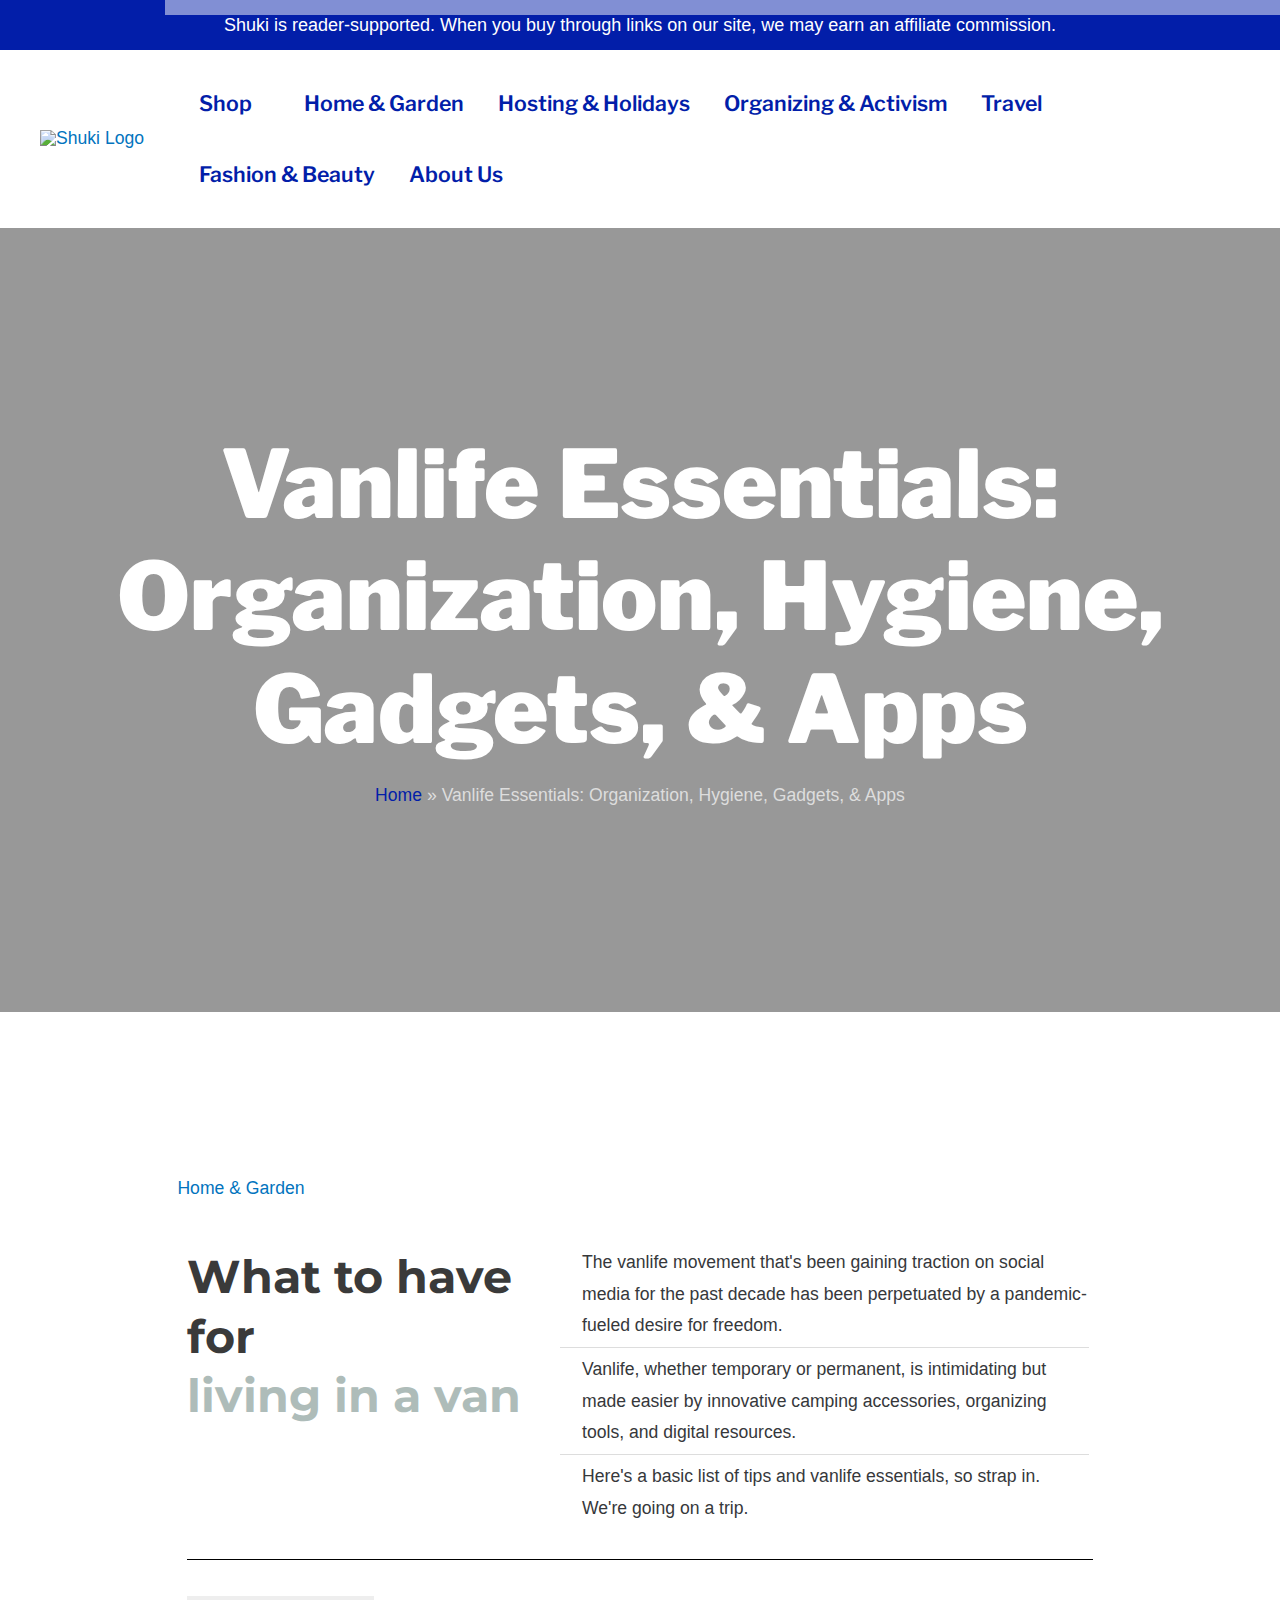
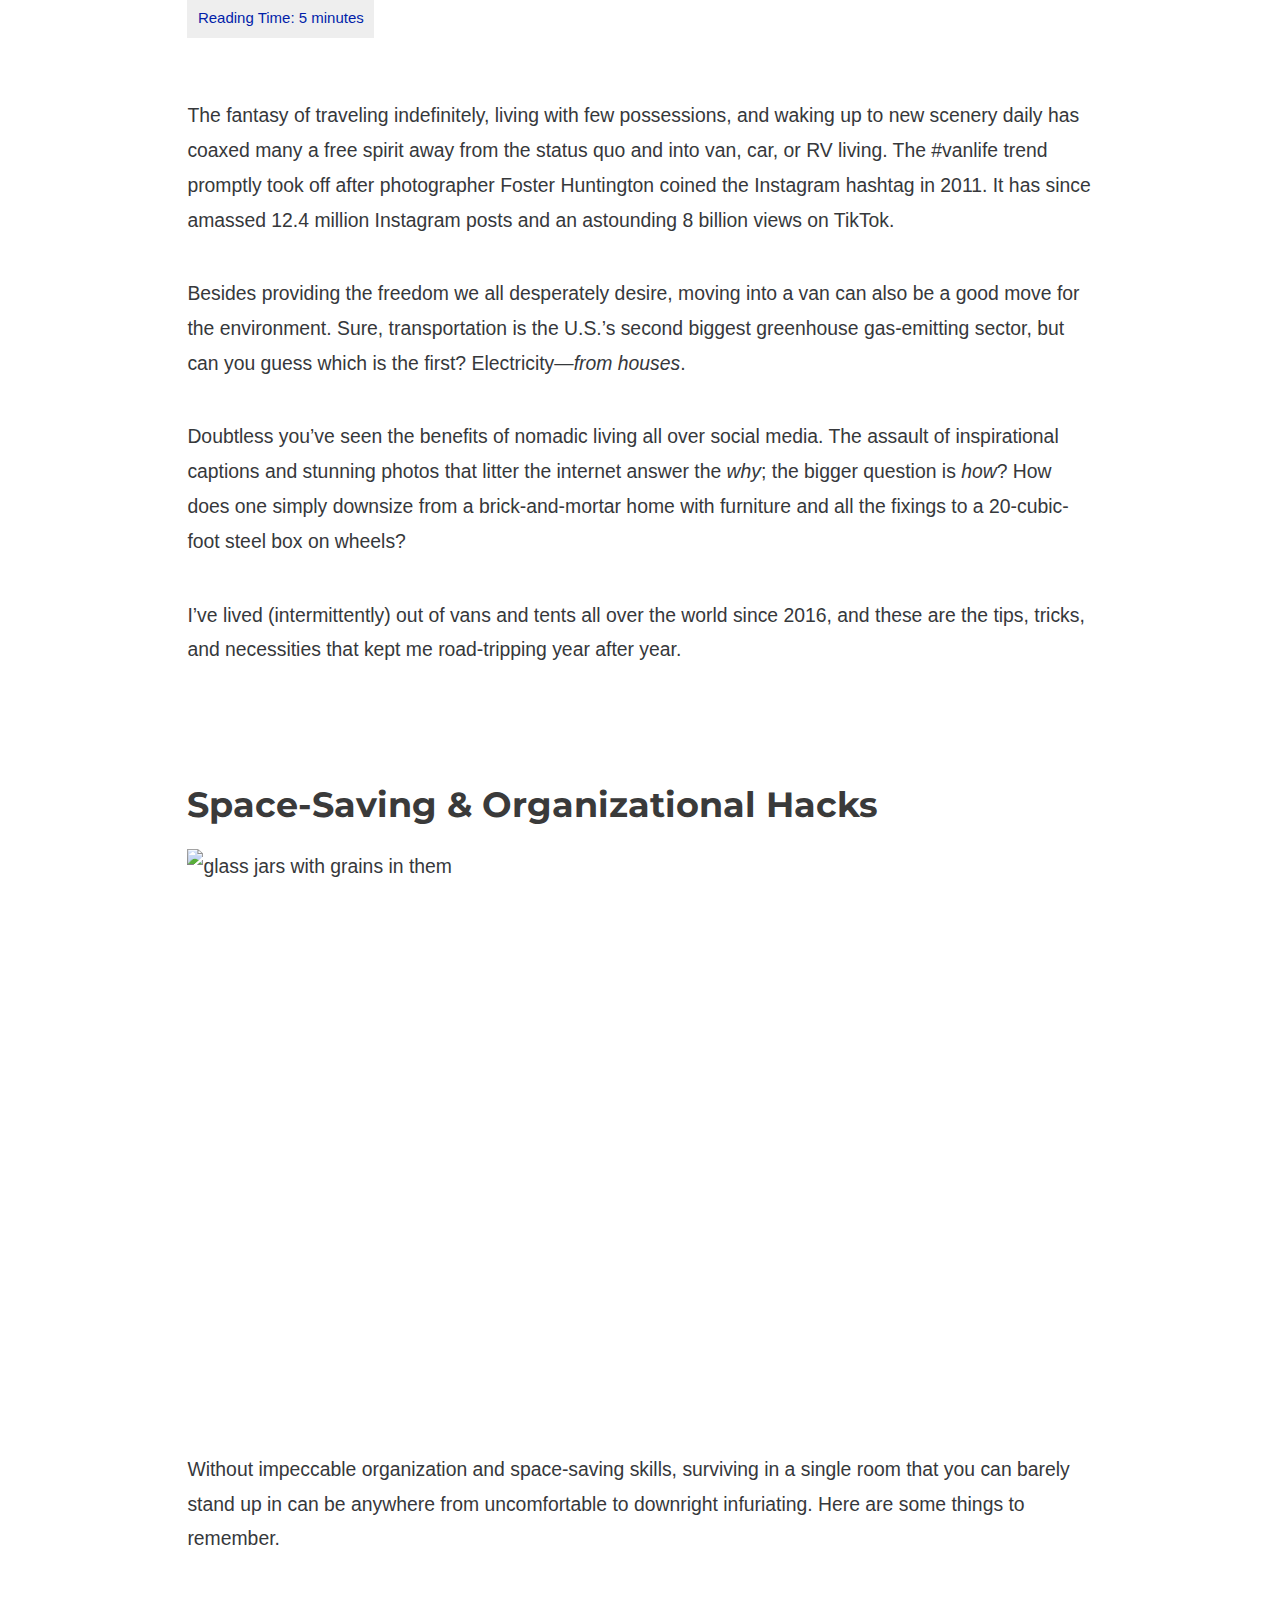
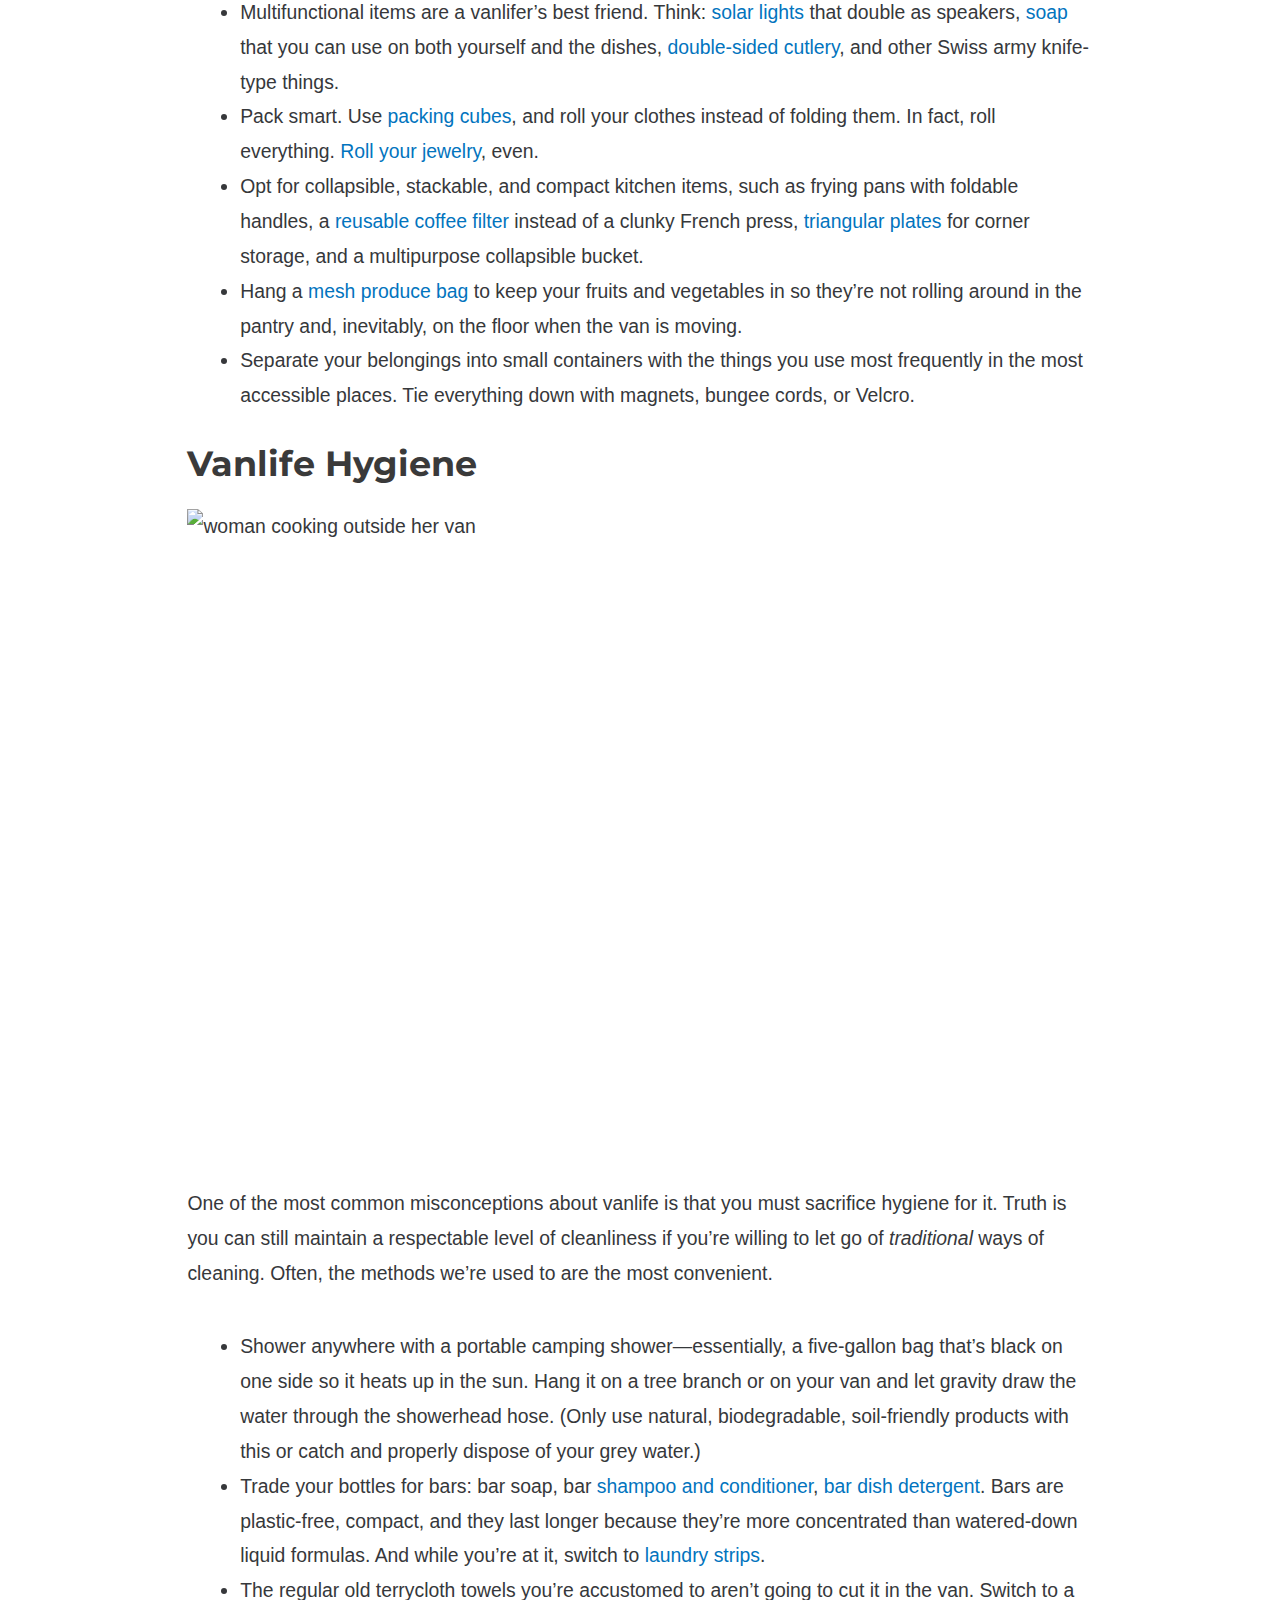
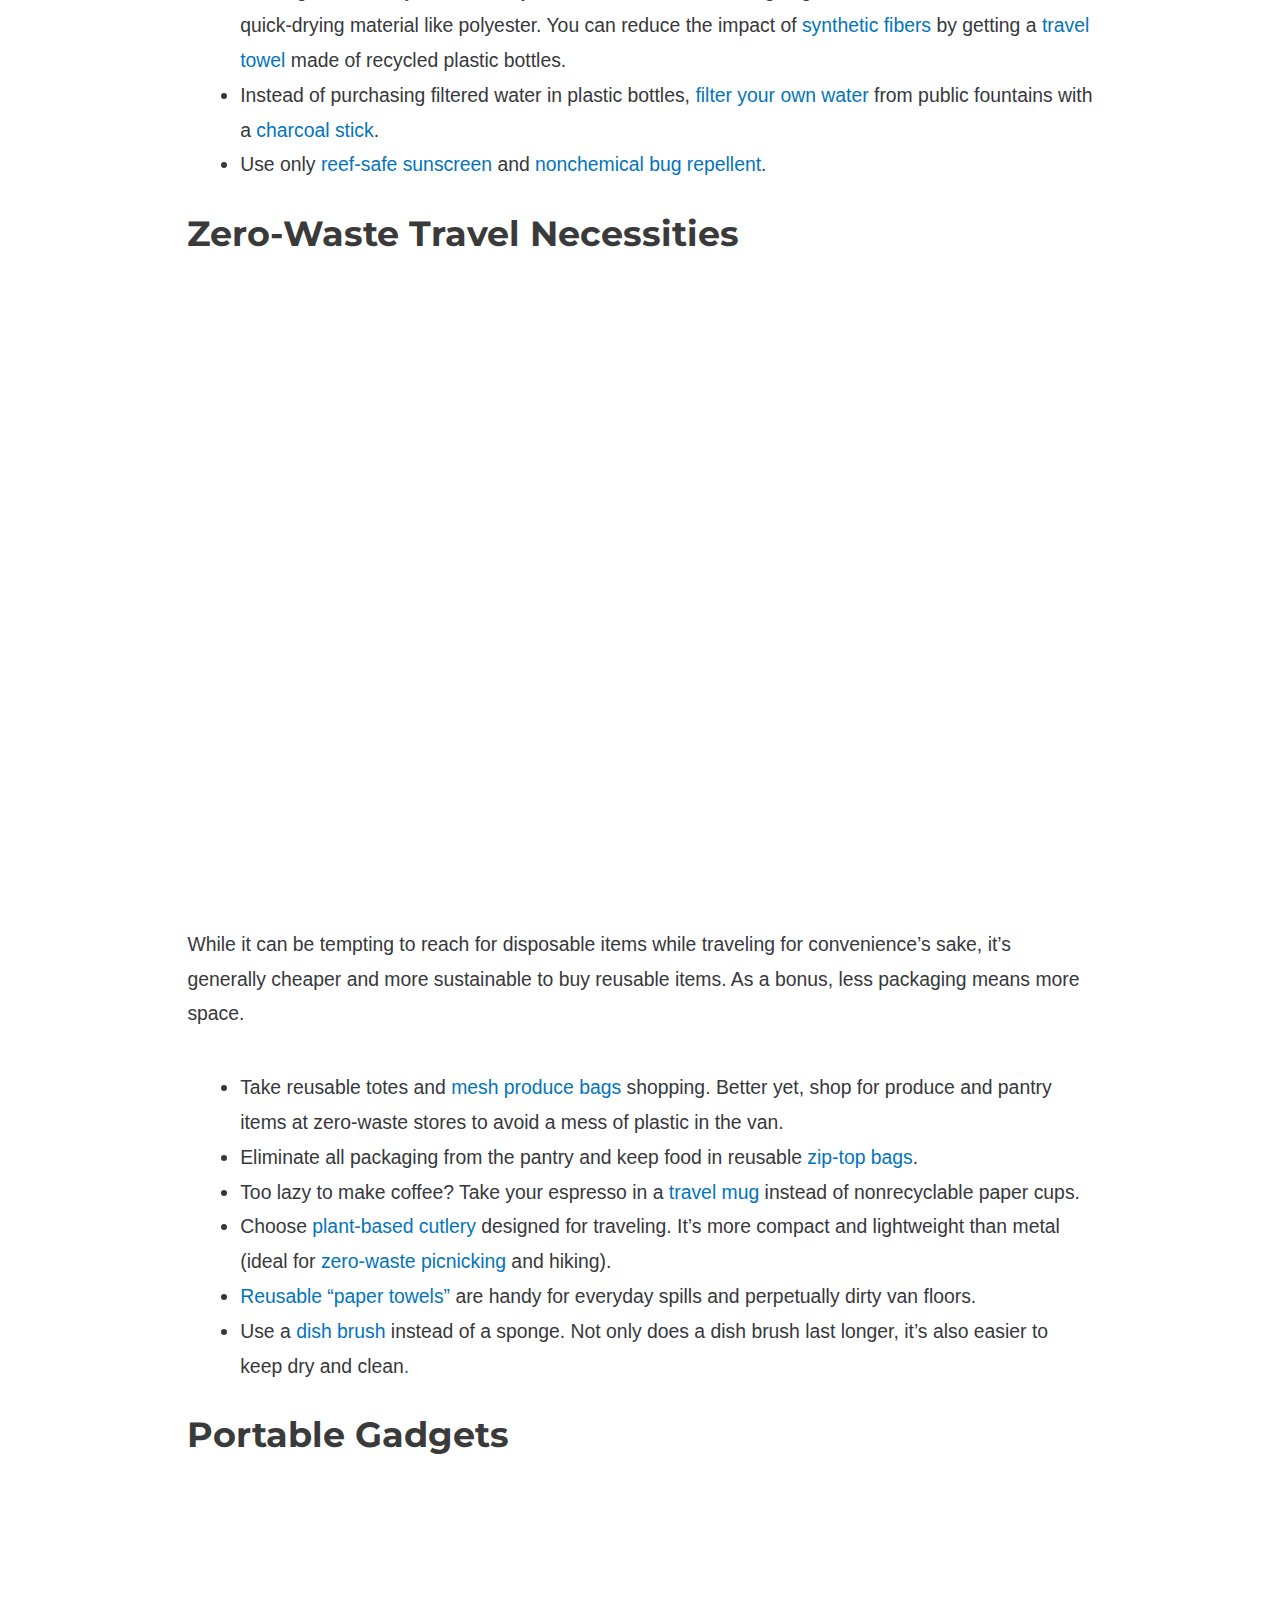
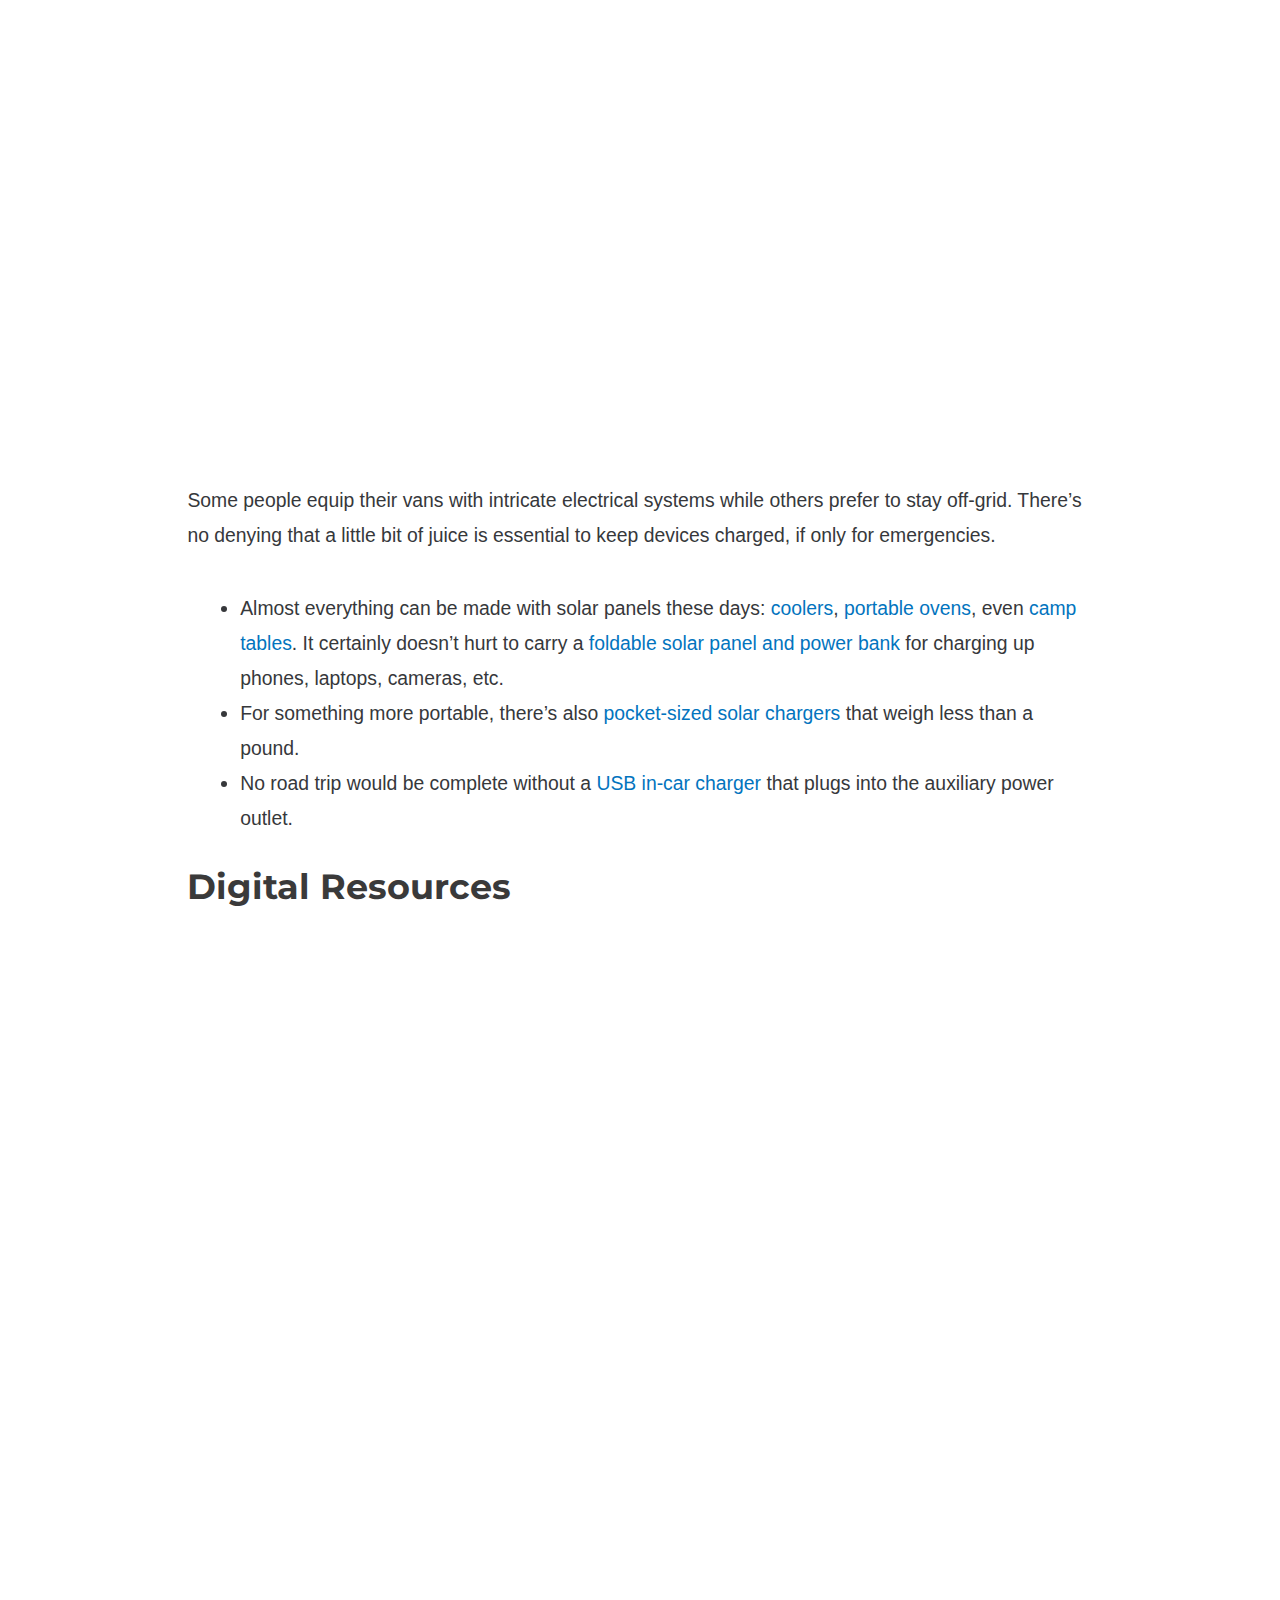
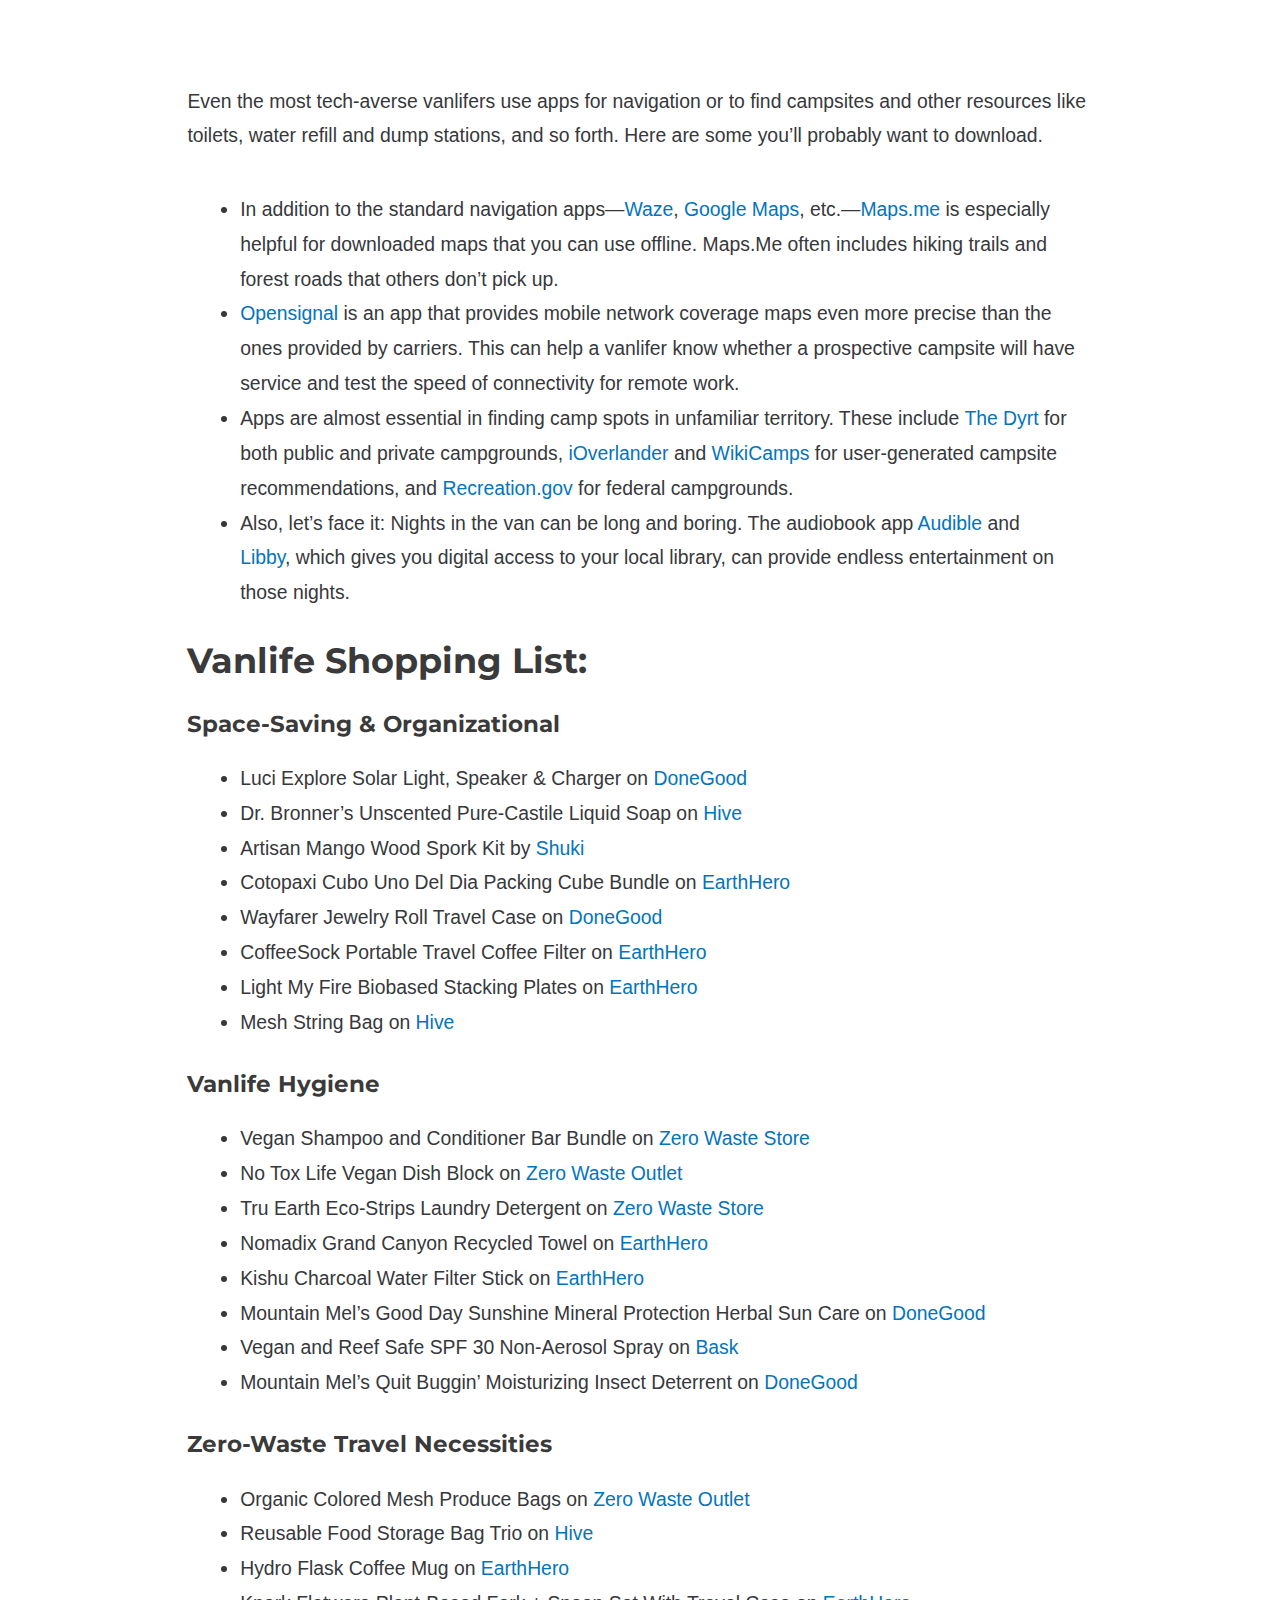
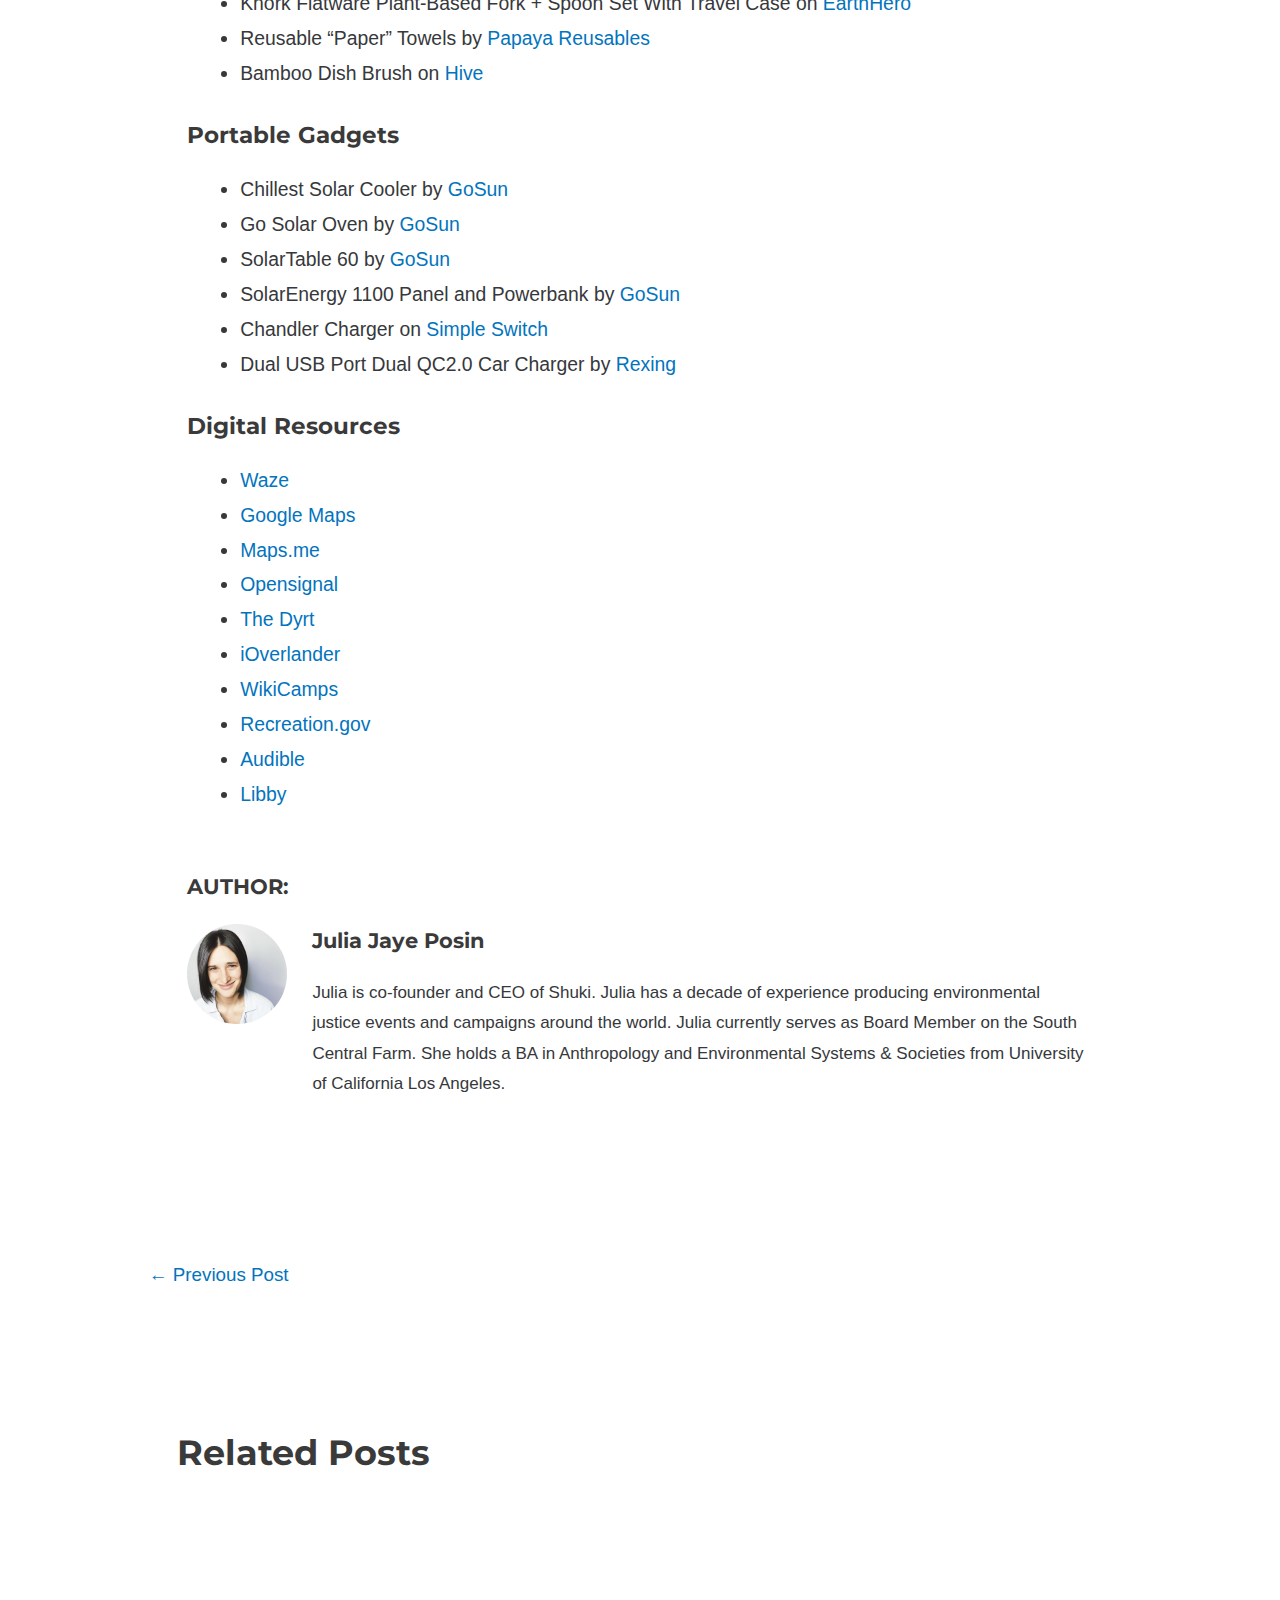
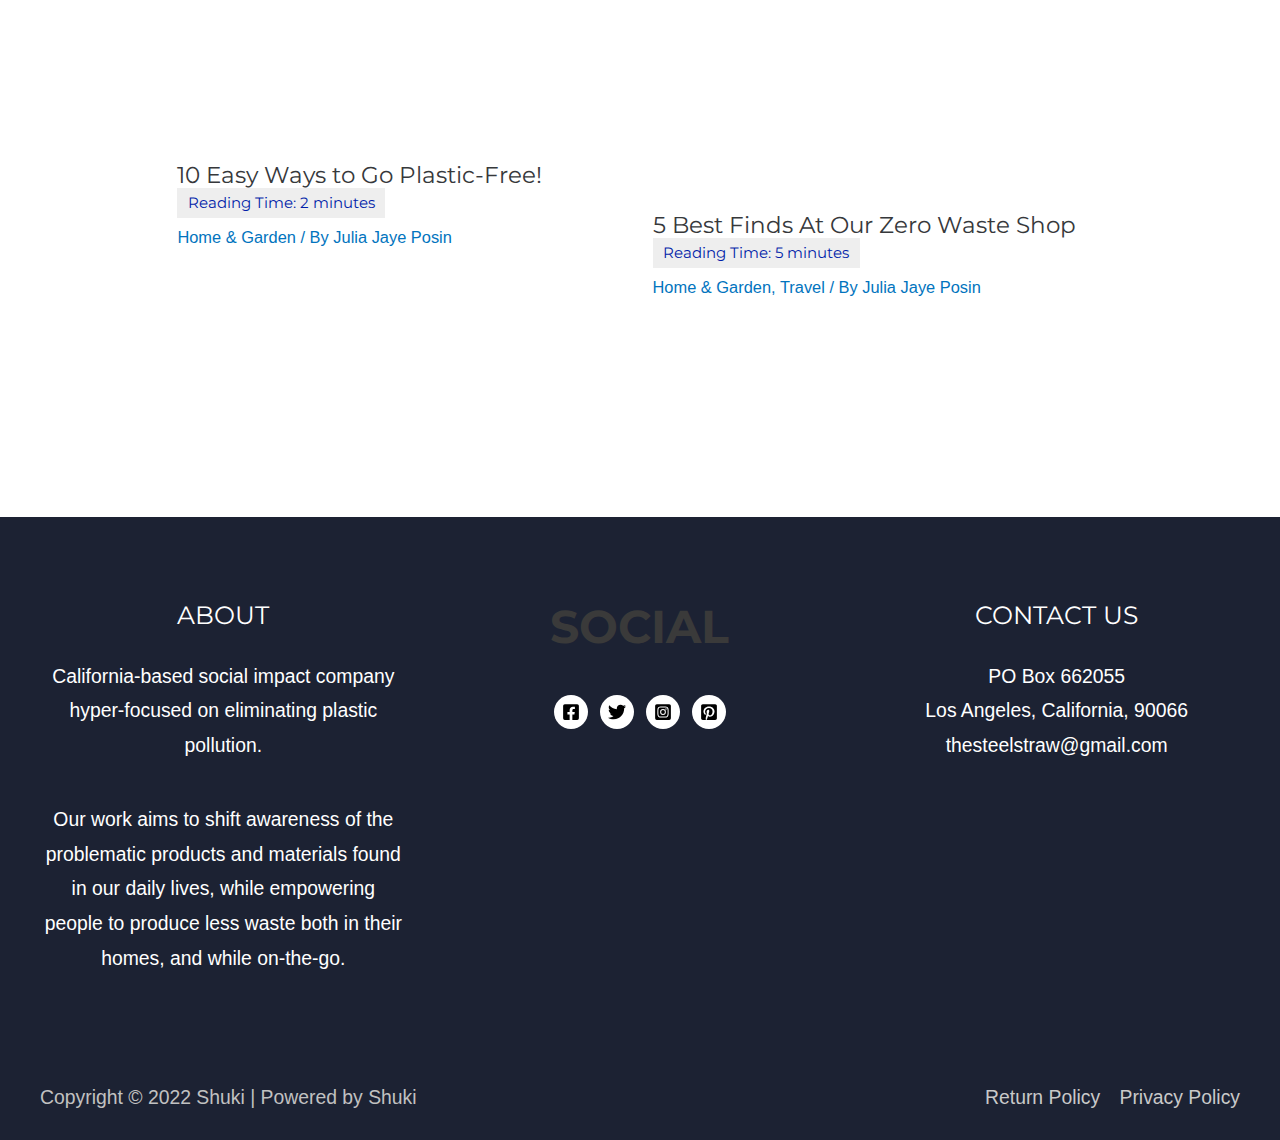
==== vanlife_serif.html @ 0a10cd12 "first commit" ====
<!DOCTYPE html>
<!-- saved from url=(0087)https://shopshuki.com/home-garden/vanlife-essentials-organization-hygiene-gadgets-apps/ -->
<html lang="en-US">

<head>
  <meta http-equiv="Content-Type" content="text/html; charset=UTF-8">

  <meta name="viewport" content="width=device-width, initial-scale=1">
  <link rel="profile" href="https://gmpg.org/xfn/11">

  <title>Vanlife Essentials: Organization, Hygiene, Gadgets, &amp; Apps – Shuki</title>
  <meta name="robots" content="max-image-preview:large">
  <link rel="dns-prefetch" href="https://fonts.googleapis.com/">
  <link rel="dns-prefetch" href="https://s.w.org/">
  <link rel="alternate" type="application/rss+xml" title="Shuki » Feed" href="https://shopshuki.com/feed/">
  <link rel="alternate" type="application/rss+xml" title="Shuki » Comments Feed"
    href="https://shopshuki.com/comments/feed/">
  <link rel="stylesheet" id="astra-google-fonts-css"
    href="https://fonts.googleapis.com/css?family=Libre+Franklin%3A300%2C900%2C600%7CMontserrat%3A400%3A700?family=Zilla+Slab&amp;display=fallback&amp;ver=3.7.10"
    media="all">
  <script async="" src="./Vanlife Essentials_ Organization, Hygiene, Gadgets, &amp; Apps – Shuki_files/gtm.js"></script>
  <script>
    window._wpemojiSettings = {
      "baseUrl": "https:\/\/s.w.org\/images\/core\/emoji\/13.1.0\/72x72\/",
      "ext": ".png",
      "svgUrl": "https:\/\/s.w.org\/images\/core\/emoji\/13.1.0\/svg\/",
      "svgExt": ".svg",
      "source": {
        "concatemoji": "https:\/\/shopshuki.com\/wp-includes\/js\/wp-emoji-release.min.js?ver=5.9.3"
      }
    };
    /*! This file is auto-generated */
    ! function (e, a, t) {
      var n, r, o, i = a.createElement("canvas"),
        p = i.getContext && i.getContext("2d");

      function s(e, t) {
        var a = String.fromCharCode;
        p.clearRect(0, 0, i.width, i.height), p.fillText(a.apply(this, e), 0, 0);
        e = i.toDataURL();
        return p.clearRect(0, 0, i.width, i.height), p.fillText(a.apply(this, t), 0, 0), e === i.toDataURL()
      }

      function c(e) {
        var t = a.createElement("script");
        t.src = e, t.defer = t.type = "text/javascript", a.getElementsByTagName("head")[0].appendChild(t)
      }
      for (o = Array("flag", "emoji"), t.supports = {
          everything: !0,
          everythingExceptFlag: !0
        }, r = 0; r < o.length; r++) t.supports[o[r]] = function (e) {
        if (!p || !p.fillText) return !1;
        switch (p.textBaseline = "top", p.font = "600 32px Arial", e) {
          case "flag":
            return s([127987, 65039, 8205, 9895, 65039], [127987, 65039, 8203, 9895, 65039]) ? !1 : !s([55356, 56826,
              55356, 56819
            ], [55356, 56826, 8203, 55356, 56819]) && !s([55356, 57332, 56128, 56423, 56128, 56418, 56128, 56421,
              56128, 56430, 56128, 56423, 56128, 56447
            ], [55356, 57332, 8203, 56128, 56423, 8203, 56128, 56418, 8203, 56128, 56421, 8203, 56128, 56430,
              8203,
              56128, 56423, 8203, 56128, 56447
            ]);
          case "emoji":
            return !s([10084, 65039, 8205, 55357, 56613], [10084, 65039, 8203, 55357, 56613])
        }
        return !1
      }(o[r]), t.supports.everything = t.supports.everything && t.supports[o[r]], "flag" !== o[r] && (t.supports
        .everythingExceptFlag = t.supports.everythingExceptFlag && t.supports[o[r]]);
      t.supports.everythingExceptFlag = t.supports.everythingExceptFlag && !t.supports.flag, t.DOMReady = !1, t
        .readyCallback = function () {
          t.DOMReady = !0
        }, t.supports.everything || (n = function () {
          t.readyCallback()
        }, a.addEventListener ? (a.addEventListener("DOMContentLoaded", n, !1), e.addEventListener("load", n, !1)) : (
          e
          .attachEvent("onload", n), a.attachEvent("onreadystatechange", function () {
            "complete" === a.readyState && t.readyCallback()
          })), (n = t.source || {}).concatemoji ? c(n.concatemoji) : n.wpemoji && n.twemoji && (c(n.twemoji), c(n
          .wpemoji)))
    }(window, document, window._wpemojiSettings);
  </script>
  <script src="./Vanlife Essentials_ Organization, Hygiene, Gadgets, &amp; Apps – Shuki_files/wp-emoji-release.min.js"
    type="text/javascript" defer=""></script>
  <style>
    img.wp-smiley,
    img.emoji {
      display: inline !important;
      border: none !important;
      box-shadow: none !important;
      height: 1em !important;
      width: 1em !important;
      margin: 0 0.07em !important;
      vertical-align: -0.1em !important;
      background: none !important;
      padding: 0 !important;
    }
  </style>
  <link rel="stylesheet" id="wp-block-library-css"
    href="./Vanlife Essentials_ Organization, Hygiene, Gadgets, &amp; Apps – Shuki_files/style.min.css" media="all">
  <link rel="stylesheet" id="astra-theme-css-css"
    href="./Vanlife Essentials_ Organization, Hygiene, Gadgets, &amp; Apps – Shuki_files/frontend.min.css" media="all">
  <style id="astra-theme-css-inline-css">
    html {
      font-size: 93.75%;
    }

    a,
    .page-title {
      color: var(--ast-global-color-0);
    }

    a:hover,
    a:focus {
      color: var(--ast-global-color-1);
    }

    body,
    button,
    input,
    select,
    textarea,
    .ast-button,
    .ast-custom-button {
      /* font-family: 'Libre Franklin', sans-serif; */
      font-family: 'Zilla Slab', sans-serif;
      font-weight: 400;
      font-size: 15px;
      font-size: 1rem;
      line-height: 1.8;
    }

    dd,
    dl,
    dt,
    fieldset,
    figure,
    h1,
    h2,
    h3,
    h4,
    h5,
    h6,
    hr,
    html,
    iframe,
    legend,
    li,
    ol,
    p {
      font-size: 110%;
    }

    blockquote {
      color: var(--ast-global-color-3);
    }

    p,
    .entry-content p {
      margin-bottom: 2em;
    }

    h1,
    .entry-content h1,
    .entry-content h1 a,
    h2,
    .entry-content h2,
    .entry-content h2 a,
    h3,
    .entry-content h3,
    .entry-content h3 a,
    h4,
    .entry-content h4,
    .entry-content h4 a,
    h5,
    .entry-content h5,
    .entry-content h5 a,
    h6,
    .entry-content h6,
    .entry-content h6 a,
    .site-title,
    .site-title a {
      font-family: 'Montserrat', sans-serif;
      font-weight: 700;
    }

    .site-title {
      font-size: 45px;
      font-size: 3rem;
      display: none;
    }

    header .custom-logo-link img {
      max-width: 180px;
    }

    .astra-logo-svg {
      width: 180px;
    }

    .ast-archive-description .ast-archive-title {
      font-size: 40px;
      font-size: 2.6666666666667rem;
    }

    .site-header .site-description {
      font-size: 15px;
      font-size: 1rem;
      display: none;
    }

    .entry-title {
      font-size: 1.6em;
    }

    h1,
    .entry-content h1,
    .entry-content h1 a {
      font-size: 80px;
      font-size: 5.3333333333333rem;
      font-weight: 900;
      font-family: 'Libre Franklin', sans-serif;
      line-height: 1.2;
    }

    h2,
    .entry-content h2,
    .entry-content h2 a {
      font-size: 39px;
      font-size: 2.6rem;
      font-family: 'Montserrat', sans-serif;
    }

    h3,
    .entry-content h3,
    .entry-content h3 a {
      font-size: 30px;
      font-size: 2rem;
      font-family: 'Montserrat', sans-serif;
    }

    h4,
    .entry-content h4,
    .entry-content h4 a {
      font-size: 20px;
      font-size: 1.3333333333333rem;
      font-family: 'Montserrat', sans-serif;
    }

    h5,
    .entry-content h5,
    .entry-content h5 a {
      font-size: 18px;
      font-size: 1.2rem;
      font-family: 'Montserrat', sans-serif;
    }

    h6,
    .entry-content h6,
    .entry-content h6 a {
      font-size: 15px;
      font-size: 1rem;
      font-family: 'Montserrat', sans-serif;
    }

    .ast-single-post .entry-title,
    .page-title {
      font-size: 30px;
      font-size: 2rem;
    }

    ::selection {
      background-color: var(--ast-global-color-0);
      color: #ffffff;
    }

    body,
    h1,
    .entry-title a,
    .entry-content h1,
    .entry-content h1 a,
    h2,
    .entry-content h2,
    .entry-content h2 a,
    h3,
    .entry-content h3,
    .entry-content h3 a,
    h4,
    .entry-content h4,
    .entry-content h4 a,
    h5,
    .entry-content h5,
    .entry-content h5 a,
    h6,
    .entry-content h6,
    .entry-content h6 a {
      color: var(--ast-global-color-3);
    }

    .tagcloud a:hover,
    .tagcloud a:focus,
    .tagcloud a.current-item {
      color: #ffffff;
      border-color: var(--ast-global-color-0);
      background-color: var(--ast-global-color-0);
    }

    input:focus,
    input[type="text"]:focus,
    input[type="email"]:focus,
    input[type="url"]:focus,
    input[type="password"]:focus,
    input[type="reset"]:focus,
    input[type="search"]:focus,
    textarea:focus {
      border-color: var(--ast-global-color-0);
    }

    input[type="radio"]:checked,
    input[type=reset],
    input[type="checkbox"]:checked,
    input[type="checkbox"]:hover:checked,
    input[type="checkbox"]:focus:checked,
    input[type=range]::-webkit-slider-thumb {
      border-color: var(--ast-global-color-0);
      background-color: var(--ast-global-color-0);
      box-shadow: none;
    }

    .site-footer a:hover+.post-count,
    .site-footer a:focus+.post-count {
      background: var(--ast-global-color-0);
      border-color: var(--ast-global-color-0);
    }

    .single .nav-links .nav-previous,
    .single .nav-links .nav-next {
      color: var(--ast-global-color-0);
    }

    .entry-meta,
    .entry-meta * {
      line-height: 1.45;
      color: var(--ast-global-color-0);
    }

    .entry-meta a:hover,
    .entry-meta a:hover *,
    .entry-meta a:focus,
    .entry-meta a:focus *,
    .page-links>.page-link,
    .page-links .page-link:hover,
    .post-navigation a:hover {
      color: var(--ast-global-color-1);
    }

    #cat option,
    .secondary .calendar_wrap thead a,
    .secondary .calendar_wrap thead a:visited {
      color: var(--ast-global-color-0);
    }

    .secondary .calendar_wrap #today,
    .ast-progress-val span {
      background: var(--ast-global-color-0);
    }

    .secondary a:hover+.post-count,
    .secondary a:focus+.post-count {
      background: var(--ast-global-color-0);
      border-color: var(--ast-global-color-0);
    }

    .calendar_wrap #today>a {
      color: #ffffff;
    }

    .page-links .page-link,
    .single .post-navigation a {
      color: var(--ast-global-color-0);
    }

    .widget-title {
      font-size: 21px;
      font-size: 1.4rem;
      color: var(--ast-global-color-3);
    }

    .single .ast-author-details .author-title {
      color: var(--ast-global-color-1);
    }

    .ast-logo-title-inline .site-logo-img {
      padding-right: 1em;
    }

    .site-logo-img img {
      transition: all 0.2s linear;
    }

    @media (max-width:921px) {
      #ast-desktop-header {
        display: none;
      }
    }

    @media (min-width:921px) {
      #ast-mobile-header {
        display: none;
      }
    }

    .wp-block-buttons.aligncenter {
      justify-content: center;
    }

    @media (max-width:782px) {
      .entry-content .wp-block-columns .wp-block-column {
        margin-left: 0px;
      }
    }

    @media (max-width:921px) {

      .ast-separate-container .ast-article-post,
      .ast-separate-container .ast-article-single {
        padding: 1.5em 2.14em;
      }

      .ast-separate-container #primary,
      .ast-separate-container #secondary {
        padding: 1.5em 0;
      }

      #primary,
      #secondary {
        padding: 1.5em 0;
        margin: 0;
      }

      .ast-left-sidebar #content>.ast-container {
        display: flex;
        flex-direction: column-reverse;
        width: 100%;
      }

      .ast-author-box img.avatar {
        margin: 20px 0 0 0;
      }
    }

    @media (min-width:922px) {

      .ast-separate-container.ast-right-sidebar #primary,
      .ast-separate-container.ast-left-sidebar #primary {
        border: 0;
      }

      .search-no-results.ast-separate-container #primary {
        margin-bottom: 4em;
      }
    }

    .elementor-button-wrapper .elementor-button {
      border-style: solid;
      text-decoration: none;
      border-top-width: 0px;
      border-right-width: 0px;
      border-left-width: 0px;
      border-bottom-width: 0px;
    }

    body .elementor-button.elementor-size-sm,
    body .elementor-button.elementor-size-xs,
    body .elementor-button.elementor-size-md,
    body .elementor-button.elementor-size-lg,
    body .elementor-button.elementor-size-xl,
    body .elementor-button {
      border-radius: 2px;
      padding-top: 17px;
      padding-right: 40px;
      padding-bottom: 17px;
      padding-left: 40px;
    }

    .elementor-button-wrapper .elementor-button {
      border-color: var(--ast-global-color-0);
      background-color: var(--ast-global-color-0);
    }

    .elementor-button-wrapper .elementor-button:hover,
    .elementor-button-wrapper .elementor-button:focus {
      color: #ffffff;
      background-color: var(--ast-global-color-1);
      border-color: var(--ast-global-color-1);
    }

    .wp-block-button .wp-block-button__link,
    .elementor-button-wrapper .elementor-button,
    .elementor-button-wrapper .elementor-button:visited {
      color: #ffffff;
    }

    .elementor-button-wrapper .elementor-button {
      font-family: inherit;
      font-weight: inherit;
      line-height: 1;
      text-transform: uppercase;
    }

    .wp-block-button .wp-block-button__link:hover,
    .wp-block-button .wp-block-button__link:focus {
      color: #ffffff;
      background-color: var(--ast-global-color-1);
      border-color: var(--ast-global-color-1);
    }

    .elementor-widget-heading h1.elementor-heading-title {
      line-height: 1.2;
    }

    .wp-block-button .wp-block-button__link {
      border-style: solid;
      border-top-width: 0px;
      border-right-width: 0px;
      border-left-width: 0px;
      border-bottom-width: 0px;
      border-color: var(--ast-global-color-0);
      background-color: var(--ast-global-color-0);
      color: #ffffff;
      font-family: inherit;
      font-weight: inherit;
      line-height: 1;
      text-transform: uppercase;
      border-radius: 2px;
    }

    .wp-block-buttons .wp-block-button .wp-block-button__link {
      padding-top: 17px;
      padding-right: 40px;
      padding-bottom: 17px;
      padding-left: 40px;
    }

    .menu-toggle,
    button,
    .ast-button,
    .ast-custom-button,
    .button,
    input#submit,
    input[type="button"],
    input[type="submit"],
    input[type="reset"] {
      border-style: solid;
      border-top-width: 0px;
      border-right-width: 0px;
      border-left-width: 0px;
      border-bottom-width: 0px;
      color: #ffffff;
      border-color: var(--ast-global-color-0);
      background-color: var(--ast-global-color-0);
      border-radius: 2px;
      padding-top: 17px;
      padding-right: 40px;
      padding-bottom: 17px;
      padding-left: 40px;
      font-family: inherit;
      font-weight: inherit;
      line-height: 1;
      text-transform: uppercase;
    }

    button:focus,
    .menu-toggle:hover,
    button:hover,
    .ast-button:hover,
    .ast-custom-button:hover .button:hover,
    .ast-custom-button:hover,
    input[type=reset]:hover,
    input[type=reset]:focus,
    input#submit:hover,
    input#submit:focus,
    input[type="button"]:hover,
    input[type="button"]:focus,
    input[type="submit"]:hover,
    input[type="submit"]:focus {
      color: #ffffff;
      background-color: var(--ast-global-color-1);
      border-color: var(--ast-global-color-1);
    }

    @media (min-width:544px) {
      .ast-container {
        max-width: 100%;
      }
    }

    @media (max-width:544px) {

      .ast-separate-container .ast-article-post,
      .ast-separate-container .ast-article-single,
      .ast-separate-container .comments-title,
      .ast-separate-container .ast-archive-description {
        padding: 1.5em 1em;
      }

      .ast-separate-container #content .ast-container {
        padding-left: 0.54em;
        padding-right: 0.54em;
      }

      .ast-separate-container .ast-comment-list li.depth-1 {
        padding: 1.5em 1em;
        margin-bottom: 1.5em;
      }

      .ast-separate-container .ast-comment-list .bypostauthor {
        padding: .5em;
      }

      .ast-search-menu-icon.ast-dropdown-active .search-field {
        width: 170px;
      }
    }

    @media (max-width:921px) {
      .ast-mobile-header-stack .main-header-bar .ast-search-menu-icon {
        display: inline-block;
      }

      .ast-header-break-point.ast-header-custom-item-outside .ast-mobile-header-stack .main-header-bar .ast-search-icon {
        margin: 0;
      }

      .ast-comment-avatar-wrap img {
        max-width: 2.5em;
      }

      .ast-separate-container .ast-comment-list li.depth-1 {
        padding: 1.5em 2.14em;
      }

      .ast-separate-container .comment-respond {
        padding: 2em 2.14em;
      }

      .ast-comment-meta {
        padding: 0 1.8888em 1.3333em;
      }
    }

    body,
    .ast-separate-container {
      background-color: var(--ast-global-color-4);
      ;
      background-image: none;
      ;
    }

    .ast-no-sidebar.ast-separate-container .entry-content .alignfull {
      margin-left: -6.67em;
      margin-right: -6.67em;
      width: auto;
    }

    @media (max-width: 1200px) {
      .ast-no-sidebar.ast-separate-container .entry-content .alignfull {
        margin-left: -2.4em;
        margin-right: -2.4em;
      }
    }

    @media (max-width: 768px) {
      .ast-no-sidebar.ast-separate-container .entry-content .alignfull {
        margin-left: -2.14em;
        margin-right: -2.14em;
      }
    }

    @media (max-width: 544px) {
      .ast-no-sidebar.ast-separate-container .entry-content .alignfull {
        margin-left: -1em;
        margin-right: -1em;
      }
    }

    .ast-no-sidebar.ast-separate-container .entry-content .alignwide {
      margin-left: -20px;
      margin-right: -20px;
    }

    .ast-no-sidebar.ast-separate-container .entry-content .wp-block-column .alignfull,
    .ast-no-sidebar.ast-separate-container .entry-content .wp-block-column .alignwide {
      margin-left: auto;
      margin-right: auto;
      width: 100%;
    }

    @media (max-width:921px) {
      .site-title {
        display: none;
      }

      .ast-archive-description .ast-archive-title {
        font-size: 40px;
      }

      .site-header .site-description {
        display: none;
      }

      .entry-title {
        font-size: 30px;
      }

      h1,
      .entry-content h1,
      .entry-content h1 a {
        font-size: 30px;
      }

      h2,
      .entry-content h2,
      .entry-content h2 a {
        font-size: 25px;
      }

      h3,
      .entry-content h3,
      .entry-content h3 a {
        font-size: 20px;
      }

      .ast-single-post .entry-title,
      .page-title {
        font-size: 30px;
      }
    }

    @media (max-width:544px) {
      .site-title {
        display: none;
      }

      .ast-archive-description .ast-archive-title {
        font-size: 40px;
      }

      .site-header .site-description {
        display: none;
      }

      .entry-title {
        font-size: 1.6em;
      }

      h1,
      .entry-content h1,
      .entry-content h1 a {
        font-size: 30px;
      }

      h2,
      .entry-content h2,
      .entry-content h2 a {
        font-size: 25px;
      }

      h3,
      .entry-content h3,
      .entry-content h3 a {
        font-size: 20px;
      }

      .ast-single-post .entry-title,
      .page-title {
        font-size: 30px;
      }

      header .custom-logo-link img,
      .ast-header-break-point .site-branding img,
      .ast-header-break-point .custom-logo-link img {
        max-width: 140px;
      }

      .astra-logo-svg {
        width: 140px;
      }

      .ast-header-break-point .site-logo-img .custom-mobile-logo-link img {
        max-width: 140px;
      }
    }

    @media (max-width:921px) {
      html {
        font-size: 85.5%;
      }
    }

    @media (max-width:544px) {
      html {
        font-size: 85.5%;
      }
    }

    @media (min-width:922px) {
      .ast-container {
        max-width: 1240px;
      }
    }

    @font-face {
      font-family: "Astra";
      src: url(https://shopshuki.com/wp-content/themes/astra/assets/fonts/astra.woff) format("woff"), url(https://shopshuki.com/wp-content/themes/astra/assets/fonts/astra.ttf) format("truetype"), url(https://shopshuki.com/wp-content/themes/astra/assets/fonts/astra.svg#astra) format("svg");
      font-weight: normal;
      font-style: normal;
      font-display: fallback;
    }

    @media (min-width:922px) {

      .blog .site-content>.ast-container,
      .archive .site-content>.ast-container,
      .search .site-content>.ast-container {
        max-width: 1200px;
      }
    }

    @media (min-width:922px) {
      .single-post .site-content>.ast-container {
        max-width: 1200px;
      }
    }

    @media (min-width:922px) {

      .main-header-menu .sub-menu .menu-item.ast-left-align-sub-menu:hover>.sub-menu,
      .main-header-menu .sub-menu .menu-item.ast-left-align-sub-menu.focus>.sub-menu {
        margin-left: -2px;
      }
    }

    .astra-icon-down_arrow::after {
      content: "\e900";
      font-family: Astra;
    }

    .astra-icon-close::after {
      content: "\e5cd";
      font-family: Astra;
    }

    .astra-icon-drag_handle::after {
      content: "\e25d";
      font-family: Astra;
    }

    .astra-icon-format_align_justify::after {
      content: "\e235";
      font-family: Astra;
    }

    .astra-icon-menu::after {
      content: "\e5d2";
      font-family: Astra;
    }

    .astra-icon-reorder::after {
      content: "\e8fe";
      font-family: Astra;
    }

    .astra-icon-search::after {
      content: "\e8b6";
      font-family: Astra;
    }

    .astra-icon-zoom_in::after {
      content: "\e56b";
      font-family: Astra;
    }

    .astra-icon-check-circle::after {
      content: "\e901";
      font-family: Astra;
    }

    .astra-icon-shopping-cart::after {
      content: "\f07a";
      font-family: Astra;
    }

    .astra-icon-shopping-bag::after {
      content: "\f290";
      font-family: Astra;
    }

    .astra-icon-shopping-basket::after {
      content: "\f291";
      font-family: Astra;
    }

    .astra-icon-circle-o::after {
      content: "\e903";
      font-family: Astra;
    }

    .astra-icon-certificate::after {
      content: "\e902";
      font-family: Astra;
    }

    blockquote {
      padding: 1.2em;
    }

    :root .has-ast-global-color-0-color {
      color: var(--ast-global-color-0);
    }

    :root .has-ast-global-color-0-background-color {
      background-color: var(--ast-global-color-0);
    }

    :root .wp-block-button .has-ast-global-color-0-color {
      color: var(--ast-global-color-0);
    }

    :root .wp-block-button .has-ast-global-color-0-background-color {
      background-color: var(--ast-global-color-0);
    }

    :root .has-ast-global-color-1-color {
      color: var(--ast-global-color-1);
    }

    :root .has-ast-global-color-1-background-color {
      background-color: var(--ast-global-color-1);
    }

    :root .wp-block-button .has-ast-global-color-1-color {
      color: var(--ast-global-color-1);
    }

    :root .wp-block-button .has-ast-global-color-1-background-color {
      background-color: var(--ast-global-color-1);
    }

    :root .has-ast-global-color-2-color {
      color: var(--ast-global-color-2);
    }

    :root .has-ast-global-color-2-background-color {
      background-color: var(--ast-global-color-2);
    }

    :root .wp-block-button .has-ast-global-color-2-color {
      color: var(--ast-global-color-2);
    }

    :root .wp-block-button .has-ast-global-color-2-background-color {
      background-color: var(--ast-global-color-2);
    }

    :root .has-ast-global-color-3-color {
      color: var(--ast-global-color-3);
    }

    :root .has-ast-global-color-3-background-color {
      background-color: var(--ast-global-color-3);
    }

    :root .wp-block-button .has-ast-global-color-3-color {
      color: var(--ast-global-color-3);
    }

    :root .wp-block-button .has-ast-global-color-3-background-color {
      background-color: var(--ast-global-color-3);
    }

    :root .has-ast-global-color-4-color {
      color: var(--ast-global-color-4);
    }

    :root .has-ast-global-color-4-background-color {
      background-color: var(--ast-global-color-4);
    }

    :root .wp-block-button .has-ast-global-color-4-color {
      color: var(--ast-global-color-4);
    }

    :root .wp-block-button .has-ast-global-color-4-background-color {
      background-color: var(--ast-global-color-4);
    }

    :root .has-ast-global-color-5-color {
      color: var(--ast-global-color-5);
    }

    :root .has-ast-global-color-5-background-color {
      background-color: var(--ast-global-color-5);
    }

    :root .wp-block-button .has-ast-global-color-5-color {
      color: var(--ast-global-color-5);
    }

    :root .wp-block-button .has-ast-global-color-5-background-color {
      background-color: var(--ast-global-color-5);
    }

    :root .has-ast-global-color-6-color {
      color: var(--ast-global-color-6);
    }

    :root .has-ast-global-color-6-background-color {
      background-color: var(--ast-global-color-6);
    }

    :root .wp-block-button .has-ast-global-color-6-color {
      color: var(--ast-global-color-6);
    }

    :root .wp-block-button .has-ast-global-color-6-background-color {
      background-color: var(--ast-global-color-6);
    }

    :root .has-ast-global-color-7-color {
      color: var(--ast-global-color-7);
    }

    :root .has-ast-global-color-7-background-color {
      background-color: var(--ast-global-color-7);
    }

    :root .wp-block-button .has-ast-global-color-7-color {
      color: var(--ast-global-color-7);
    }

    :root .wp-block-button .has-ast-global-color-7-background-color {
      background-color: var(--ast-global-color-7);
    }

    :root .has-ast-global-color-8-color {
      color: var(--ast-global-color-8);
    }

    :root .has-ast-global-color-8-background-color {
      background-color: var(--ast-global-color-8);
    }

    :root .wp-block-button .has-ast-global-color-8-color {
      color: var(--ast-global-color-8);
    }

    :root .wp-block-button .has-ast-global-color-8-background-color {
      background-color: var(--ast-global-color-8);
    }

    :root {
      --ast-global-color-0: #0274be;
      --ast-global-color-1: #3a3a3a;
      --ast-global-color-2: #3a3a3a;
      /* --ast-global-color-3: #4B4F58; */
      --ast-global-color-3: #36383b;
      /* --ast-global-color-3: #ff0000; */
      --ast-global-color-4: #ffffff;
      --ast-global-color-5: #1c2233;
      --ast-global-color-6: #1c2233;
      --ast-global-color-7: #424242;
      --ast-global-color-8: #000000;
    }

    .ast-breadcrumbs .trail-browse,
    .ast-breadcrumbs .trail-items,
    .ast-breadcrumbs .trail-items li {
      display: inline-block;
      margin: 0;
      padding: 0;
      border: none;
      background: inherit;
      text-indent: 0;
    }

    .ast-breadcrumbs .trail-browse {
      font-size: inherit;
      font-style: inherit;
      font-weight: inherit;
      color: inherit;
    }

    .ast-breadcrumbs .trail-items {
      list-style: none;
    }

    .trail-items li::after {
      padding: 0 0.3em;
      content: "\00bb";
    }

    .trail-items li:last-of-type::after {
      display: none;
    }

    h1,
    .entry-content h1,
    h2,
    .entry-content h2,
    h3,
    .entry-content h3,
    h4,
    .entry-content h4,
    h5,
    .entry-content h5,
    h6,
    .entry-content h6 {
      color: var(--ast-global-color-2);
    }

    @media (max-width:921px) {

      .ast-builder-grid-row-container.ast-builder-grid-row-tablet-3-firstrow .ast-builder-grid-row>*:first-child,
      .ast-builder-grid-row-container.ast-builder-grid-row-tablet-3-lastrow .ast-builder-grid-row>*:last-child {
        grid-column: 1 / -1;
      }
    }

    @media (max-width:544px) {

      .ast-builder-grid-row-container.ast-builder-grid-row-mobile-3-firstrow .ast-builder-grid-row>*:first-child,
      .ast-builder-grid-row-container.ast-builder-grid-row-mobile-3-lastrow .ast-builder-grid-row>*:last-child {
        grid-column: 1 / -1;
      }
    }

    .ast-builder-layout-element[data-section="title_tagline"] {
      display: flex;
    }

    @media (max-width:921px) {
      .ast-header-break-point .ast-builder-layout-element[data-section="title_tagline"] {
        display: flex;
      }
    }

    @media (max-width:544px) {
      .ast-header-break-point .ast-builder-layout-element[data-section="title_tagline"] {
        display: flex;
      }
    }

    .ast-builder-menu-1 {
      font-family: 'Libre Franklin', sans-serif;
      font-weight: 600;
      text-transform: capitalize;
    }

    .ast-builder-menu-1 .menu-item>.menu-link {
      font-size: 1.1em;
      color: #021ea9;
    }

    .ast-builder-menu-1 .menu-item>.ast-menu-toggle {
      color: #021ea9;
    }

    .ast-builder-menu-1 .menu-item:hover>.menu-link,
    .ast-builder-menu-1 .inline-on-mobile .menu-item:hover>.ast-menu-toggle {
      color: #3a3a3a;
    }

    .ast-builder-menu-1 .menu-item:hover>.ast-menu-toggle {
      color: #3a3a3a;
    }

    .ast-builder-menu-1 .menu-item.current-menu-item>.menu-link,
    .ast-builder-menu-1 .inline-on-mobile .menu-item.current-menu-item>.ast-menu-toggle,
    .ast-builder-menu-1 .current-menu-ancestor>.menu-link {
      color: #6b9eed;
    }

    .ast-builder-menu-1 .menu-item.current-menu-item>.ast-menu-toggle {
      color: #6b9eed;
    }

    .ast-builder-menu-1 .sub-menu,
    .ast-builder-menu-1 .inline-on-mobile .sub-menu {
      border-top-width: 1px;
      border-bottom-width: 1px;
      border-right-width: 1px;
      border-left-width: 1px;
      border-color: #eaeaea;
      border-style: solid;
      border-radius: 0;
    }

    .ast-builder-menu-1 .main-header-menu>.menu-item>.sub-menu,
    .ast-builder-menu-1 .main-header-menu>.menu-item>.astra-full-megamenu-wrapper {
      margin-top: 0;
    }

    .ast-desktop .ast-builder-menu-1 .main-header-menu>.menu-item>.sub-menu:before,
    .ast-desktop .ast-builder-menu-1 .main-header-menu>.menu-item>.astra-full-megamenu-wrapper:before {
      height: calc(0px + 5px);
    }

    .ast-desktop .ast-builder-menu-1 .menu-item .sub-menu .menu-link {
      border-style: none;
    }

    @media (max-width:921px) {
      .ast-builder-menu-1 .main-header-menu .menu-item>.menu-link {
        color: #021ea9;
      }

      .ast-builder-menu-1 .menu-item>.ast-menu-toggle {
        color: #021ea9;
      }

      .ast-builder-menu-1 .menu-item:hover>.menu-link,
      .ast-builder-menu-1 .inline-on-mobile .menu-item:hover>.ast-menu-toggle {
        color: #3a3a3a;
      }

      .ast-builder-menu-1 .menu-item:hover>.ast-menu-toggle {
        color: #3a3a3a;
      }

      .ast-builder-menu-1 .menu-item.current-menu-item>.menu-link,
      .ast-builder-menu-1 .inline-on-mobile .menu-item.current-menu-item>.ast-menu-toggle,
      .ast-builder-menu-1 .current-menu-ancestor>.menu-link,
      .ast-builder-menu-1 .current-menu-ancestor>.ast-menu-toggle {
        color: #6b9eed;
      }

      .ast-builder-menu-1 .menu-item.current-menu-item>.ast-menu-toggle {
        color: #6b9eed;
      }

      .ast-header-break-point .ast-builder-menu-1 .menu-item.menu-item-has-children>.ast-menu-toggle {
        top: 0;
      }

      .ast-builder-menu-1 .menu-item-has-children>.menu-link:after {
        content: unset;
      }

      .ast-builder-menu-1 .main-header-menu,
      .ast-builder-menu-1 .main-header-menu .sub-menu {
        background-color: var(--ast-global-color-4);
        ;
        background-image: none;
        ;
      }
    }

    @media (max-width:544px) {
      .ast-builder-menu-1 .main-header-menu .menu-item>.menu-link {
        color: #021ea9;
      }

      .ast-builder-menu-1 .menu-item>.ast-menu-toggle {
        color: #021ea9;
      }

      .ast-builder-menu-1 .menu-item:hover>.menu-link,
      .ast-builder-menu-1 .inline-on-mobile .menu-item:hover>.ast-menu-toggle {
        color: var(--ast-global-color-1);
      }

      .ast-builder-menu-1 .menu-item:hover>.ast-menu-toggle {
        color: var(--ast-global-color-1);
      }

      .ast-builder-menu-1 .menu-item.current-menu-item>.menu-link,
      .ast-builder-menu-1 .inline-on-mobile .menu-item.current-menu-item>.ast-menu-toggle,
      .ast-builder-menu-1 .current-menu-ancestor>.menu-link,
      .ast-builder-menu-1 .current-menu-ancestor>.ast-menu-toggle {
        color: #6b9eed;
      }

      .ast-builder-menu-1 .menu-item.current-menu-item>.ast-menu-toggle {
        color: #6b9eed;
      }

      .ast-header-break-point .ast-builder-menu-1 .menu-item.menu-item-has-children>.ast-menu-toggle {
        top: 0;
      }
    }

    .ast-builder-menu-1 {
      display: flex;
    }

    @media (max-width:921px) {
      .ast-header-break-point .ast-builder-menu-1 {
        display: flex;
      }
    }

    @media (max-width:544px) {
      .ast-header-break-point .ast-builder-menu-1 {
        display: flex;
      }
    }

    .site-below-footer-wrap {
      padding-top: 20px;
      padding-bottom: 20px;
    }

    .site-below-footer-wrap[data-section="section-below-footer-builder"] {
      background-color: ;
      ;
      background-image: none;
      ;
      min-height: 80px;
    }

    .site-below-footer-wrap[data-section="section-below-footer-builder"] .ast-builder-grid-row {
      max-width: 1200px;
      margin-left: auto;
      margin-right: auto;
    }

    .site-below-footer-wrap[data-section="section-below-footer-builder"] .ast-builder-grid-row,
    .site-below-footer-wrap[data-section="section-below-footer-builder"] .site-footer-section {
      align-items: flex-start;
    }

    .site-below-footer-wrap[data-section="section-below-footer-builder"].ast-footer-row-inline .site-footer-section {
      display: flex;
      margin-bottom: 0;
    }

    .ast-builder-grid-row-2-equal .ast-builder-grid-row {
      grid-template-columns: repeat(2, 1fr);
    }

    @media (max-width:921px) {
      .site-below-footer-wrap[data-section="section-below-footer-builder"].ast-footer-row-tablet-inline .site-footer-section {
        display: flex;
        margin-bottom: 0;
      }

      .site-below-footer-wrap[data-section="section-below-footer-builder"].ast-footer-row-tablet-stack .site-footer-section {
        display: block;
        margin-bottom: 10px;
      }

      .ast-builder-grid-row-container.ast-builder-grid-row-tablet-2-equal .ast-builder-grid-row {
        grid-template-columns: repeat(2, 1fr);
      }
    }

    @media (max-width:544px) {
      .site-below-footer-wrap[data-section="section-below-footer-builder"].ast-footer-row-mobile-inline .site-footer-section {
        display: flex;
        margin-bottom: 0;
      }

      .site-below-footer-wrap[data-section="section-below-footer-builder"].ast-footer-row-mobile-stack .site-footer-section {
        display: block;
        margin-bottom: 10px;
      }

      .ast-builder-grid-row-container.ast-builder-grid-row-mobile-full .ast-builder-grid-row {
        grid-template-columns: 1fr;
      }
    }

    .site-below-footer-wrap[data-section="section-below-footer-builder"] {
      padding-bottom: 24px;
    }

    .site-below-footer-wrap[data-section="section-below-footer-builder"] {
      display: grid;
    }

    @media (max-width:921px) {
      .ast-header-break-point .site-below-footer-wrap[data-section="section-below-footer-builder"] {
        display: grid;
      }
    }

    @media (max-width:544px) {
      .ast-header-break-point .site-below-footer-wrap[data-section="section-below-footer-builder"] {
        display: grid;
      }
    }

    .ast-footer-copyright {
      text-align: left;
    }

    .ast-footer-copyright {
      color: #c1c1c1;
    }

    @media (max-width:921px) {
      .ast-footer-copyright {
        text-align: left;
      }
    }

    @media (max-width:544px) {
      .ast-footer-copyright {
        text-align: center;
      }
    }

    .ast-footer-copyright.ast-builder-layout-element {
      display: flex;
    }

    @media (max-width:921px) {
      .ast-header-break-point .ast-footer-copyright.ast-builder-layout-element {
        display: flex;
      }
    }

    @media (max-width:544px) {
      .ast-header-break-point .ast-footer-copyright.ast-builder-layout-element {
        display: flex;
      }
    }

    .ast-builder-social-element:hover {
      color: #0274be;
    }

    .ast-social-stack-desktop .ast-builder-social-element,
    .ast-social-stack-tablet .ast-builder-social-element,
    .ast-social-stack-mobile .ast-builder-social-element {
      margin-top: 6px;
      margin-bottom: 6px;
    }

    .ast-social-color-type-official .ast-builder-social-element,
    .ast-social-color-type-official .social-item-label {
      color: var(--color);
      background-color: var(--background-color);
    }

    .header-social-inner-wrap.ast-social-color-type-official .ast-builder-social-element svg,
    .footer-social-inner-wrap.ast-social-color-type-official .ast-builder-social-element svg {
      fill: currentColor;
    }

    .social-show-label-true .ast-builder-social-element {
      width: auto;
      padding: 0 0.4em;
    }

    [data-section^="section-fb-social-icons-"] .footer-social-inner-wrap {
      text-align: center;
    }

    .ast-footer-social-wrap {
      width: 100%;
    }

    .ast-footer-social-wrap .ast-builder-social-element:first-child {
      margin-left: 0;
    }

    .ast-footer-social-wrap .ast-builder-social-element:last-child {
      margin-right: 0;
    }

    .ast-header-social-wrap .ast-builder-social-element:first-child {
      margin-left: 0;
    }

    .ast-header-social-wrap .ast-builder-social-element:last-child {
      margin-right: 0;
    }

    .ast-builder-social-element {
      line-height: 1;
      color: #3a3a3a;
      background: transparent;
      vertical-align: middle;
      transition: all 0.01s;
      margin-left: 6px;
      margin-right: 6px;
      justify-content: center;
      align-items: center;
    }

    .ast-builder-social-element {
      line-height: 1;
      color: #3a3a3a;
      background: transparent;
      vertical-align: middle;
      transition: all 0.01s;
      margin-left: 6px;
      margin-right: 6px;
      justify-content: center;
      align-items: center;
    }

    .ast-builder-social-element .social-item-label {
      padding-left: 6px;
    }

    .ast-footer-social-1-wrap .ast-builder-social-element {
      padding: 8px;
      border-radius: 50px;
      background: #ffffff;
    }

    .ast-footer-social-1-wrap .ast-builder-social-element svg {
      width: 18px;
      height: 18px;
    }

    .ast-footer-social-1-wrap .ast-social-icon-image-wrap {
      margin: 8px;
    }

    .ast-footer-social-1-wrap {
      margin-top: 29px;
    }

    .ast-footer-social-1-wrap .ast-social-color-type-custom .ast-builder-social-element:hover {
      color: #ffffff;
      background: var(--ast-global-color-1);
    }

    .ast-footer-social-1-wrap .ast-social-color-type-custom .ast-builder-social-element:hover svg {
      fill: #ffffff;
    }

    .ast-footer-social-1-wrap .ast-builder-social-element:hover .social-item-label {
      color: #ffffff;
    }

    [data-section="section-fb-social-icons-1"] .footer-social-inner-wrap {
      text-align: center;
    }

    @media (max-width:921px) {
      .ast-footer-social-1-wrap .ast-builder-social-element svg {
        width: 13px;
        height: 13px;
      }

      .ast-footer-social-1-wrap .ast-builder-social-element {
        margin-left: 8.5px;
        margin-right: 8.5px;
      }

      [data-section="section-fb-social-icons-1"] .footer-social-inner-wrap {
        text-align: center;
      }
    }

    @media (max-width:544px) {
      .ast-footer-social-1-wrap {
        margin-top: 4px;
      }

      [data-section="section-fb-social-icons-1"] .footer-social-inner-wrap {
        text-align: center;
      }
    }

    .ast-builder-layout-element[data-section="section-fb-social-icons-1"] {
      display: flex;
    }

    @media (max-width:921px) {
      .ast-header-break-point .ast-builder-layout-element[data-section="section-fb-social-icons-1"] {
        display: flex;
      }
    }

    @media (max-width:544px) {
      .ast-header-break-point .ast-builder-layout-element[data-section="section-fb-social-icons-1"] {
        display: flex;
      }
    }

    .site-footer {
      background-color: var(--ast-global-color-5);
      ;
      background-image: none;
      ;
    }

    @media (max-width:921px) {
      .ast-hfb-header .site-footer {
        padding-left: 30px;
        padding-right: 30px;
      }
    }

    .site-primary-footer-wrap {
      padding-top: 45px;
      padding-bottom: 45px;
    }

    .site-primary-footer-wrap[data-section="section-primary-footer-builder"] {
      background-color: ;
      ;
      background-image: none;
      ;
    }

    .site-primary-footer-wrap[data-section="section-primary-footer-builder"] .ast-builder-grid-row {
      max-width: 1200px;
      margin-left: auto;
      margin-right: auto;
    }

    .site-primary-footer-wrap[data-section="section-primary-footer-builder"] .ast-builder-grid-row,
    .site-primary-footer-wrap[data-section="section-primary-footer-builder"] .site-footer-section {
      align-items: flex-start;
    }

    .site-primary-footer-wrap[data-section="section-primary-footer-builder"].ast-footer-row-inline .site-footer-section {
      display: flex;
      margin-bottom: 0;
    }

    .ast-builder-grid-row-3-equal .ast-builder-grid-row {
      grid-template-columns: repeat(3, 1fr);
    }

    @media (max-width:921px) {
      .site-primary-footer-wrap[data-section="section-primary-footer-builder"].ast-footer-row-tablet-inline .site-footer-section {
        display: flex;
        margin-bottom: 0;
      }

      .site-primary-footer-wrap[data-section="section-primary-footer-builder"].ast-footer-row-tablet-stack .site-footer-section {
        display: block;
        margin-bottom: 10px;
      }

      .ast-builder-grid-row-container.ast-builder-grid-row-tablet-3-equal .ast-builder-grid-row {
        grid-template-columns: repeat(3, 1fr);
      }
    }

    @media (max-width:544px) {
      .site-primary-footer-wrap[data-section="section-primary-footer-builder"].ast-footer-row-mobile-inline .site-footer-section {
        display: flex;
        margin-bottom: 0;
      }

      .site-primary-footer-wrap[data-section="section-primary-footer-builder"].ast-footer-row-mobile-stack .site-footer-section {
        display: block;
        margin-bottom: 10px;
      }

      .ast-builder-grid-row-container.ast-builder-grid-row-mobile-full .ast-builder-grid-row {
        grid-template-columns: 1fr;
      }
    }

    .site-primary-footer-wrap[data-section="section-primary-footer-builder"] {
      padding-top: 80px;
    }

    @media (max-width:921px) {
      .site-primary-footer-wrap[data-section="section-primary-footer-builder"] {
        padding-top: 60px;
        padding-bottom: 0px;
      }
    }

    .site-primary-footer-wrap[data-section="section-primary-footer-builder"] {
      display: grid;
    }

    @media (max-width:921px) {
      .ast-header-break-point .site-primary-footer-wrap[data-section="section-primary-footer-builder"] {
        display: grid;
      }
    }

    @media (max-width:544px) {
      .ast-header-break-point .site-primary-footer-wrap[data-section="section-primary-footer-builder"] {
        display: grid;
      }
    }

    .footer-widget-area[data-section="sidebar-widgets-footer-widget-1"] .footer-widget-area-inner {
      text-align: center;
    }

    @media (max-width:921px) {
      .footer-widget-area[data-section="sidebar-widgets-footer-widget-1"] .footer-widget-area-inner {
        text-align: left;
      }
    }

    @media (max-width:544px) {
      .footer-widget-area[data-section="sidebar-widgets-footer-widget-1"] .footer-widget-area-inner {
        text-align: center;
      }
    }

    .footer-widget-area[data-section="sidebar-widgets-footer-widget-1"] .footer-widget-area-inner {
      color: #ffffff;
    }

    .footer-widget-area[data-section="sidebar-widgets-footer-widget-1"] .widget-title {
      color: #ffffff;
    }

    .footer-widget-area[data-section="sidebar-widgets-footer-widget-1"] {
      display: block;
    }

    @media (max-width:921px) {
      .ast-header-break-point .footer-widget-area[data-section="sidebar-widgets-footer-widget-1"] {
        display: block;
      }
    }

    @media (max-width:544px) {
      .ast-header-break-point .footer-widget-area[data-section="sidebar-widgets-footer-widget-1"] {
        display: block;
      }
    }

    .footer-widget-area[data-section="sidebar-widgets-footer-widget-2"] .widget-title {
      color: #ffffff;
    }

    .footer-widget-area[data-section="sidebar-widgets-footer-widget-2"] {
      display: block;
    }

    @media (max-width:921px) {
      .ast-header-break-point .footer-widget-area[data-section="sidebar-widgets-footer-widget-2"] {
        display: block;
      }
    }

    @media (max-width:544px) {
      .ast-header-break-point .footer-widget-area[data-section="sidebar-widgets-footer-widget-2"] {
        display: block;
      }
    }

    .footer-widget-area[data-section="sidebar-widgets-footer-widget-3"] .footer-widget-area-inner {
      color: #ffffff;
    }

    .footer-widget-area[data-section="sidebar-widgets-footer-widget-3"] .widget-title {
      color: #ffffff;
    }

    .footer-widget-area[data-section="sidebar-widgets-footer-widget-3"] {
      display: block;
    }

    @media (max-width:921px) {
      .ast-header-break-point .footer-widget-area[data-section="sidebar-widgets-footer-widget-3"] {
        display: block;
      }
    }

    @media (max-width:544px) {
      .ast-header-break-point .footer-widget-area[data-section="sidebar-widgets-footer-widget-3"] {
        display: block;
      }
    }

    .footer-widget-area[data-section="sidebar-widgets-footer-widget-2"] .footer-widget-area-inner {
      text-align: center;
    }

    @media (max-width:921px) {
      .footer-widget-area[data-section="sidebar-widgets-footer-widget-2"] .footer-widget-area-inner {
        text-align: center;
      }
    }

    @media (max-width:544px) {
      .footer-widget-area[data-section="sidebar-widgets-footer-widget-2"] .footer-widget-area-inner {
        text-align: center;
      }
    }

    .footer-widget-area[data-section="sidebar-widgets-footer-widget-1"] .footer-widget-area-inner {
      color: #ffffff;
    }

    .footer-widget-area[data-section="sidebar-widgets-footer-widget-1"] .widget-title {
      color: #ffffff;
    }

    .footer-widget-area[data-section="sidebar-widgets-footer-widget-1"] {
      display: block;
    }

    @media (max-width:921px) {
      .ast-header-break-point .footer-widget-area[data-section="sidebar-widgets-footer-widget-1"] {
        display: block;
      }
    }

    @media (max-width:544px) {
      .ast-header-break-point .footer-widget-area[data-section="sidebar-widgets-footer-widget-1"] {
        display: block;
      }
    }

    .footer-widget-area[data-section="sidebar-widgets-footer-widget-2"] .widget-title {
      color: #ffffff;
    }

    .footer-widget-area[data-section="sidebar-widgets-footer-widget-2"] {
      display: block;
    }

    @media (max-width:921px) {
      .ast-header-break-point .footer-widget-area[data-section="sidebar-widgets-footer-widget-2"] {
        display: block;
      }
    }

    @media (max-width:544px) {
      .ast-header-break-point .footer-widget-area[data-section="sidebar-widgets-footer-widget-2"] {
        display: block;
      }
    }

    .footer-widget-area[data-section="sidebar-widgets-footer-widget-3"] .footer-widget-area-inner {
      color: #ffffff;
    }

    .footer-widget-area[data-section="sidebar-widgets-footer-widget-3"] .widget-title {
      color: #ffffff;
    }

    .footer-widget-area[data-section="sidebar-widgets-footer-widget-3"] {
      display: block;
    }

    @media (max-width:921px) {
      .ast-header-break-point .footer-widget-area[data-section="sidebar-widgets-footer-widget-3"] {
        display: block;
      }
    }

    @media (max-width:544px) {
      .ast-header-break-point .footer-widget-area[data-section="sidebar-widgets-footer-widget-3"] {
        display: block;
      }
    }

    .footer-widget-area[data-section="sidebar-widgets-footer-widget-3"] .footer-widget-area-inner {
      text-align: center;
    }

    @media (max-width:921px) {
      .footer-widget-area[data-section="sidebar-widgets-footer-widget-3"] .footer-widget-area-inner {
        text-align: right;
      }
    }

    @media (max-width:544px) {
      .footer-widget-area[data-section="sidebar-widgets-footer-widget-3"] .footer-widget-area-inner {
        text-align: center;
      }
    }

    .footer-widget-area[data-section="sidebar-widgets-footer-widget-1"] .footer-widget-area-inner {
      color: #ffffff;
    }

    .footer-widget-area[data-section="sidebar-widgets-footer-widget-1"] .widget-title {
      color: #ffffff;
    }

    .footer-widget-area[data-section="sidebar-widgets-footer-widget-1"] {
      display: block;
    }

    @media (max-width:921px) {
      .ast-header-break-point .footer-widget-area[data-section="sidebar-widgets-footer-widget-1"] {
        display: block;
      }
    }

    @media (max-width:544px) {
      .ast-header-break-point .footer-widget-area[data-section="sidebar-widgets-footer-widget-1"] {
        display: block;
      }
    }

    .footer-widget-area[data-section="sidebar-widgets-footer-widget-2"] .widget-title {
      color: #ffffff;
    }

    .footer-widget-area[data-section="sidebar-widgets-footer-widget-2"] {
      display: block;
    }

    @media (max-width:921px) {
      .ast-header-break-point .footer-widget-area[data-section="sidebar-widgets-footer-widget-2"] {
        display: block;
      }
    }

    @media (max-width:544px) {
      .ast-header-break-point .footer-widget-area[data-section="sidebar-widgets-footer-widget-2"] {
        display: block;
      }
    }

    .footer-widget-area[data-section="sidebar-widgets-footer-widget-3"] .footer-widget-area-inner {
      color: #ffffff;
    }

    .footer-widget-area[data-section="sidebar-widgets-footer-widget-3"] .widget-title {
      color: #ffffff;
    }

    .footer-widget-area[data-section="sidebar-widgets-footer-widget-3"] {
      display: block;
    }

    @media (max-width:921px) {
      .ast-header-break-point .footer-widget-area[data-section="sidebar-widgets-footer-widget-3"] {
        display: block;
      }
    }

    @media (max-width:544px) {
      .ast-header-break-point .footer-widget-area[data-section="sidebar-widgets-footer-widget-3"] {
        display: block;
      }
    }

    .elementor-widget-heading .elementor-heading-title {
      margin: 0;
    }

    .elementor-post.elementor-grid-item.hentry {
      margin-bottom: 0;
    }

    .woocommerce div.product .elementor-element.elementor-products-grid .related.products ul.products li.product,
    .elementor-element .elementor-wc-products .woocommerce[class*='columns-'] ul.products li.product {
      width: auto;
      margin: 0;
      float: none;
    }

    .ast-left-sidebar .elementor-section.elementor-section-stretched,
    .ast-right-sidebar .elementor-section.elementor-section-stretched {
      max-width: 100%;
      left: 0 !important;
    }

    .elementor-template-full-width .ast-container {
      display: block;
    }

    @media (max-width:544px) {
      .elementor-element .elementor-wc-products .woocommerce[class*="columns-"] ul.products li.product {
        width: auto;
        margin: 0;
      }

      .elementor-element .woocommerce .woocommerce-result-count {
        float: none;
      }
    }

    .ast-desktop .ast-mega-menu-enabled .ast-builder-menu-1 div:not(.astra-full-megamenu-wrapper) .sub-menu,
    .ast-desktop .ast-builder-menu-1 .sub-menu,
    .ast-builder-menu-1 .inline-on-mobile .sub-menu,
    .ast-desktop .ast-builder-menu-1 .astra-full-megamenu-wrapper,
    .ast-desktop .ast-builder-menu-1 .sub-menu {
      box-shadow: 0px 4px 10px -2px rgba(0, 0, 0, 0.1);
    }

    .ast-desktop .ast-mobile-popup-drawer.active .ast-mobile-popup-inner {
      max-width: 35%;
    }

    @media (max-width:921px) {
      .ast-mobile-popup-drawer.active .ast-mobile-popup-inner {
        max-width: 90%;
      }
    }

    @media (max-width:544px) {
      .ast-mobile-popup-drawer.active .ast-mobile-popup-inner {
        max-width: 90%;
      }
    }

    .ast-header-break-point .main-header-bar {
      border-bottom-width: 0;
    }

    @media (min-width:922px) {
      .main-header-bar {
        border-bottom-width: 0;
      }
    }

    .ast-flex {
      -webkit-align-content: center;
      -ms-flex-line-pack: center;
      align-content: center;
      -webkit-box-align: center;
      -webkit-align-items: center;
      -moz-box-align: center;
      -ms-flex-align: center;
      align-items: center;
    }

    .main-header-bar {
      padding: 1em 0;
    }

    .ast-site-identity {
      padding: 0;
    }

    .header-main-layout-1 .ast-flex.main-header-container,
    .header-main-layout-3 .ast-flex.main-header-container {
      -webkit-align-content: center;
      -ms-flex-line-pack: center;
      align-content: center;
      -webkit-box-align: center;
      -webkit-align-items: center;
      -moz-box-align: center;
      -ms-flex-align: center;
      align-items: center;
    }

    .header-main-layout-1 .ast-flex.main-header-container,
    .header-main-layout-3 .ast-flex.main-header-container {
      -webkit-align-content: center;
      -ms-flex-line-pack: center;
      align-content: center;
      -webkit-box-align: center;
      -webkit-align-items: center;
      -moz-box-align: center;
      -ms-flex-align: center;
      align-items: center;
    }

    .main-header-menu .sub-menu .menu-item.menu-item-has-children>.menu-link:after {
      position: absolute;
      right: 1em;
      top: 50%;
      transform: translate(0, -50%) rotate(270deg);
    }

    .ast-header-break-point .main-header-bar .main-header-bar-navigation .page_item_has_children>.ast-menu-toggle::before,
    .ast-header-break-point .main-header-bar .main-header-bar-navigation .menu-item-has-children>.ast-menu-toggle::before,
    .ast-mobile-popup-drawer .main-header-bar-navigation .menu-item-has-children>.ast-menu-toggle::before,
    .ast-header-break-point .ast-mobile-header-wrap .main-header-bar-navigation .menu-item-has-children>.ast-menu-toggle::before {
      font-weight: bold;
      content: "\e900";
      font-family: Astra;
      text-decoration: inherit;
      display: inline-block;
    }

    .ast-header-break-point .main-navigation ul.sub-menu .menu-item .menu-link:before {
      content: "\e900";
      font-family: Astra;
      font-size: .65em;
      text-decoration: inherit;
      display: inline-block;
      transform: translate(0, -2px) rotateZ(270deg);
      margin-right: 5px;
    }

    .widget_search .search-form:after {
      font-family: Astra;
      font-size: 1.2em;
      font-weight: normal;
      content: "\e8b6";
      position: absolute;
      top: 50%;
      right: 15px;
      transform: translate(0, -50%);
    }

    .astra-search-icon::before {
      content: "\e8b6";
      font-family: Astra;
      font-style: normal;
      font-weight: normal;
      text-decoration: inherit;
      text-align: center;
      -webkit-font-smoothing: antialiased;
      -moz-osx-font-smoothing: grayscale;
      z-index: 3;
    }

    .main-header-bar .main-header-bar-navigation .page_item_has_children>a:after,
    .main-header-bar .main-header-bar-navigation .menu-item-has-children>a:after,
    .site-header-focus-item .main-header-bar-navigation .menu-item-has-children>.menu-link:after {
      content: "\e900";
      display: inline-block;
      font-family: Astra;
      font-size: .6rem;
      font-weight: bold;
      text-rendering: auto;
      -webkit-font-smoothing: antialiased;
      -moz-osx-font-smoothing: grayscale;
      margin-left: 10px;
      line-height: normal;
    }

    .ast-mobile-popup-drawer .main-header-bar-navigation .ast-submenu-expanded>.ast-menu-toggle::before {
      transform: rotateX(180deg);
    }

    .ast-header-break-point .main-header-bar-navigation .menu-item-has-children>.menu-link:after {
      display: none;
    }

    .ast-separate-container .blog-layout-1,
    .ast-separate-container .blog-layout-2,
    .ast-separate-container .blog-layout-3 {
      background-color: #ffffff;
      ;
      background-image: none;
      ;
    }

    .ast-separate-container .ast-article-single:not(.ast-related-post),
    .ast-separate-container .comments-area .comment-respond,
    .ast-separate-container .comments-area .ast-comment-list li,
    .ast-separate-container .ast-woocommerce-container,
    .ast-separate-container .error-404,
    .ast-separate-container .no-results,
    .single.ast-separate-container .ast-author-meta,
    .ast-separate-container .related-posts-title-wrapper,
    .ast-separate-container.ast-two-container #secondary .widget,
    .ast-separate-container .comments-count-wrapper,
    .ast-box-layout.ast-plain-container .site-content,
    .ast-padded-layout.ast-plain-container .site-content,
    .ast-separate-container .comments-area .comments-title {
      background-color: #ffffff;
      ;
      background-image: none;
      ;
    }

    .ast-related-posts-title-section {
      border-top: 1px solid #eeeeee;
    }

    .ast-related-posts-title {
      margin: 20px 0;
    }

    .ast-related-post-title,
    .entry-meta * {
      word-break: break-word;
    }

    .ast-separate-container .ast-related-posts-title {
      margin: 0 0 20px 0;
    }

    .ast-page-builder-template .ast-related-posts-title-section,
    .ast-page-builder-template .ast-single-related-posts-container {
      padding: 0 20px;
    }

    .ast-page-builder-template .ast-related-post .entry-header,
    .ast-related-post-content .entry-header,
    .ast-related-post-content .entry-meta {
      margin: 1em auto 1em auto;
      padding: 0;
    }

    .ast-related-posts-wrapper {
      display: grid;
      grid-column-gap: 25px;
      grid-row-gap: 25px;
    }

    .ast-single-related-posts-container {
      margin: 2em 0;
    }

    .ast-related-posts-wrapper .ast-related-post,
    .ast-related-post-featured-section {
      padding: 0;
      margin: 0;
      width: 100%;
      position: relative;
    }

    .ast-related-posts-inner-section {
      height: 100%;
    }

    .post-has-thumb+.entry-header,
    .post-has-thumb+.entry-content {
      margin-top: 1em;
    }

    .ast-related-post-content .entry-meta {
      margin-top: 0.5em;
    }

    .ast-related-posts-inner-section .post-thumb-img-content {
      margin: 0;
      position: relative;
    }

    .ast-separate-container .ast-single-related-posts-container {
      padding: 5.34em 6.67em;
    }

    .ast-separate-container .ast-related-posts-title-section,
    .ast-page-builder-template .ast-single-related-posts-container {
      border-top: 0;
      margin-top: 0;
    }

    @media (max-width: 1200px) {
      .ast-separate-container .ast-single-related-posts-container {
        padding: 3.34em 2.4em;
      }
    }

    .ast-single-related-posts-container .ast-related-posts-wrapper {
      grid-template-columns: repeat(2, 1fr);
    }

    .ast-related-posts-inner-section .ast-date-meta .posted-on,
    .ast-related-posts-inner-section .ast-date-meta .posted-on * {
      background: var(--ast-global-color-0);
      color: #ffffff;
    }

    .ast-related-posts-inner-section .ast-date-meta .posted-on .date-month,
    .ast-related-posts-inner-section .ast-date-meta .posted-on .date-year {
      color: #ffffff;
    }

    .ast-single-related-posts-container {
      background-color: #ffffff;
    }

    .ast-related-posts-title {
      font-size: 30px;
      font-size: 2rem;
      text-align: left;
    }

    .ast-related-post-content .entry-header .ast-related-post-title,
    .ast-related-post-content .entry-header .ast-related-post-title a {
      font-size: 20px;
      font-size: 1.3333333333333rem;
      line-height: 1;
    }

    .ast-related-post-content .entry-meta,
    .ast-related-post-content .entry-meta * {
      font-size: 14px;
      font-size: 0.93333333333333rem;
    }

    @media (max-width:921px) {
      .ast-single-related-posts-container .ast-related-posts-wrapper .ast-related-post {
        width: 100%;
      }

      .ast-single-related-posts-container .ast-related-posts-wrapper {
        grid-template-columns: repeat(2, 1fr);
      }
    }

    @media (max-width:544px) {
      .ast-single-related-posts-container .ast-related-posts-wrapper {
        grid-template-columns: 1fr;
      }
    }

    .ast-mobile-header-content>*,
    .ast-desktop-header-content>* {
      padding: 10px 0;
      height: auto;
    }

    .ast-mobile-header-content>*:first-child,
    .ast-desktop-header-content>*:first-child {
      padding-top: 10px;
    }

    .ast-mobile-header-content>.ast-builder-menu,
    .ast-desktop-header-content>.ast-builder-menu {
      padding-top: 0;
    }

    .ast-mobile-header-content>*:last-child,
    .ast-desktop-header-content>*:last-child {
      padding-bottom: 0;
    }

    .ast-mobile-header-content .ast-search-menu-icon.ast-inline-search label,
    .ast-desktop-header-content .ast-search-menu-icon.ast-inline-search label {
      width: 100%;
    }

    .ast-desktop-header-content .main-header-bar-navigation .ast-submenu-expanded>.ast-menu-toggle::before {
      transform: rotateX(180deg);
    }

    #ast-desktop-header .ast-desktop-header-content,
    .ast-mobile-header-content .ast-search-icon,
    .ast-desktop-header-content .ast-search-icon,
    .ast-mobile-header-wrap .ast-mobile-header-content,
    .ast-main-header-nav-open.ast-popup-nav-open .ast-mobile-header-wrap .ast-mobile-header-content,
    .ast-main-header-nav-open.ast-popup-nav-open .ast-desktop-header-content {
      display: none;
    }

    .ast-main-header-nav-open.ast-header-break-point #ast-desktop-header .ast-desktop-header-content,
    .ast-main-header-nav-open.ast-header-break-point .ast-mobile-header-wrap .ast-mobile-header-content {
      display: block;
    }

    .ast-desktop .ast-desktop-header-content .astra-menu-animation-slide-up>.menu-item>.sub-menu,
    .ast-desktop .ast-desktop-header-content .astra-menu-animation-slide-up>.menu-item .menu-item>.sub-menu,
    .ast-desktop .ast-desktop-header-content .astra-menu-animation-slide-down>.menu-item>.sub-menu,
    .ast-desktop .ast-desktop-header-content .astra-menu-animation-slide-down>.menu-item .menu-item>.sub-menu,
    .ast-desktop .ast-desktop-header-content .astra-menu-animation-fade>.menu-item>.sub-menu,
    .ast-desktop .ast-desktop-header-content .astra-menu-animation-fade>.menu-item .menu-item>.sub-menu {
      opacity: 1;
      visibility: visible;
    }

    .ast-hfb-header.ast-default-menu-enable.ast-header-break-point .ast-mobile-header-wrap .ast-mobile-header-content .main-header-bar-navigation {
      width: unset;
      margin: unset;
    }

    .ast-mobile-header-content.content-align-flex-end .main-header-bar-navigation .menu-item-has-children>.ast-menu-toggle,
    .ast-desktop-header-content.content-align-flex-end .main-header-bar-navigation .menu-item-has-children>.ast-menu-toggle {
      left: calc(20px - 0.907em);
    }

    .ast-mobile-header-content .ast-search-menu-icon,
    .ast-mobile-header-content .ast-search-menu-icon.slide-search,
    .ast-desktop-header-content .ast-search-menu-icon,
    .ast-desktop-header-content .ast-search-menu-icon.slide-search {
      width: 100%;
      position: relative;
      display: block;
      right: auto;
      transform: none;
    }

    .ast-mobile-header-content .ast-search-menu-icon.slide-search .search-form,
    .ast-mobile-header-content .ast-search-menu-icon .search-form,
    .ast-desktop-header-content .ast-search-menu-icon.slide-search .search-form,
    .ast-desktop-header-content .ast-search-menu-icon .search-form {
      right: 0;
      visibility: visible;
      opacity: 1;
      position: relative;
      top: auto;
      transform: none;
      padding: 0;
      display: block;
      overflow: hidden;
    }

    .ast-mobile-header-content .ast-search-menu-icon.ast-inline-search .search-field,
    .ast-mobile-header-content .ast-search-menu-icon .search-field,
    .ast-desktop-header-content .ast-search-menu-icon.ast-inline-search .search-field,
    .ast-desktop-header-content .ast-search-menu-icon .search-field {
      width: 100%;
      padding-right: 5.5em;
    }

    .ast-mobile-header-content .ast-search-menu-icon .search-submit,
    .ast-desktop-header-content .ast-search-menu-icon .search-submit {
      display: block;
      position: absolute;
      height: 100%;
      top: 0;
      right: 0;
      padding: 0 1em;
      border-radius: 0;
    }

    .ast-hfb-header.ast-default-menu-enable.ast-header-break-point .ast-mobile-header-wrap .ast-mobile-header-content .main-header-bar-navigation ul .sub-menu .menu-link {
      padding-left: 30px;
    }

    .ast-hfb-header.ast-default-menu-enable.ast-header-break-point .ast-mobile-header-wrap .ast-mobile-header-content .main-header-bar-navigation .sub-menu .menu-item .menu-item .menu-link {
      padding-left: 40px;
    }

    .ast-mobile-popup-drawer.active .ast-mobile-popup-inner {
      background-color: #ffffff;
      ;
    }

    .ast-mobile-header-wrap .ast-mobile-header-content,
    .ast-desktop-header-content {
      background-color: #ffffff;
      ;
    }

    .ast-mobile-popup-content>*,
    .ast-mobile-header-content>*,
    .ast-desktop-popup-content>*,
    .ast-desktop-header-content>* {
      padding-top: 0;
      padding-bottom: 0;
    }

    .content-align-flex-start .ast-builder-layout-element {
      justify-content: flex-start;
    }

    .content-align-flex-start .main-header-menu {
      text-align: left;
    }

    .ast-mobile-popup-drawer.active .menu-toggle-close {
      color: #3a3a3a;
    }

    .ast-mobile-header-wrap .ast-primary-header-bar,
    .ast-primary-header-bar .site-primary-header-wrap {
      min-height: 70px;
    }

    .ast-desktop .ast-primary-header-bar .main-header-menu>.menu-item {
      line-height: 70px;
    }

    @media (max-width:921px) {

      #masthead .ast-mobile-header-wrap .ast-primary-header-bar,
      #masthead .ast-mobile-header-wrap .ast-below-header-bar {
        padding-left: 20px;
        padding-right: 20px;
      }
    }

    .ast-header-break-point .ast-primary-header-bar {
      border-bottom-width: 0;
      border-bottom-style: solid;
    }

    @media (min-width:922px) {
      .ast-primary-header-bar {
        border-bottom-width: 0;
        border-bottom-style: solid;
      }
    }

    .ast-primary-header-bar {
      background-color: var(--ast-global-color-4);
      ;
      background-image: none;
      ;
    }

    .ast-primary-header-bar {
      display: block;
    }

    @media (max-width:921px) {
      .ast-header-break-point .ast-primary-header-bar {
        display: grid;
      }
    }

    @media (max-width:544px) {
      .ast-header-break-point .ast-primary-header-bar {
        display: grid;
      }
    }

    [data-section="section-header-mobile-trigger"] .ast-button-wrap .ast-mobile-menu-trigger-fill {
      color: #ffffff;
      border: none;
      background: var(--ast-global-color-0);
    }

    [data-section="section-header-mobile-trigger"] .ast-button-wrap .mobile-menu-toggle-icon .ast-mobile-svg {
      width: 20px;
      height: 20px;
      fill: #ffffff;
    }

    [data-section="section-header-mobile-trigger"] .ast-button-wrap .mobile-menu-wrap .mobile-menu {
      color: #ffffff;
    }

    .footer-nav-wrap .astra-footer-vertical-menu {
      display: grid;
    }

    @media (min-width: 769px) {
      .footer-nav-wrap .astra-footer-horizontal-menu li {
        margin: 0;
      }

      .footer-nav-wrap .astra-footer-horizontal-menu a {
        padding: 0 0.5em;
      }
    }

    @media (min-width: 769px) {
      .footer-nav-wrap .astra-footer-horizontal-menu li:first-child a {
        padding-left: 0;
      }

      .footer-nav-wrap .astra-footer-horizontal-menu li:last-child a {
        padding-right: 0;
      }
    }

    .footer-widget-area[data-section="section-footer-menu"] .astra-footer-horizontal-menu {
      justify-content: flex-end;
    }

    .footer-widget-area[data-section="section-footer-menu"] .astra-footer-vertical-menu .menu-item {
      align-items: flex-end;
    }

    #astra-footer-menu .menu-item>a {
      color: #c9c9c9;
    }

    #astra-footer-menu .menu-item:hover>a {
      color: var(--ast-global-color-1);
    }

    @media (max-width:921px) {
      .footer-widget-area[data-section="section-footer-menu"] .astra-footer-tablet-horizontal-menu {
        justify-content: flex-end;
      }

      .footer-widget-area[data-section="section-footer-menu"] .astra-footer-tablet-vertical-menu {
        display: grid;
      }

      .footer-widget-area[data-section="section-footer-menu"] .astra-footer-tablet-vertical-menu .menu-item {
        align-items: flex-end;
      }

      #astra-footer-menu .menu-item>a {
        padding-left: 20px;
        padding-right: 20px;
      }
    }

    @media (max-width:544px) {
      .footer-widget-area[data-section="section-footer-menu"] .astra-footer-mobile-horizontal-menu {
        justify-content: center;
      }

      .footer-widget-area[data-section="section-footer-menu"] .astra-footer-mobile-vertical-menu {
        display: grid;
      }

      .footer-widget-area[data-section="section-footer-menu"] .astra-footer-mobile-vertical-menu .menu-item {
        align-items: center;
      }
    }

    .footer-widget-area[data-section="section-footer-menu"] {
      display: block;
    }

    @media (max-width:921px) {
      .ast-header-break-point .footer-widget-area[data-section="section-footer-menu"] {
        display: block;
      }
    }

    @media (max-width:544px) {
      .ast-header-break-point .footer-widget-area[data-section="section-footer-menu"] {
        display: block;
      }
    }

    :root {
      --e-global-color-astglobalcolor0: #0274be;
      --e-global-color-astglobalcolor1: #3a3a3a;
      --e-global-color-astglobalcolor2: #3a3a3a;
      --e-global-color-astglobalcolor3: #4B4F58;
      --e-global-color-astglobalcolor4: #ffffff;
      --e-global-color-astglobalcolor5: #1c2233;
      --e-global-color-astglobalcolor6: #1c2233;
      --e-global-color-astglobalcolor7: #424242;
      --e-global-color-astglobalcolor8: #000000;
    }
  </style>
  <link rel="stylesheet" id="astra-google-fonts-css"
    href="./Vanlife Essentials_ Organization, Hygiene, Gadgets, &amp; Apps – Shuki_files/css" media="all">
  <link rel="stylesheet" id="astra-advanced-headers-css-css"
    href="./Vanlife Essentials_ Organization, Hygiene, Gadgets, &amp; Apps – Shuki_files/style.min(1).css" media="all">
  <link rel="stylesheet" id="astra-advanced-headers-layout-css-css"
    href="./Vanlife Essentials_ Organization, Hygiene, Gadgets, &amp; Apps – Shuki_files/advanced-headers-layout-2.min.css"
    media="all">
  <style id="global-styles-inline-css">
    body {
      --wp--preset--color--black: #000000;
      --wp--preset--color--cyan-bluish-gray: #abb8c3;
      --wp--preset--color--white: #ffffff;
      --wp--preset--color--pale-pink: #f78da7;
      --wp--preset--color--vivid-red: #cf2e2e;
      --wp--preset--color--luminous-vivid-orange: #ff6900;
      --wp--preset--color--luminous-vivid-amber: #fcb900;
      --wp--preset--color--light-green-cyan: #7bdcb5;
      --wp--preset--color--vivid-green-cyan: #00d084;
      --wp--preset--color--pale-cyan-blue: #8ed1fc;
      --wp--preset--color--vivid-cyan-blue: #0693e3;
      --wp--preset--color--vivid-purple: #9b51e0;
      --wp--preset--color--ast-global-color-0: var(--ast-global-color-0);
      --wp--preset--color--ast-global-color-1: var(--ast-global-color-1);
      --wp--preset--color--ast-global-color-2: var(--ast-global-color-2);
      --wp--preset--color--ast-global-color-3: var(--ast-global-color-3);
      --wp--preset--color--ast-global-color-4: var(--ast-global-color-4);
      --wp--preset--color--ast-global-color-5: var(--ast-global-color-5);
      --wp--preset--color--ast-global-color-6: var(--ast-global-color-6);
      --wp--preset--color--ast-global-color-7: var(--ast-global-color-7);
      --wp--preset--color--ast-global-color-8: var(--ast-global-color-8);
      --wp--preset--gradient--vivid-cyan-blue-to-vivid-purple: linear-gradient(135deg, rgba(6, 147, 227, 1) 0%, rgb(155, 81, 224) 100%);
      --wp--preset--gradient--light-green-cyan-to-vivid-green-cyan: linear-gradient(135deg, rgb(122, 220, 180) 0%, rgb(0, 208, 130) 100%);
      --wp--preset--gradient--luminous-vivid-amber-to-luminous-vivid-orange: linear-gradient(135deg, rgba(252, 185, 0, 1) 0%, rgba(255, 105, 0, 1) 100%);
      --wp--preset--gradient--luminous-vivid-orange-to-vivid-red: linear-gradient(135deg, rgba(255, 105, 0, 1) 0%, rgb(207, 46, 46) 100%);
      --wp--preset--gradient--very-light-gray-to-cyan-bluish-gray: linear-gradient(135deg, rgb(238, 238, 238) 0%, rgb(169, 184, 195) 100%);
      --wp--preset--gradient--cool-to-warm-spectrum: linear-gradient(135deg, rgb(74, 234, 220) 0%, rgb(151, 120, 209) 20%, rgb(207, 42, 186) 40%, rgb(238, 44, 130) 60%, rgb(251, 105, 98) 80%, rgb(254, 248, 76) 100%);
      --wp--preset--gradient--blush-light-purple: linear-gradient(135deg, rgb(255, 206, 236) 0%, rgb(152, 150, 240) 100%);
      --wp--preset--gradient--blush-bordeaux: linear-gradient(135deg, rgb(254, 205, 165) 0%, rgb(254, 45, 45) 50%, rgb(107, 0, 62) 100%);
      --wp--preset--gradient--luminous-dusk: linear-gradient(135deg, rgb(255, 203, 112) 0%, rgb(199, 81, 192) 50%, rgb(65, 88, 208) 100%);
      --wp--preset--gradient--pale-ocean: linear-gradient(135deg, rgb(255, 245, 203) 0%, rgb(182, 227, 212) 50%, rgb(51, 167, 181) 100%);
      --wp--preset--gradient--electric-grass: linear-gradient(135deg, rgb(202, 248, 128) 0%, rgb(113, 206, 126) 100%);
      --wp--preset--gradient--midnight: linear-gradient(135deg, rgb(2, 3, 129) 0%, rgb(40, 116, 252) 100%);
      --wp--preset--duotone--dark-grayscale: url('#wp-duotone-dark-grayscale');
      --wp--preset--duotone--grayscale: url('#wp-duotone-grayscale');
      --wp--preset--duotone--purple-yellow: url('#wp-duotone-purple-yellow');
      --wp--preset--duotone--blue-red: url('#wp-duotone-blue-red');
      --wp--preset--duotone--midnight: url('#wp-duotone-midnight');
      --wp--preset--duotone--magenta-yellow: url('#wp-duotone-magenta-yellow');
      --wp--preset--duotone--purple-green: url('#wp-duotone-purple-green');
      --wp--preset--duotone--blue-orange: url('#wp-duotone-blue-orange');
      --wp--preset--font-size--small: 13px;
      --wp--preset--font-size--medium: 20px;
      --wp--preset--font-size--large: 36px;
      --wp--preset--font-size--x-large: 42px;
    }

    body {
      margin: 0;
    }

    .wp-site-blocks>.alignleft {
      float: left;
      margin-right: 2em;
    }

    .wp-site-blocks>.alignright {
      float: right;
      margin-left: 2em;
    }

    .wp-site-blocks>.aligncenter {
      justify-content: center;
      margin-left: auto;
      margin-right: auto;
    }

    .has-black-color {
      color: var(--wp--preset--color--black) !important;
    }

    .has-cyan-bluish-gray-color {
      color: var(--wp--preset--color--cyan-bluish-gray) !important;
    }

    .has-white-color {
      color: var(--wp--preset--color--white) !important;
    }

    .has-pale-pink-color {
      color: var(--wp--preset--color--pale-pink) !important;
    }

    .has-vivid-red-color {
      color: var(--wp--preset--color--vivid-red) !important;
    }

    .has-luminous-vivid-orange-color {
      color: var(--wp--preset--color--luminous-vivid-orange) !important;
    }

    .has-luminous-vivid-amber-color {
      color: var(--wp--preset--color--luminous-vivid-amber) !important;
    }

    .has-light-green-cyan-color {
      color: var(--wp--preset--color--light-green-cyan) !important;
    }

    .has-vivid-green-cyan-color {
      color: var(--wp--preset--color--vivid-green-cyan) !important;
    }

    .has-pale-cyan-blue-color {
      color: var(--wp--preset--color--pale-cyan-blue) !important;
    }

    .has-vivid-cyan-blue-color {
      color: var(--wp--preset--color--vivid-cyan-blue) !important;
    }

    .has-vivid-purple-color {
      color: var(--wp--preset--color--vivid-purple) !important;
    }

    .has-ast-global-color-0-color {
      color: var(--wp--preset--color--ast-global-color-0) !important;
    }

    .has-ast-global-color-1-color {
      color: var(--wp--preset--color--ast-global-color-1) !important;
    }

    .has-ast-global-color-2-color {
      color: var(--wp--preset--color--ast-global-color-2) !important;
    }

    .has-ast-global-color-3-color {
      color: var(--wp--preset--color--ast-global-color-3) !important;
    }

    .has-ast-global-color-4-color {
      color: var(--wp--preset--color--ast-global-color-4) !important;
    }

    .has-ast-global-color-5-color {
      color: var(--wp--preset--color--ast-global-color-5) !important;
    }

    .has-ast-global-color-6-color {
      color: var(--wp--preset--color--ast-global-color-6) !important;
    }

    .has-ast-global-color-7-color {
      color: var(--wp--preset--color--ast-global-color-7) !important;
    }

    .has-ast-global-color-8-color {
      color: var(--wp--preset--color--ast-global-color-8) !important;
    }

    .has-black-background-color {
      background-color: var(--wp--preset--color--black) !important;
    }

    .has-cyan-bluish-gray-background-color {
      background-color: var(--wp--preset--color--cyan-bluish-gray) !important;
    }

    .has-white-background-color {
      background-color: var(--wp--preset--color--white) !important;
    }

    .has-pale-pink-background-color {
      background-color: var(--wp--preset--color--pale-pink) !important;
    }

    .has-vivid-red-background-color {
      background-color: var(--wp--preset--color--vivid-red) !important;
    }

    .has-luminous-vivid-orange-background-color {
      background-color: var(--wp--preset--color--luminous-vivid-orange) !important;
    }

    .has-luminous-vivid-amber-background-color {
      background-color: var(--wp--preset--color--luminous-vivid-amber) !important;
    }

    .has-light-green-cyan-background-color {
      background-color: var(--wp--preset--color--light-green-cyan) !important;
    }

    .has-vivid-green-cyan-background-color {
      background-color: var(--wp--preset--color--vivid-green-cyan) !important;
    }

    .has-pale-cyan-blue-background-color {
      background-color: var(--wp--preset--color--pale-cyan-blue) !important;
    }

    .has-vivid-cyan-blue-background-color {
      background-color: var(--wp--preset--color--vivid-cyan-blue) !important;
    }

    .has-vivid-purple-background-color {
      background-color: var(--wp--preset--color--vivid-purple) !important;
    }

    .has-ast-global-color-0-background-color {
      background-color: var(--wp--preset--color--ast-global-color-0) !important;
    }

    .has-ast-global-color-1-background-color {
      background-color: var(--wp--preset--color--ast-global-color-1) !important;
    }

    .has-ast-global-color-2-background-color {
      background-color: var(--wp--preset--color--ast-global-color-2) !important;
    }

    .has-ast-global-color-3-background-color {
      background-color: var(--wp--preset--color--ast-global-color-3) !important;
    }

    .has-ast-global-color-4-background-color {
      background-color: var(--wp--preset--color--ast-global-color-4) !important;
    }

    .has-ast-global-color-5-background-color {
      background-color: var(--wp--preset--color--ast-global-color-5) !important;
    }

    .has-ast-global-color-6-background-color {
      background-color: var(--wp--preset--color--ast-global-color-6) !important;
    }

    .has-ast-global-color-7-background-color {
      background-color: var(--wp--preset--color--ast-global-color-7) !important;
    }

    .has-ast-global-color-8-background-color {
      background-color: var(--wp--preset--color--ast-global-color-8) !important;
    }

    .has-black-border-color {
      border-color: var(--wp--preset--color--black) !important;
    }

    .has-cyan-bluish-gray-border-color {
      border-color: var(--wp--preset--color--cyan-bluish-gray) !important;
    }

    .has-white-border-color {
      border-color: var(--wp--preset--color--white) !important;
    }

    .has-pale-pink-border-color {
      border-color: var(--wp--preset--color--pale-pink) !important;
    }

    .has-vivid-red-border-color {
      border-color: var(--wp--preset--color--vivid-red) !important;
    }

    .has-luminous-vivid-orange-border-color {
      border-color: var(--wp--preset--color--luminous-vivid-orange) !important;
    }

    .has-luminous-vivid-amber-border-color {
      border-color: var(--wp--preset--color--luminous-vivid-amber) !important;
    }

    .has-light-green-cyan-border-color {
      border-color: var(--wp--preset--color--light-green-cyan) !important;
    }

    .has-vivid-green-cyan-border-color {
      border-color: var(--wp--preset--color--vivid-green-cyan) !important;
    }

    .has-pale-cyan-blue-border-color {
      border-color: var(--wp--preset--color--pale-cyan-blue) !important;
    }

    .has-vivid-cyan-blue-border-color {
      border-color: var(--wp--preset--color--vivid-cyan-blue) !important;
    }

    .has-vivid-purple-border-color {
      border-color: var(--wp--preset--color--vivid-purple) !important;
    }

    .has-ast-global-color-0-border-color {
      border-color: var(--wp--preset--color--ast-global-color-0) !important;
    }

    .has-ast-global-color-1-border-color {
      border-color: var(--wp--preset--color--ast-global-color-1) !important;
    }

    .has-ast-global-color-2-border-color {
      border-color: var(--wp--preset--color--ast-global-color-2) !important;
    }

    .has-ast-global-color-3-border-color {
      border-color: var(--wp--preset--color--ast-global-color-3) !important;
    }

    .has-ast-global-color-4-border-color {
      border-color: var(--wp--preset--color--ast-global-color-4) !important;
    }

    .has-ast-global-color-5-border-color {
      border-color: var(--wp--preset--color--ast-global-color-5) !important;
    }

    .has-ast-global-color-6-border-color {
      border-color: var(--wp--preset--color--ast-global-color-6) !important;
    }

    .has-ast-global-color-7-border-color {
      border-color: var(--wp--preset--color--ast-global-color-7) !important;
    }

    .has-ast-global-color-8-border-color {
      border-color: var(--wp--preset--color--ast-global-color-8) !important;
    }

    .has-vivid-cyan-blue-to-vivid-purple-gradient-background {
      background: var(--wp--preset--gradient--vivid-cyan-blue-to-vivid-purple) !important;
    }

    .has-light-green-cyan-to-vivid-green-cyan-gradient-background {
      background: var(--wp--preset--gradient--light-green-cyan-to-vivid-green-cyan) !important;
    }

    .has-luminous-vivid-amber-to-luminous-vivid-orange-gradient-background {
      background: var(--wp--preset--gradient--luminous-vivid-amber-to-luminous-vivid-orange) !important;
    }

    .has-luminous-vivid-orange-to-vivid-red-gradient-background {
      background: var(--wp--preset--gradient--luminous-vivid-orange-to-vivid-red) !important;
    }

    .has-very-light-gray-to-cyan-bluish-gray-gradient-background {
      background: var(--wp--preset--gradient--very-light-gray-to-cyan-bluish-gray) !important;
    }

    .has-cool-to-warm-spectrum-gradient-background {
      background: var(--wp--preset--gradient--cool-to-warm-spectrum) !important;
    }

    .has-blush-light-purple-gradient-background {
      background: var(--wp--preset--gradient--blush-light-purple) !important;
    }

    .has-blush-bordeaux-gradient-background {
      background: var(--wp--preset--gradient--blush-bordeaux) !important;
    }

    .has-luminous-dusk-gradient-background {
      background: var(--wp--preset--gradient--luminous-dusk) !important;
    }

    .has-pale-ocean-gradient-background {
      background: var(--wp--preset--gradient--pale-ocean) !important;
    }

    .has-electric-grass-gradient-background {
      background: var(--wp--preset--gradient--electric-grass) !important;
    }

    .has-midnight-gradient-background {
      background: var(--wp--preset--gradient--midnight) !important;
    }

    .has-small-font-size {
      font-size: var(--wp--preset--font-size--small) !important;
    }

    .has-medium-font-size {
      font-size: var(--wp--preset--font-size--medium) !important;
    }

    .has-large-font-size {
      font-size: var(--wp--preset--font-size--large) !important;
    }

    .has-x-large-font-size {
      font-size: var(--wp--preset--font-size--x-large) !important;
    }
  </style>
  <link rel="stylesheet" id="hfe-style-css"
    href="./Vanlife Essentials_ Organization, Hygiene, Gadgets, &amp; Apps – Shuki_files/header-footer-elementor.css"
    media="all">
  <link rel="stylesheet" id="elementor-icons-css"
    href="./Vanlife Essentials_ Organization, Hygiene, Gadgets, &amp; Apps – Shuki_files/elementor-icons.min.css"
    media="all">
  <link rel="stylesheet" id="elementor-frontend-css"
    href="./Vanlife Essentials_ Organization, Hygiene, Gadgets, &amp; Apps – Shuki_files/frontend-lite.min.css"
    media="all">
  <link rel="stylesheet" id="elementor-post-2309-css"
    href="./Vanlife Essentials_ Organization, Hygiene, Gadgets, &amp; Apps – Shuki_files/post-2309.css" media="all">
  <link rel="stylesheet" id="elementor-pro-css"
    href="./Vanlife Essentials_ Organization, Hygiene, Gadgets, &amp; Apps – Shuki_files/frontend-lite.min(1).css"
    media="all">
  <link rel="stylesheet" id="uael-frontend-css"
    href="./Vanlife Essentials_ Organization, Hygiene, Gadgets, &amp; Apps – Shuki_files/uael-frontend.min.css"
    media="all">
  <link rel="stylesheet" id="wpforms-full-css"
    href="./Vanlife Essentials_ Organization, Hygiene, Gadgets, &amp; Apps – Shuki_files/wpforms-full.min.css"
    media="all">
  <link rel="stylesheet" id="font-awesome-5-all-css"
    href="./Vanlife Essentials_ Organization, Hygiene, Gadgets, &amp; Apps – Shuki_files/all.min.css" media="all">
  <link rel="stylesheet" id="font-awesome-4-shim-css"
    href="./Vanlife Essentials_ Organization, Hygiene, Gadgets, &amp; Apps – Shuki_files/v4-shims.min.css" media="all">
  <link rel="stylesheet" id="hfe-widgets-style-css"
    href="./Vanlife Essentials_ Organization, Hygiene, Gadgets, &amp; Apps – Shuki_files/frontend.css" media="all">
  <link rel="stylesheet" id="elementor-post-4129-css"
    href="./Vanlife Essentials_ Organization, Hygiene, Gadgets, &amp; Apps – Shuki_files/post-4129.css" media="all">
  <link rel="stylesheet" id="astra-addon-css-css"
    href="./Vanlife Essentials_ Organization, Hygiene, Gadgets, &amp; Apps – Shuki_files/astra-addon-6262f052582791-94303646.css"
    media="all">
  <style id="astra-addon-css-inline-css">
    #content:before {
      content: "921";
      position: absolute;
      overflow: hidden;
      opacity: 0;
      visibility: hidden;
    }

    .single .ast-author-details .author-title {
      color: var(--ast-global-color-0);
    }

    @media (max-width:921px) {
      .single.ast-separate-container .ast-author-meta {
        padding: 1.5em 2.14em;
      }

      .single .ast-author-meta .post-author-avatar {
        margin-bottom: 1em;
      }

      .ast-separate-container .ast-grid-2 .ast-article-post,
      .ast-separate-container .ast-grid-3 .ast-article-post,
      .ast-separate-container .ast-grid-4 .ast-article-post {
        width: 100%;
      }

      .blog-layout-1 .post-content,
      .blog-layout-1 .ast-blog-featured-section {
        float: none;
      }

      .ast-separate-container .ast-article-post.remove-featured-img-padding.has-post-thumbnail .blog-layout-1 .post-content .ast-blog-featured-section:first-child .square .posted-on {
        margin-top: 0;
      }

      .ast-separate-container .ast-article-post.remove-featured-img-padding.has-post-thumbnail .blog-layout-1 .post-content .ast-blog-featured-section:first-child .circle .posted-on {
        margin-top: 1em;
      }

      .ast-separate-container .ast-article-post.remove-featured-img-padding .blog-layout-1 .post-content .ast-blog-featured-section:first-child .post-thumb-img-content {
        margin-top: -1.5em;
      }

      .ast-separate-container .ast-article-post.remove-featured-img-padding .blog-layout-1 .post-thumb-img-content {
        margin-left: -2.14em;
        margin-right: -2.14em;
      }

      .ast-separate-container .ast-article-single.remove-featured-img-padding .single-layout-1 .entry-header .post-thumb-img-content:first-child {
        margin-top: -1.5em;
      }

      .ast-separate-container .ast-article-single.remove-featured-img-padding .single-layout-1 .post-thumb-img-content {
        margin-left: -2.14em;
        margin-right: -2.14em;
      }

      .ast-separate-container.ast-blog-grid-2 .ast-article-post.remove-featured-img-padding.has-post-thumbnail .blog-layout-1 .post-content .ast-blog-featured-section .square .posted-on,
      .ast-separate-container.ast-blog-grid-3 .ast-article-post.remove-featured-img-padding.has-post-thumbnail .blog-layout-1 .post-content .ast-blog-featured-section .square .posted-on,
      .ast-separate-container.ast-blog-grid-4 .ast-article-post.remove-featured-img-padding.has-post-thumbnail .blog-layout-1 .post-content .ast-blog-featured-section .square .posted-on {
        margin-left: -1.5em;
        margin-right: -1.5em;
      }

      .ast-separate-container.ast-blog-grid-2 .ast-article-post.remove-featured-img-padding.has-post-thumbnail .blog-layout-1 .post-content .ast-blog-featured-section .circle .posted-on,
      .ast-separate-container.ast-blog-grid-3 .ast-article-post.remove-featured-img-padding.has-post-thumbnail .blog-layout-1 .post-content .ast-blog-featured-section .circle .posted-on,
      .ast-separate-container.ast-blog-grid-4 .ast-article-post.remove-featured-img-padding.has-post-thumbnail .blog-layout-1 .post-content .ast-blog-featured-section .circle .posted-on {
        margin-left: -0.5em;
        margin-right: -0.5em;
      }

      .ast-separate-container.ast-blog-grid-2 .ast-article-post.remove-featured-img-padding.has-post-thumbnail .blog-layout-1 .post-content .ast-blog-featured-section:first-child .square .posted-on,
      .ast-separate-container.ast-blog-grid-3 .ast-article-post.remove-featured-img-padding.has-post-thumbnail .blog-layout-1 .post-content .ast-blog-featured-section:first-child .square .posted-on,
      .ast-separate-container.ast-blog-grid-4 .ast-article-post.remove-featured-img-padding.has-post-thumbnail .blog-layout-1 .post-content .ast-blog-featured-section:first-child .square .posted-on {
        margin-top: 0;
      }

      .ast-separate-container.ast-blog-grid-2 .ast-article-post.remove-featured-img-padding.has-post-thumbnail .blog-layout-1 .post-content .ast-blog-featured-section:first-child .circle .posted-on,
      .ast-separate-container.ast-blog-grid-3 .ast-article-post.remove-featured-img-padding.has-post-thumbnail .blog-layout-1 .post-content .ast-blog-featured-section:first-child .circle .posted-on,
      .ast-separate-container.ast-blog-grid-4 .ast-article-post.remove-featured-img-padding.has-post-thumbnail .blog-layout-1 .post-content .ast-blog-featured-section:first-child .circle .posted-on {
        margin-top: 1em;
      }

      .ast-separate-container.ast-blog-grid-2 .ast-article-post.remove-featured-img-padding .blog-layout-1 .post-content .ast-blog-featured-section:first-child .post-thumb-img-content,
      .ast-separate-container.ast-blog-grid-3 .ast-article-post.remove-featured-img-padding .blog-layout-1 .post-content .ast-blog-featured-section:first-child .post-thumb-img-content,
      .ast-separate-container.ast-blog-grid-4 .ast-article-post.remove-featured-img-padding .blog-layout-1 .post-content .ast-blog-featured-section:first-child .post-thumb-img-content {
        margin-top: -1.5em;
      }

      .ast-separate-container.ast-blog-grid-2 .ast-article-post.remove-featured-img-padding .blog-layout-1 .post-thumb-img-content,
      .ast-separate-container.ast-blog-grid-3 .ast-article-post.remove-featured-img-padding .blog-layout-1 .post-thumb-img-content,
      .ast-separate-container.ast-blog-grid-4 .ast-article-post.remove-featured-img-padding .blog-layout-1 .post-thumb-img-content {
        margin-left: -1.5em;
        margin-right: -1.5em;
      }

      .blog-layout-2 {
        display: flex;
        flex-direction: column-reverse;
      }

      .ast-separate-container .blog-layout-3,
      .ast-separate-container .blog-layout-1 {
        display: block;
      }

      .ast-plain-container .ast-grid-2 .ast-article-post,
      .ast-plain-container .ast-grid-3 .ast-article-post,
      .ast-plain-container .ast-grid-4 .ast-article-post,
      .ast-page-builder-template .ast-grid-2 .ast-article-post,
      .ast-page-builder-template .ast-grid-3 .ast-article-post,
      .ast-page-builder-template .ast-grid-4 .ast-article-post {
        width: 100%;
      }
    }

    @media (max-width:921px) {
      .ast-separate-container .ast-article-post.remove-featured-img-padding.has-post-thumbnail .blog-layout-1 .post-content .ast-blog-featured-section .square .posted-on {
        margin-top: 0;
        margin-left: -2.14em;
      }

      .ast-separate-container .ast-article-post.remove-featured-img-padding.has-post-thumbnail .blog-layout-1 .post-content .ast-blog-featured-section .circle .posted-on {
        margin-top: 0;
        margin-left: -1.14em;
      }
    }

    @media (min-width:922px) {
      .single .ast-author-meta .ast-author-details {
        display: flex;
      }

      .ast-separate-container.ast-blog-grid-2 .ast-archive-description,
      .ast-separate-container.ast-blog-grid-3 .ast-archive-description,
      .ast-separate-container.ast-blog-grid-4 .ast-archive-description {
        margin-bottom: 1.33333em;
      }

      .blog-layout-2.ast-no-thumb .post-content,
      .blog-layout-3.ast-no-thumb .post-content {
        width: calc(100% - 5.714285714em);
      }

      .blog-layout-2.ast-no-thumb.ast-no-date-box .post-content,
      .blog-layout-3.ast-no-thumb.ast-no-date-box .post-content {
        width: 100%;
      }

      .ast-separate-container .ast-grid-2 .ast-article-post.ast-separate-posts,
      .ast-separate-container .ast-grid-3 .ast-article-post.ast-separate-posts,
      .ast-separate-container .ast-grid-4 .ast-article-post.ast-separate-posts {
        border-bottom: 0;
      }

      .ast-separate-container .ast-grid-2>.site-main>.ast-row,
      .ast-separate-container .ast-grid-3>.site-main>.ast-row,
      .ast-separate-container .ast-grid-4>.site-main>.ast-row {
        margin-left: -1em;
        margin-right: -1em;
        display: flex;
        flex-flow: row wrap;
        align-items: stretch;
      }

      .ast-separate-container .ast-grid-2>.site-main>.ast-row:before,
      .ast-separate-container .ast-grid-2>.site-main>.ast-row:after,
      .ast-separate-container .ast-grid-3>.site-main>.ast-row:before,
      .ast-separate-container .ast-grid-3>.site-main>.ast-row:after,
      .ast-separate-container .ast-grid-4>.site-main>.ast-row:before,
      .ast-separate-container .ast-grid-4>.site-main>.ast-row:after {
        flex-basis: 0;
        width: 0;
      }

      .ast-separate-container .ast-grid-2 .ast-article-post,
      .ast-separate-container .ast-grid-3 .ast-article-post,
      .ast-separate-container .ast-grid-4 .ast-article-post {
        display: flex;
        padding: 0;
      }

      .ast-plain-container .ast-grid-2>.site-main>.ast-row,
      .ast-plain-container .ast-grid-3>.site-main>.ast-row,
      .ast-plain-container .ast-grid-4>.site-main>.ast-row,
      .ast-page-builder-template .ast-grid-2>.site-main>.ast-row,
      .ast-page-builder-template .ast-grid-3>.site-main>.ast-row,
      .ast-page-builder-template .ast-grid-4>.site-main>.ast-row {
        margin-left: -1em;
        margin-right: -1em;
        display: flex;
        flex-flow: row wrap;
        align-items: stretch;
      }

      .ast-plain-container .ast-grid-2>.site-main>.ast-row:before,
      .ast-plain-container .ast-grid-2>.site-main>.ast-row:after,
      .ast-plain-container .ast-grid-3>.site-main>.ast-row:before,
      .ast-plain-container .ast-grid-3>.site-main>.ast-row:after,
      .ast-plain-container .ast-grid-4>.site-main>.ast-row:before,
      .ast-plain-container .ast-grid-4>.site-main>.ast-row:after,
      .ast-page-builder-template .ast-grid-2>.site-main>.ast-row:before,
      .ast-page-builder-template .ast-grid-2>.site-main>.ast-row:after,
      .ast-page-builder-template .ast-grid-3>.site-main>.ast-row:before,
      .ast-page-builder-template .ast-grid-3>.site-main>.ast-row:after,
      .ast-page-builder-template .ast-grid-4>.site-main>.ast-row:before,
      .ast-page-builder-template .ast-grid-4>.site-main>.ast-row:after {
        flex-basis: 0;
        width: 0;
      }

      .ast-plain-container .ast-grid-2 .ast-article-post,
      .ast-plain-container .ast-grid-3 .ast-article-post,
      .ast-plain-container .ast-grid-4 .ast-article-post,
      .ast-page-builder-template .ast-grid-2 .ast-article-post,
      .ast-page-builder-template .ast-grid-3 .ast-article-post,
      .ast-page-builder-template .ast-grid-4 .ast-article-post {
        display: flex;
      }

      .ast-plain-container .ast-grid-2 .ast-article-post:last-child,
      .ast-plain-container .ast-grid-3 .ast-article-post:last-child,
      .ast-plain-container .ast-grid-4 .ast-article-post:last-child,
      .ast-page-builder-template .ast-grid-2 .ast-article-post:last-child,
      .ast-page-builder-template .ast-grid-3 .ast-article-post:last-child,
      .ast-page-builder-template .ast-grid-4 .ast-article-post:last-child {
        margin-bottom: 2.5em;
      }
    }

    @media (min-width:922px) {

      .single .post-author-avatar,
      .single .post-author-bio {
        float: left;
        clear: right;
      }

      .single .ast-author-meta .post-author-avatar {
        margin-right: 1.33333em;
      }

      .single .ast-author-meta .about-author-title-wrapper,
      .single .ast-author-meta .post-author-bio {
        text-align: left;
      }

      .blog-layout-2 .post-content {
        padding-right: 2em;
      }

      .blog-layout-2.ast-no-date-box.ast-no-thumb .post-content {
        padding-right: 0;
      }

      .blog-layout-3 .post-content {
        padding-left: 2em;
      }

      .blog-layout-3.ast-no-date-box.ast-no-thumb .post-content {
        padding-left: 0;
      }

      .ast-separate-container .ast-grid-2 .ast-article-post.ast-separate-posts:nth-child(2n+0),
      .ast-separate-container .ast-grid-2 .ast-article-post.ast-separate-posts:nth-child(2n+1),
      .ast-separate-container .ast-grid-3 .ast-article-post.ast-separate-posts:nth-child(2n+0),
      .ast-separate-container .ast-grid-3 .ast-article-post.ast-separate-posts:nth-child(2n+1),
      .ast-separate-container .ast-grid-4 .ast-article-post.ast-separate-posts:nth-child(2n+0),
      .ast-separate-container .ast-grid-4 .ast-article-post.ast-separate-posts:nth-child(2n+1) {
        padding: 0 1em 0;
      }
    }

    @media (max-width:544px) {
      .ast-separate-container .ast-article-post.remove-featured-img-padding.has-post-thumbnail .blog-layout-1 .post-content .ast-blog-featured-section:first-child .circle .posted-on {
        margin-top: 0.5em;
      }

      .ast-separate-container .ast-article-post.remove-featured-img-padding .blog-layout-1 .post-thumb-img-content,
      .ast-separate-container .ast-article-single.remove-featured-img-padding .single-layout-1 .post-thumb-img-content,
      .ast-separate-container.ast-blog-grid-2 .ast-article-post.remove-featured-img-padding.has-post-thumbnail .blog-layout-1 .post-content .ast-blog-featured-section .square .posted-on,
      .ast-separate-container.ast-blog-grid-3 .ast-article-post.remove-featured-img-padding.has-post-thumbnail .blog-layout-1 .post-content .ast-blog-featured-section .square .posted-on,
      .ast-separate-container.ast-blog-grid-4 .ast-article-post.remove-featured-img-padding.has-post-thumbnail .blog-layout-1 .post-content .ast-blog-featured-section .square .posted-on {
        margin-left: -1em;
        margin-right: -1em;
      }

      .ast-separate-container.ast-blog-grid-2 .ast-article-post.remove-featured-img-padding.has-post-thumbnail .blog-layout-1 .post-content .ast-blog-featured-section .circle .posted-on,
      .ast-separate-container.ast-blog-grid-3 .ast-article-post.remove-featured-img-padding.has-post-thumbnail .blog-layout-1 .post-content .ast-blog-featured-section .circle .posted-on,
      .ast-separate-container.ast-blog-grid-4 .ast-article-post.remove-featured-img-padding.has-post-thumbnail .blog-layout-1 .post-content .ast-blog-featured-section .circle .posted-on {
        margin-left: -0.5em;
        margin-right: -0.5em;
      }

      .ast-separate-container.ast-blog-grid-2 .ast-article-post.remove-featured-img-padding.has-post-thumbnail .blog-layout-1 .post-content .ast-blog-featured-section:first-child .circle .posted-on,
      .ast-separate-container.ast-blog-grid-3 .ast-article-post.remove-featured-img-padding.has-post-thumbnail .blog-layout-1 .post-content .ast-blog-featured-section:first-child .circle .posted-on,
      .ast-separate-container.ast-blog-grid-4 .ast-article-post.remove-featured-img-padding.has-post-thumbnail .blog-layout-1 .post-content .ast-blog-featured-section:first-child .circle .posted-on {
        margin-top: 0.5em;
      }

      .ast-separate-container.ast-blog-grid-2 .ast-article-post.remove-featured-img-padding .blog-layout-1 .post-content .ast-blog-featured-section:first-child .post-thumb-img-content,
      .ast-separate-container.ast-blog-grid-3 .ast-article-post.remove-featured-img-padding .blog-layout-1 .post-content .ast-blog-featured-section:first-child .post-thumb-img-content,
      .ast-separate-container.ast-blog-grid-4 .ast-article-post.remove-featured-img-padding .blog-layout-1 .post-content .ast-blog-featured-section:first-child .post-thumb-img-content {
        margin-top: -1.33333em;
      }

      .ast-separate-container.ast-blog-grid-2 .ast-article-post.remove-featured-img-padding .blog-layout-1 .post-thumb-img-content,
      .ast-separate-container.ast-blog-grid-3 .ast-article-post.remove-featured-img-padding .blog-layout-1 .post-thumb-img-content,
      .ast-separate-container.ast-blog-grid-4 .ast-article-post.remove-featured-img-padding .blog-layout-1 .post-thumb-img-content {
        margin-left: -1em;
        margin-right: -1em;
      }

      .ast-separate-container .ast-grid-2 .ast-article-post .blog-layout-1,
      .ast-separate-container .ast-grid-2 .ast-article-post .blog-layout-2,
      .ast-separate-container .ast-grid-2 .ast-article-post .blog-layout-3 {
        padding: 1.33333em 1em;
      }

      .ast-separate-container .ast-grid-3 .ast-article-post .blog-layout-1,
      .ast-separate-container .ast-grid-4 .ast-article-post .blog-layout-1 {
        padding: 1.33333em 1em;
      }

      .single.ast-separate-container .ast-author-meta {
        padding: 1.5em 1em;
      }
    }

    @media (max-width:544px) {
      .ast-separate-container .ast-article-post.remove-featured-img-padding.has-post-thumbnail .blog-layout-1 .post-content .ast-blog-featured-section .square .posted-on {
        margin-left: -1em;
      }

      .ast-separate-container .ast-article-post.remove-featured-img-padding.has-post-thumbnail .blog-layout-1 .post-content .ast-blog-featured-section .circle .posted-on {
        margin-left: -0.5em;
      }
    }

    @media (min-width:922px) {
      .ast-hide-display-device-desktop {
        display: none;
      }
    }

    @media (min-width:545px) and (max-width:921px) {
      .ast-hide-display-device-tablet {
        display: none;
      }
    }

    @media (max-width:544px) {
      .ast-hide-display-device-mobile {
        display: none;
      }
    }

    .ast-article-post .ast-date-meta .posted-on,
    .ast-article-post .ast-date-meta .posted-on * {
      background: var(--ast-global-color-0);
      color: #ffffff;
    }

    .ast-article-post .ast-date-meta .posted-on .date-month,
    .ast-article-post .ast-date-meta .posted-on .date-year {
      color: #ffffff;
    }

    .ast-load-more:hover {
      color: #ffffff;
      border-color: var(--ast-global-color-0);
      background-color: var(--ast-global-color-0);
    }

    .ast-loader>div {
      background-color: var(--ast-global-color-0);
    }

    .ast-pagination .page-numbers {
      color: var(--ast-global-color-3);
      border-color: var(--ast-global-color-0);
    }

    .ast-pagination .page-numbers.current,
    .ast-pagination .page-numbers:focus,
    .ast-pagination .page-numbers:hover {
      color: #ffffff;
      background-color: var(--ast-global-color-0);
      border-color: var(--ast-global-color-0);
    }

    .ast-search-box.header-cover #close::before,
    .ast-search-box.full-screen #close::before {
      font-family: Astra;
      content: "\e5cd";
      display: inline-block;
      transition: transform .3s ease-in-out;
    }

    .ast-advanced-headers-different-logo .advanced-header-logo,
    .ast-header-break-point .ast-has-mobile-header-logo .advanced-header-logo {
      display: inline-block;
    }

    .ast-header-break-point.ast-advanced-headers-different-logo .ast-has-mobile-header-logo .ast-mobile-header-logo {
      display: none;
    }

    .ast-title-bar-wrap header .site-logo-img .custom-logo-link img {
      max-width: 190px;
    }

    .ast-advanced-headers-layout {
      padding-top: 200px;
      padding-bottom: 200px;
      width: 100%;
    }

    .ast-advanced-headers-wrap,
    .ast-advanced-headers-title {
      color: #ffffff;
    }

    .ast-advanced-headers-breadcrumb,
    .ast-advanced-headers-breadcrumb .woocommerce-breadcrumb {
      color: #dddddd;
    }

    .ast-advanced-headers-breadcrumb a,
    .woocommerce .ast-advanced-headers-breadcrumb a {
      color: #021ea9;
    }

    .ast-advanced-headers-breadcrumb a:hover,
    .woocommerce .ast-advanced-headers-breadcrumb a:hover {
      color: #3a3a3a;
    }

    .ast-advanced-headers .main-header-bar {
      background-color: #ffffff;
    }

    .ast-advanced-headers .site-title a,
    .site-title a:focus,
    .ast-advanced-headers .site-title a:hover,
    .ast-advanced-headers .site-title a:visited {
      color: #ffffff;
    }

    .ast-advanced-headers .site-header .site-title a:hover {
      color: #ffffff;
    }

    .ast-advanced-headers .site-header .site-description {
      color: #ffffff;
    }

    .ast-advanced-headers .ast-primary-header .main-header-menu,
    .ast-advanced-headers.ast-header-break-point #ast-mobile-popup-wrapper .main-header-menu {
      background-color: transparent;
    }

    .ast-advanced-headers .ast-primary-header .main-header-menu>.menu-item.current-menu-ancestor>.menu-link,
    .ast-advanced-headers .ast-primary-header .main-header-menu>.menu-item.current-menu-item>.menu-link {
      color: #6ec1e4;
    }

    .ast-advanced-headers .ast-primary-header .main-header-menu>.menu-item>.menu-link:hover,
    .ast-advanced-headers .ast-primary-header .main-header-menu>.menu-item:hover>.menu-link {
      color: #3a3a3a;
    }

    .ast-advanced-headers .ast-primary-header .main-header-menu,
    .ast-advanced-headers .ast-primary-header .main-header-menu>.menu-item>.menu-link {
      color: #021ea9;
    }

    .ast-advanced-headers.ast-header-break-point .main-header-bar {
      border-bottom-width: 0;
      border-bottom-color: transparent;
    }

    @media (min-width: 922px) {
      .ast-advanced-headers .main-header-bar {
        border-bottom-width: 0;
        border-bottom-color: transparent;
      }
    }

    .ast-title-bar-wrap {
      background-image: url(https://shopshuki.com/wp-content/uploads/2022/05/2-scaled.jpg);
      background-repeat: repeat;
      background-size: cover;
      background-position: center center;
    }

    .ast-title-bar-wrap:after {
      content: "";
      position: absolute;
      left: 0;
      right: 0;
      top: 0;
      bottom: 0;
      background-color: rgba(0, 0, 0, 0.35);
    }

    .ast-advanced-headers-parallax {
      background-attachment: fixed;
    }
  </style>
  <link rel="stylesheet" id="elementor-post-1981-css"
    href="./Vanlife Essentials_ Organization, Hygiene, Gadgets, &amp; Apps – Shuki_files/post-1981.css" media="all">
  <link rel="stylesheet" id="recent-posts-widget-with-thumbnails-public-style-css"
    href="./Vanlife Essentials_ Organization, Hygiene, Gadgets, &amp; Apps – Shuki_files/public.css" media="all">
  <link rel="stylesheet" id="easy-notification-bar-css"
    href="./Vanlife Essentials_ Organization, Hygiene, Gadgets, &amp; Apps – Shuki_files/easy-notification-bar.css"
    media="all">
  <style id="easy-notification-bar-inline-css">
    .easy-notification-bar {
      background: #021ea9;
      font-size: 18px;
    }
  </style>
  <link rel="stylesheet" id="bsfrt_frontend-css"
    href="./Vanlife Essentials_ Organization, Hygiene, Gadgets, &amp; Apps – Shuki_files/bsfrt-frontend-css.min.css"
    media="all">
  <link rel="stylesheet" id="elementor-icons-shared-0-css"
    href="./Vanlife Essentials_ Organization, Hygiene, Gadgets, &amp; Apps – Shuki_files/fontawesome.min.css"
    media="all">
  <link rel="stylesheet" id="elementor-icons-fa-solid-css"
    href="./Vanlife Essentials_ Organization, Hygiene, Gadgets, &amp; Apps – Shuki_files/solid.min.css" media="all">
  <link rel="stylesheet" id="elementor-icons-fa-brands-css"
    href="./Vanlife Essentials_ Organization, Hygiene, Gadgets, &amp; Apps – Shuki_files/brands.min.css" media="all">
  <!--[if IE]>
<script src='https://shopshuki.com/wp-content/themes/astra/assets/js/minified/flexibility.min.js?ver=3.7.10' id='astra-flexibility-js'></script>
<script id='astra-flexibility-js-after'>
flexibility(document.documentElement);
</script>
<![endif]-->
  <script src="./Vanlife Essentials_ Organization, Hygiene, Gadgets, &amp; Apps – Shuki_files/jquery.min.js"
    id="jquery-core-js"></script>
  <script src="./Vanlife Essentials_ Organization, Hygiene, Gadgets, &amp; Apps – Shuki_files/jquery-migrate.min.js"
    id="jquery-migrate-js"></script>
  <script src="./Vanlife Essentials_ Organization, Hygiene, Gadgets, &amp; Apps – Shuki_files/advanced-headers.min.js"
    id="astra-advanced-headers-js-js"></script>
  <script src="./Vanlife Essentials_ Organization, Hygiene, Gadgets, &amp; Apps – Shuki_files/v4-shims.min.js"
    id="font-awesome-4-shim-js"></script>
  <link rel="https://api.w.org/" href="https://shopshuki.com/wp-json/">
  <link rel="alternate" type="application/json" href="https://shopshuki.com/wp-json/wp/v2/posts/4129">
  <link rel="EditURI" type="application/rsd+xml" title="RSD" href="https://shopshuki.com/xmlrpc.php?rsd">
  <link rel="wlwmanifest" type="application/wlwmanifest+xml" href="https://shopshuki.com/wp-includes/wlwmanifest.xml">
  <meta name="generator" content="WordPress 5.9.3">
  <link rel="canonical" href="https://shopshuki.com/home-garden/vanlife-essentials-organization-hygiene-gadgets-apps/">
  <link rel="shortlink" href="https://shopshuki.com/?p=4129">
  <link rel="alternate" type="application/json+oembed"
    href="https://shopshuki.com/wp-json/oembed/1.0/embed?url=https%3A%2F%2Fshopshuki.com%2Fhome-garden%2Fvanlife-essentials-organization-hygiene-gadgets-apps%2F">
  <link rel="alternate" type="text/xml+oembed"
    href="https://shopshuki.com/wp-json/oembed/1.0/embed?url=https%3A%2F%2Fshopshuki.com%2Fhome-garden%2Fvanlife-essentials-organization-hygiene-gadgets-apps%2F&amp;format=xml">
  <!-- Google Tag Manager -->
  <script>
    (function (w, d, s, l, i) {
      w[l] = w[l] || [];
      w[l].push({
        'gtm.start': new Date().getTime(),
        event: 'gtm.js'
      });
      var f = d.getElementsByTagName(s)[0],
        j = d.createElement(s),
        dl = l != 'dataLayer' ? '&l=' + l : '';
      j.async = true;
      j.src =
        'https://www.googletagmanager.com/gtm.js?id=' + i + dl;
      f.parentNode.insertBefore(j, f);
    })(window, document, 'script', 'dataLayer', 'GTM-KNX23P4');
  </script>
  <!-- End Google Tag Manager -->
  <style type="text/css">
    .bsf-rt-reading-time {

      background: #eeeeee;

      color: #021ea9;

      font-size: 15px;

      margin-top:
        1px;

      margin-right:
        1px;

      margin-bottom:
        1px;

      margin-left:
        0px;

      padding-top:
        0.5em;

      padding-right:
        0.7em;

      padding-bottom:
        0.5em;

      padding-left:
        0.7em;

      width: max-content;

      display: block;

      min-width: 100px;

    }

    <style type="text/css">.admin-bar .progress-container-top {
      background: #ffffff;
      height: 15px;

    }

    .progress-container-top {
      background: #ffffff;
      height: 15px;

    }

    .progress-container-bottom {
      background: #ffffff;
      height: 15px;

    }

    .progress-bar {
      background: #021ea9;
      height: 15px;
      width: 0%;

    }
  </style>
  <style id="wp-custom-css">
    span.rpwwt-post-title {
      font-weight: 700
    }

    .sidebar-main .recent-posts-widget-with-thumbnails,
    .widget_tag_cloud {
      border-width: 4px;
      border-style: solid;
      border-color: rgba(0, 0, 0, .05);
      border-radius: 5px;
      padding: 24px;
    }

    #secondary li:not(:last-child) {
      margin-bottom: 1em;
      border-bottom: 1px solid #E0E0E0;
    }

    .rpwwt-post-categories {
      margin-bottom: 1em;
    }

    .main-header-menu .menu-link,
    .main-header-menu>a {
      padding: 0 0.8em;
    }

    @media (max-width: 921px) and (orientation:portrait) {
      .ast-title-bar-wrap {
        background-size: 320vw auto !important;
        background-repeat: repeat !important;
      }
    }

    @media (max-width: 921px) and (orientation:landscape) {
      .ast-title-bar-wrap {
        background-size: 180vw auto !important;
        background-repeat: repeat !important;
      }
    }
  </style>
</head>

<body itemtype="https://schema.org/Blog" itemscope="itemscope"
  class="post-template-default single single-post postid-4129 single-format-standard wp-custom-logo has-easy-notification-bar ehf-template-astra ehf-stylesheet-astra group-blog ast-blog-single-style-1 ast-single-post ast-mobile-inherit-site-logo ast-replace-site-logo-transparent ast-inherit-site-logo-transparent ast-hfb-header ast-separate-container ast-two-container ast-no-sidebar astra-3.7.10 ast-advanced-headers-different-logo ast-advanced-headers ast-normal-title-enabled elementor-default elementor-kit-2309 elementor-page elementor-page-4129 astra-addon-3.6.7 ast-desktop e--ua-blink e--ua-chrome e--ua-mac e--ua-webkit"
  style="" data-elementor-device-mode="desktop">
  <!-- Google Tag Manager (noscript) -->
  <noscript><iframe src="https://www.googletagmanager.com/ns.html?id=GTM-KNX23P4" height="0" width="0"
      style="display:none;visibility:hidden"></iframe></noscript>
  <!-- End Google Tag Manager (noscript) --><svg xmlns="http://www.w3.org/2000/svg" viewBox="0 0 0 0" width="0"
    height="0" focusable="false" role="none"
    style="visibility: hidden; position: absolute; left: -9999px; overflow: hidden;">
    <defs>
      <filter id="wp-duotone-dark-grayscale">
        <fecolormatrix color-interpolation-filters="sRGB" type="matrix"
          values=" .299 .587 .114 0 0 .299 .587 .114 0 0 .299 .587 .114 0 0 .299 .587 .114 0 0 "></fecolormatrix>
        <fecomponenttransfer color-interpolation-filters="sRGB">
          <fefuncr type="table" tableValues="0 0.49803921568627"></fefuncr>
          <fefuncg type="table" tableValues="0 0.49803921568627"></fefuncg>
          <fefuncb type="table" tableValues="0 0.49803921568627"></fefuncb>
          <fefunca type="table" tableValues="1 1"></fefunca>
        </fecomponenttransfer>
        <fecomposite in2="SourceGraphic" operator="in"></fecomposite>
      </filter>
    </defs>
  </svg><svg xmlns="http://www.w3.org/2000/svg" viewBox="0 0 0 0" width="0" height="0" focusable="false" role="none"
    style="visibility: hidden; position: absolute; left: -9999px; overflow: hidden;">
    <defs>
      <filter id="wp-duotone-grayscale">
        <fecolormatrix color-interpolation-filters="sRGB" type="matrix"
          values=" .299 .587 .114 0 0 .299 .587 .114 0 0 .299 .587 .114 0 0 .299 .587 .114 0 0 "></fecolormatrix>
        <fecomponenttransfer color-interpolation-filters="sRGB">
          <fefuncr type="table" tableValues="0 1"></fefuncr>
          <fefuncg type="table" tableValues="0 1"></fefuncg>
          <fefuncb type="table" tableValues="0 1"></fefuncb>
          <fefunca type="table" tableValues="1 1"></fefunca>
        </fecomponenttransfer>
        <fecomposite in2="SourceGraphic" operator="in"></fecomposite>
      </filter>
    </defs>
  </svg><svg xmlns="http://www.w3.org/2000/svg" viewBox="0 0 0 0" width="0" height="0" focusable="false" role="none"
    style="visibility: hidden; position: absolute; left: -9999px; overflow: hidden;">
    <defs>
      <filter id="wp-duotone-purple-yellow">
        <fecolormatrix color-interpolation-filters="sRGB" type="matrix"
          values=" .299 .587 .114 0 0 .299 .587 .114 0 0 .299 .587 .114 0 0 .299 .587 .114 0 0 "></fecolormatrix>
        <fecomponenttransfer color-interpolation-filters="sRGB">
          <fefuncr type="table" tableValues="0.54901960784314 0.98823529411765"></fefuncr>
          <fefuncg type="table" tableValues="0 1"></fefuncg>
          <fefuncb type="table" tableValues="0.71764705882353 0.25490196078431"></fefuncb>
          <fefunca type="table" tableValues="1 1"></fefunca>
        </fecomponenttransfer>
        <fecomposite in2="SourceGraphic" operator="in"></fecomposite>
      </filter>
    </defs>
  </svg><svg xmlns="http://www.w3.org/2000/svg" viewBox="0 0 0 0" width="0" height="0" focusable="false" role="none"
    style="visibility: hidden; position: absolute; left: -9999px; overflow: hidden;">
    <defs>
      <filter id="wp-duotone-blue-red">
        <fecolormatrix color-interpolation-filters="sRGB" type="matrix"
          values=" .299 .587 .114 0 0 .299 .587 .114 0 0 .299 .587 .114 0 0 .299 .587 .114 0 0 "></fecolormatrix>
        <fecomponenttransfer color-interpolation-filters="sRGB">
          <fefuncr type="table" tableValues="0 1"></fefuncr>
          <fefuncg type="table" tableValues="0 0.27843137254902"></fefuncg>
          <fefuncb type="table" tableValues="0.5921568627451 0.27843137254902"></fefuncb>
          <fefunca type="table" tableValues="1 1"></fefunca>
        </fecomponenttransfer>
        <fecomposite in2="SourceGraphic" operator="in"></fecomposite>
      </filter>
    </defs>
  </svg><svg xmlns="http://www.w3.org/2000/svg" viewBox="0 0 0 0" width="0" height="0" focusable="false" role="none"
    style="visibility: hidden; position: absolute; left: -9999px; overflow: hidden;">
    <defs>
      <filter id="wp-duotone-midnight">
        <fecolormatrix color-interpolation-filters="sRGB" type="matrix"
          values=" .299 .587 .114 0 0 .299 .587 .114 0 0 .299 .587 .114 0 0 .299 .587 .114 0 0 "></fecolormatrix>
        <fecomponenttransfer color-interpolation-filters="sRGB">
          <fefuncr type="table" tableValues="0 0"></fefuncr>
          <fefuncg type="table" tableValues="0 0.64705882352941"></fefuncg>
          <fefuncb type="table" tableValues="0 1"></fefuncb>
          <fefunca type="table" tableValues="1 1"></fefunca>
        </fecomponenttransfer>
        <fecomposite in2="SourceGraphic" operator="in"></fecomposite>
      </filter>
    </defs>
  </svg><svg xmlns="http://www.w3.org/2000/svg" viewBox="0 0 0 0" width="0" height="0" focusable="false" role="none"
    style="visibility: hidden; position: absolute; left: -9999px; overflow: hidden;">
    <defs>
      <filter id="wp-duotone-magenta-yellow">
        <fecolormatrix color-interpolation-filters="sRGB" type="matrix"
          values=" .299 .587 .114 0 0 .299 .587 .114 0 0 .299 .587 .114 0 0 .299 .587 .114 0 0 "></fecolormatrix>
        <fecomponenttransfer color-interpolation-filters="sRGB">
          <fefuncr type="table" tableValues="0.78039215686275 1"></fefuncr>
          <fefuncg type="table" tableValues="0 0.94901960784314"></fefuncg>
          <fefuncb type="table" tableValues="0.35294117647059 0.47058823529412"></fefuncb>
          <fefunca type="table" tableValues="1 1"></fefunca>
        </fecomponenttransfer>
        <fecomposite in2="SourceGraphic" operator="in"></fecomposite>
      </filter>
    </defs>
  </svg><svg xmlns="http://www.w3.org/2000/svg" viewBox="0 0 0 0" width="0" height="0" focusable="false" role="none"
    style="visibility: hidden; position: absolute; left: -9999px; overflow: hidden;">
    <defs>
      <filter id="wp-duotone-purple-green">
        <fecolormatrix color-interpolation-filters="sRGB" type="matrix"
          values=" .299 .587 .114 0 0 .299 .587 .114 0 0 .299 .587 .114 0 0 .299 .587 .114 0 0 "></fecolormatrix>
        <fecomponenttransfer color-interpolation-filters="sRGB">
          <fefuncr type="table" tableValues="0.65098039215686 0.40392156862745"></fefuncr>
          <fefuncg type="table" tableValues="0 1"></fefuncg>
          <fefuncb type="table" tableValues="0.44705882352941 0.4"></fefuncb>
          <fefunca type="table" tableValues="1 1"></fefunca>
        </fecomponenttransfer>
        <fecomposite in2="SourceGraphic" operator="in"></fecomposite>
      </filter>
    </defs>
  </svg><svg xmlns="http://www.w3.org/2000/svg" viewBox="0 0 0 0" width="0" height="0" focusable="false" role="none"
    style="visibility: hidden; position: absolute; left: -9999px; overflow: hidden;">
    <defs>
      <filter id="wp-duotone-blue-orange">
        <fecolormatrix color-interpolation-filters="sRGB" type="matrix"
          values=" .299 .587 .114 0 0 .299 .587 .114 0 0 .299 .587 .114 0 0 .299 .587 .114 0 0 "></fecolormatrix>
        <fecomponenttransfer color-interpolation-filters="sRGB">
          <fefuncr type="table" tableValues="0.098039215686275 1"></fefuncr>
          <fefuncg type="table" tableValues="0 0.66274509803922"></fefuncg>
          <fefuncb type="table" tableValues="0.84705882352941 0.41960784313725"></fefuncb>
          <fefunca type="table" tableValues="1 1"></fefunca>
        </fecomponenttransfer>
        <fecomposite in2="SourceGraphic" operator="in"></fecomposite>
      </filter>
    </defs>
  </svg>
  <div class="easy-notification-bar easy-notification-bar--align_center">

    <div class="easy-notification-bar-container enb-textcenter enb-system-font">

      <div class="easy-notification-bar-message">
        Shuki is reader-supported. When you buy through links on our site, we may earn an affiliate commission. </div>
      <!-- .easy-notification-bar-message -->


    </div>


  </div><!-- .easy-notification-bar -->


  <a class="skip-link screen-reader-text"
    href="https://shopshuki.com/home-garden/vanlife-essentials-organization-hygiene-gadgets-apps/#content" role="link"
    title="Skip to content">
    Skip to content</a>

  <div class="hfeed site" id="page">
    <div
      class="ast-merged-advanced-header ast-title-bar-wrap ast-advanced-headers-parallax ast-advanced-headers-vertical-center"
      data-parallax-speed="2" data-parallax-device="both" role="img" aria-label="van parked in front of mountains"
      style="background-position: center -519.301px;">
      <header
        class="site-header header-main-layout-1 ast-primary-menu-enabled ast-logo-title-inline ast-hide-custom-menu-mobile ast-builder-menu-toggle-icon ast-mobile-header-inline"
        id="masthead" itemtype="https://schema.org/WPHeader" itemscope="itemscope" itemid="#masthead">
        <div id="ast-desktop-header" data-toggle-type="dropdown">
          <div class="ast-main-header-wrap main-header-bar-wrap ">
            <div class="ast-primary-header-bar ast-primary-header main-header-bar site-header-focus-item"
              data-section="section-primary-header-builder">
              <div class="site-primary-header-wrap ast-builder-grid-row-container site-header-focus-item ast-container"
                data-section="section-primary-header-builder">
                <div class="ast-builder-grid-row ast-builder-grid-row-has-sides ast-builder-grid-row-no-center">
                  <div class="site-header-primary-section-left site-header-section ast-flex site-header-section-left">
                    <div class="ast-builder-layout-element ast-flex site-header-focus-item"
                      data-section="title_tagline">
                      <div class="site-branding ast-site-identity" itemtype="https://schema.org/Organization"
                        itemscope="itemscope">
                        <span class="site-logo-img"><a href="https://shopshuki.com/"
                            class="custom-logo-link advanced-header-logo" rel="home" itemprop="url"><img width="599"
                              height="162"
                              src="./Vanlife Essentials_ Organization, Hygiene, Gadgets, &amp; Apps – Shuki_files/cropped-shuki-logo.png"
                              class="custom-logo" alt="Shuki Logo" loading="lazy"
                              srcset="https://shopshuki.com/wp-content/uploads/2021/11/cropped-shuki-logo.png 599w, https://shopshuki.com/wp-content/uploads/2021/11/cropped-shuki-logo-300x81.png 300w, https://shopshuki.com/wp-content/uploads/2021/11/cropped-shuki-logo-180x49.png 180w"
                              sizes="(max-width: 599px) 100vw, 599px"></a></span> </div>
                      <!-- .site-branding -->
                    </div>
                  </div>
                  <div class="site-header-primary-section-right site-header-section ast-flex ast-grid-right-section">
                    <div
                      class="ast-builder-menu-1 ast-builder-menu ast-flex ast-builder-menu-1-focus-item ast-builder-layout-element site-header-focus-item"
                      data-section="section-hb-menu-1">
                      <div class="ast-main-header-bar-alignment">
                        <div class="main-header-bar-navigation">
                          <nav class="site-navigation ast-flex-grow-1 navigation-accessibility site-header-focus-item"
                            id="primary-site-navigation" aria-label="Site Navigation"
                            itemtype="https://schema.org/SiteNavigationElement" itemscope="itemscope">
                            <div class="main-navigation ast-inline-flex">
                              <ul id="ast-hf-menu-1"
                                class="main-header-menu ast-menu-shadow ast-nav-menu ast-flex  submenu-with-border stack-on-mobile"
                                aria-expanded="false">
                                <li id="menu-item-2379"
                                  class="menu-item menu-item-type-custom menu-item-object-custom menu-item-has-children menu-item-2379"
                                  aria-haspopup="true"><a class="menu-link">Shop</a><button class="ast-menu-toggle"
                                    aria-expanded="false"><span class="screen-reader-text">Menu Toggle</span><span
                                      class="ast-icon icon-arrow"></span></button>
                                  <ul class="sub-menu">
                                    <li id="menu-item-4062"
                                      class="menu-item menu-item-type-post_type menu-item-object-page menu-item-4062"><a
                                        href="https://shopshuki.com/shop/" class="menu-link">Retail</a></li>
                                    <li id="menu-item-4064"
                                      class="menu-item menu-item-type-post_type menu-item-object-page menu-item-4064"><a
                                        href="https://shopshuki.com/wholesale/" class="menu-link">Wholesale</a></li>
                                  </ul>
                                </li>
                                <li id="menu-item-2368"
                                  class="menu-item menu-item-type-taxonomy menu-item-object-category current-post-ancestor current-menu-parent current-post-parent menu-item-2368">
                                  <a href="https://shopshuki.com/category/home-garden/" class="menu-link">Home &amp;
                                    Garden</a></li>
                                <li id="menu-item-2369"
                                  class="menu-item menu-item-type-taxonomy menu-item-object-category menu-item-2369"><a
                                    href="https://shopshuki.com/category/hosting-holidays/" class="menu-link">Hosting
                                    &amp; Holidays</a></li>
                                <li id="menu-item-2370"
                                  class="menu-item menu-item-type-taxonomy menu-item-object-category menu-item-2370"><a
                                    href="https://shopshuki.com/category/organizing-activism/"
                                    class="menu-link">Organizing &amp; Activism</a></li>
                                <li id="menu-item-2372"
                                  class="menu-item menu-item-type-taxonomy menu-item-object-category menu-item-2372"><a
                                    href="https://shopshuki.com/category/travel/" class="menu-link">Travel</a></li>
                                <li id="menu-item-2914"
                                  class="menu-item menu-item-type-taxonomy menu-item-object-category menu-item-2914"><a
                                    href="https://shopshuki.com/category/fashion-beauty/" class="menu-link">Fashion
                                    &amp; Beauty</a></li>
                                <li id="menu-item-4070"
                                  class="menu-item menu-item-type-custom menu-item-object-custom menu-item-has-children menu-item-4070"
                                  aria-haspopup="true"><a class="menu-link">About Us</a><button class="ast-menu-toggle"
                                    aria-expanded="false"><span class="screen-reader-text">Menu Toggle</span><span
                                      class="ast-icon icon-arrow"></span></button>
                                  <ul class="sub-menu">
                                    <li id="menu-item-4066"
                                      class="menu-item menu-item-type-post_type menu-item-object-page menu-item-4066"><a
                                        href="https://shopshuki.com/orgs-we-support/" class="menu-link">Orgs We
                                        Support</a></li>
                                    <li id="menu-item-4067"
                                      class="menu-item menu-item-type-post_type menu-item-object-page menu-item-4067"><a
                                        href="https://shopshuki.com/our-story/" class="menu-link">Our Story</a></li>
                                    <li id="menu-item-4068"
                                      class="menu-item menu-item-type-post_type menu-item-object-page menu-item-4068"><a
                                        href="https://shopshuki.com/about-us/" class="menu-link">The Team</a></li>
                                    <li id="menu-item-4072"
                                      class="menu-item menu-item-type-post_type menu-item-object-page menu-item-4072"><a
                                        href="https://shopshuki.com/contact/" class="menu-link">Contact Us</a></li>
                                    <li id="menu-item-4071"
                                      class="menu-item menu-item-type-post_type menu-item-object-page menu-item-4071"><a
                                        href="https://shopshuki.com/faq/" class="menu-link">Frequently Asked
                                        Questions</a></li>
                                  </ul>
                                </li>
                              </ul>
                            </div>
                          </nav>
                        </div>
                      </div>
                    </div>
                  </div>
                </div>
              </div>
            </div>
          </div>
          <div class="ast-desktop-header-content content-align-flex-start " style="display: none;">
          </div>
        </div> <!-- Main Header Bar Wrap -->
        <div id="ast-mobile-header" class="ast-mobile-header-wrap " data-type="dropdown">
          <div class="ast-main-header-wrap main-header-bar-wrap">
            <div
              class="ast-primary-header-bar ast-primary-header main-header-bar site-primary-header-wrap site-header-focus-item ast-builder-grid-row-layout-default ast-builder-grid-row-tablet-layout-default ast-builder-grid-row-mobile-layout-default"
              data-section="section-primary-header-builder">
              <div class="ast-builder-grid-row ast-builder-grid-row-has-sides ast-builder-grid-row-no-center">
                <div class="site-header-primary-section-left site-header-section ast-flex site-header-section-left">
                  <div class="ast-builder-layout-element ast-flex site-header-focus-item" data-section="title_tagline">
                    <div class="site-branding ast-site-identity" itemtype="https://schema.org/Organization"
                      itemscope="itemscope">
                      <span class="site-logo-img"><a href="https://shopshuki.com/"
                          class="custom-logo-link advanced-header-logo" rel="home" itemprop="url"><img width="599"
                            height="162"
                            src="./Vanlife Essentials_ Organization, Hygiene, Gadgets, &amp; Apps – Shuki_files/cropped-shuki-logo.png"
                            class="custom-logo" alt="Shuki Logo" loading="lazy"
                            srcset="https://shopshuki.com/wp-content/uploads/2021/11/cropped-shuki-logo.png 599w, https://shopshuki.com/wp-content/uploads/2021/11/cropped-shuki-logo-300x81.png 300w, https://shopshuki.com/wp-content/uploads/2021/11/cropped-shuki-logo-180x49.png 180w"
                            sizes="(max-width: 599px) 100vw, 599px"></a></span> </div>
                    <!-- .site-branding -->
                  </div>
                </div>
                <div class="site-header-primary-section-right site-header-section ast-flex ast-grid-right-section">
                  <div class="ast-builder-layout-element ast-flex site-header-focus-item"
                    data-section="section-header-mobile-trigger">
                    <div class="ast-button-wrap">
                      <button type="button" class="menu-toggle main-header-menu-toggle ast-mobile-menu-trigger-fill"
                        aria-expanded="false">
                        <span class="screen-reader-text">Main Menu</span>
                        <span class="mobile-menu-toggle-icon">
                          <span class="ahfb-svg-iconset ast-inline-flex svg-baseline"><svg
                              class="ast-mobile-svg ast-menu-svg" fill="currentColor" version="1.1"
                              xmlns="http://www.w3.org/2000/svg" width="24" height="24" viewBox="0 0 24 24">
                              <path
                                d="M3 13h18c0.552 0 1-0.448 1-1s-0.448-1-1-1h-18c-0.552 0-1 0.448-1 1s0.448 1 1 1zM3 7h18c0.552 0 1-0.448 1-1s-0.448-1-1-1h-18c-0.552 0-1 0.448-1 1s0.448 1 1 1zM3 19h18c0.552 0 1-0.448 1-1s-0.448-1-1-1h-18c-0.552 0-1 0.448-1 1s0.448 1 1 1z">
                              </path>
                            </svg></span><span class="ahfb-svg-iconset ast-inline-flex svg-baseline"><svg
                              class="ast-mobile-svg ast-close-svg" fill="currentColor" version="1.1"
                              xmlns="http://www.w3.org/2000/svg" width="24" height="24" viewBox="0 0 24 24">
                              <path
                                d="M5.293 6.707l5.293 5.293-5.293 5.293c-0.391 0.391-0.391 1.024 0 1.414s1.024 0.391 1.414 0l5.293-5.293 5.293 5.293c0.391 0.391 1.024 0.391 1.414 0s0.391-1.024 0-1.414l-5.293-5.293 5.293-5.293c0.391-0.391 0.391-1.024 0-1.414s-1.024-0.391-1.414 0l-5.293 5.293-5.293-5.293c-0.391-0.391-1.024-0.391-1.414 0s-0.391 1.024 0 1.414z">
                              </path>
                            </svg></span> </span>
                      </button>
                    </div>
                  </div>
                </div>
              </div>
            </div>
          </div>
          <div class="ast-mobile-header-content content-align-flex-start ">
            <div
              class="ast-builder-menu-1 ast-builder-menu ast-flex ast-builder-menu-1-focus-item ast-builder-layout-element site-header-focus-item"
              data-section="section-hb-menu-1">
              <div class="ast-main-header-bar-alignment">
                <div class="main-header-bar-navigation">
                  <nav class="site-navigation ast-flex-grow-1 navigation-accessibility site-header-focus-item"
                    id="primary-site-navigation" aria-label="Site Navigation"
                    itemtype="https://schema.org/SiteNavigationElement" itemscope="itemscope">
                    <div class="main-navigation ast-inline-flex">
                      <ul id="ast-hf-menu-1"
                        class="main-header-menu ast-menu-shadow ast-nav-menu ast-flex  submenu-with-border stack-on-mobile">
                        <li
                          class="menu-item menu-item-type-custom menu-item-object-custom menu-item-has-children menu-item-2379">
                          <a class="menu-link">Shop</a><button class="ast-menu-toggle" aria-expanded="false"><span
                              class="screen-reader-text">Menu Toggle</span><span
                              class="ast-icon icon-arrow"></span></button>
                          <ul class="sub-menu">
                            <li class="menu-item menu-item-type-post_type menu-item-object-page menu-item-4062"><a
                                href="https://shopshuki.com/shop/" class="menu-link">Retail</a></li>
                            <li class="menu-item menu-item-type-post_type menu-item-object-page menu-item-4064"><a
                                href="https://shopshuki.com/wholesale/" class="menu-link">Wholesale</a></li>
                          </ul>
                        </li>
                        <li
                          class="menu-item menu-item-type-taxonomy menu-item-object-category current-post-ancestor current-menu-parent current-post-parent menu-item-2368">
                          <a href="https://shopshuki.com/category/home-garden/" class="menu-link">Home &amp; Garden</a>
                        </li>
                        <li class="menu-item menu-item-type-taxonomy menu-item-object-category menu-item-2369"><a
                            href="https://shopshuki.com/category/hosting-holidays/" class="menu-link">Hosting &amp;
                            Holidays</a></li>
                        <li class="menu-item menu-item-type-taxonomy menu-item-object-category menu-item-2370"><a
                            href="https://shopshuki.com/category/organizing-activism/" class="menu-link">Organizing
                            &amp; Activism</a></li>
                        <li class="menu-item menu-item-type-taxonomy menu-item-object-category menu-item-2372"><a
                            href="https://shopshuki.com/category/travel/" class="menu-link">Travel</a></li>
                        <li class="menu-item menu-item-type-taxonomy menu-item-object-category menu-item-2914"><a
                            href="https://shopshuki.com/category/fashion-beauty/" class="menu-link">Fashion &amp;
                            Beauty</a></li>
                        <li
                          class="menu-item menu-item-type-custom menu-item-object-custom menu-item-has-children menu-item-4070">
                          <a class="menu-link">About Us</a><button class="ast-menu-toggle" aria-expanded="false"><span
                              class="screen-reader-text">Menu Toggle</span><span
                              class="ast-icon icon-arrow"></span></button>
                          <ul class="sub-menu">
                            <li class="menu-item menu-item-type-post_type menu-item-object-page menu-item-4066"><a
                                href="https://shopshuki.com/orgs-we-support/" class="menu-link">Orgs We Support</a></li>
                            <li class="menu-item menu-item-type-post_type menu-item-object-page menu-item-4067"><a
                                href="https://shopshuki.com/our-story/" class="menu-link">Our Story</a></li>
                            <li class="menu-item menu-item-type-post_type menu-item-object-page menu-item-4068"><a
                                href="https://shopshuki.com/about-us/" class="menu-link">The Team</a></li>
                            <li class="menu-item menu-item-type-post_type menu-item-object-page menu-item-4072"><a
                                href="https://shopshuki.com/contact/" class="menu-link">Contact Us</a></li>
                            <li class="menu-item menu-item-type-post_type menu-item-object-page menu-item-4071"><a
                                href="https://shopshuki.com/faq/" class="menu-link">Frequently Asked Questions</a></li>
                          </ul>
                        </li>
                      </ul>
                    </div>
                  </nav>
                </div>
              </div>
            </div>
          </div>
        </div>
      </header><!-- #masthead -->
      <div class="ast-inside-advanced-header-content">
        <div class="ast-advanced-headers-layout ast-advanced-headers-layout-2">
          <div class="ast-container ast-title-bar-align-center">
            <div class="ast-advanced-headers-wrap">
              <h1 class="ast-advanced-headers-title">

                Vanlife Essentials: Organization, Hygiene, Gadgets, &amp; Apps

              </h1>
            </div>

            <div class="ast-advanced-headers-breadcrumb">
              <!-- Ast Breadcrumbs start -->
              <div class="ast-breadcrumbs" itemscope="" itemtype="https://schema.org/BreadcrumbList"><span
                  class="ast-breadcrumbs-link-wrap" itemprop="itemListElement" itemscope=""
                  itemtype="https://schema.org/ListItem"><a itemprop="item" rel="v:url" property="v:title"
                    href="https://shopshuki.com/"><span itemprop="name">Home</span>
                    <meta itemprop="position" content="1"></a></span> <span class="separator">»</span> <span
                  itemprop="name">Vanlife Essentials: Organization, Hygiene, Gadgets, &amp; Apps</span></div>
              <!-- Ast breadcrumbs end -->
            </div><!-- .ast-advanced-headers-breadcrumb -->
          </div>
        </div>
      </div>
    </div>
    <div id="content" class="site-content">
      <div class="ast-container">


        <div id="primary" class="content-area primary">


          <main id="main" class="site-main">


            <article
              class="post-4129 post type-post status-publish format-standard has-post-thumbnail hentry category-home-garden ast-article-single"
              id="post-4129" itemtype="https://schema.org/CreativeWork" itemscope="itemscope">



              <div class="ast-post-format- single-layout-1 ast-no-date-box">


                <header class="entry-header ast-no-title ast-no-thumbnail">


                  <div class="ast-single-post-order">
                    <div class="entry-meta"><span class="cat-links"><a
                          href="https://shopshuki.com/category/home-garden/" rel="category tag">Home &amp;
                          Garden</a></span></div>
                  </div>


                </header><!-- .entry-header -->


                <div class="entry-content clear" itemprop="text">


                  <div id="bsf_rt_marker">
                    <div data-elementor-type="wp-post" data-elementor-id="4129" class="elementor elementor-4129">
                      <section
                        class="elementor-section elementor-top-section elementor-element elementor-element-1cef945a elementor-section-boxed elementor-section-height-default elementor-section-height-default"
                        data-id="1cef945a" data-element_type="section">
                        <div class="elementor-container elementor-column-gap-default">
                          <div
                            class="elementor-column elementor-col-33 elementor-top-column elementor-element elementor-element-40e734ab"
                            data-id="40e734ab" data-element_type="column">
                            <div class="elementor-widget-wrap elementor-element-populated">
                              <div
                                class="elementor-element elementor-element-463d6b16 elementor-headline--style-highlight elementor-widget elementor-widget-animated-headline"
                                data-id="463d6b16" data-element_type="widget"
                                data-settings="{&quot;highlighted_text&quot;:&quot;living in a van&quot;,&quot;_animation&quot;:&quot;none&quot;,&quot;headline_style&quot;:&quot;highlight&quot;,&quot;marker&quot;:&quot;circle&quot;,&quot;loop&quot;:&quot;yes&quot;,&quot;highlight_animation_duration&quot;:1200,&quot;highlight_iteration_delay&quot;:8000}"
                                data-widget_type="animated-headline.default">
                                <div class="elementor-widget-container">
                                  <link rel="stylesheet"
                                    href="./Vanlife Essentials_ Organization, Hygiene, Gadgets, &amp; Apps – Shuki_files/widget-animated-headline.min.css">
                                  <h2 class="elementor-headline e-animated">
                                    <span class="elementor-headline-plain-text elementor-headline-text-wrapper">What to
                                      have for </span>
                                    <span class="elementor-headline-dynamic-wrapper elementor-headline-text-wrapper">
                                      <span
                                        class="elementor-headline-dynamic-text elementor-headline-text-active">living in
                                        a van</span>
                                      <svg xmlns="http://www.w3.org/2000/svg" viewBox="0 0 500 150"
                                        preserveAspectRatio="none">
                                        <path
                                          d="M325,18C228.7-8.3,118.5,8.3,78,21C22.4,38.4,4.6,54.6,5.6,77.6c1.4,32.4,52.2,54,142.6,63.7 c66.2,7.1,212.2,7.5,273.5-8.3c64.4-16.6,104.3-57.6,33.8-98.2C386.7-4.9,179.4-1.4,126.3,20.7">
                                        </path>
                                      </svg></span>
                                  </h2>
                                </div>
                              </div>
                            </div>
                          </div>
                          <div
                            class="elementor-column elementor-col-66 elementor-top-column elementor-element elementor-element-626546be"
                            data-id="626546be" data-element_type="column">
                            <div class="elementor-widget-wrap elementor-element-populated">
                              <div
                                class="elementor-element elementor-element-7bd4bf6e elementor-icon-list--layout-traditional elementor-list-item-link-full_width elementor-widget elementor-widget-icon-list"
                                data-id="7bd4bf6e" data-element_type="widget"
                                data-settings="{&quot;_animation&quot;:&quot;none&quot;}"
                                data-widget_type="icon-list.default">
                                <div class="elementor-widget-container">
                                  <link rel="stylesheet"
                                    href="./Vanlife Essentials_ Organization, Hygiene, Gadgets, &amp; Apps – Shuki_files/widget-icon-list.min.css">
                                  <ul class="elementor-icon-list-items">
                                    <li class="elementor-icon-list-item">
                                      <span class="elementor-icon-list-icon">
                                        <i aria-hidden="true" class="fas fa-shuttle-van"></i> </span>
                                      <span class="elementor-icon-list-text">The vanlife movement that's been gaining
                                        traction on social media for the past decade has been perpetuated by a
                                        pandemic-fueled desire for freedom.</span>
                                    </li>
                                    <li class="elementor-icon-list-item">
                                      <span class="elementor-icon-list-icon">
                                        <i aria-hidden="true" class="fas fa-shuttle-van"></i> </span>
                                      <span class="elementor-icon-list-text">Vanlife, whether temporary or permanent, is
                                        intimidating but made easier by innovative camping accessories, organizing
                                        tools, and digital resources.</span>
                                    </li>
                                    <li class="elementor-icon-list-item">
                                      <span class="elementor-icon-list-icon">
                                        <i aria-hidden="true" class="fas fa-shuttle-van"></i> </span>
                                      <span class="elementor-icon-list-text">Here's a basic list of tips and vanlife
                                        essentials, so strap in. We're going on a trip.</span>
                                    </li>
                                  </ul>
                                </div>
                              </div>
                            </div>
                          </div>
                        </div>
                      </section>
                      <section
                        class="elementor-section elementor-top-section elementor-element elementor-element-2eecb67a elementor-section-boxed elementor-section-height-default elementor-section-height-default"
                        data-id="2eecb67a" data-element_type="section">
                        <div class="elementor-container elementor-column-gap-default">
                          <div
                            class="elementor-column elementor-col-100 elementor-top-column elementor-element elementor-element-40f9aff7"
                            data-id="40f9aff7" data-element_type="column">
                            <div class="elementor-widget-wrap elementor-element-populated">
                              <div
                                class="elementor-element elementor-element-108dc08e elementor-widget-divider--view-line elementor-widget elementor-widget-divider"
                                data-id="108dc08e" data-element_type="widget" data-widget_type="divider.default">
                                <div class="elementor-widget-container">
                                  <style>
                                    /*! elementor - v3.6.4 - 13-04-2022 */
                                    .elementor-widget-divider {
                                      --divider-border-style: none;
                                      --divider-border-width: 1px;
                                      --divider-color: #2c2c2c;
                                      --divider-icon-size: 20px;
                                      --divider-element-spacing: 10px;
                                      --divider-pattern-height: 24px;
                                      --divider-pattern-size: 20px;
                                      --divider-pattern-url: none;
                                      --divider-pattern-repeat: repeat-x
                                    }

                                    .elementor-widget-divider .elementor-divider {
                                      display: -webkit-box;
                                      display: -ms-flexbox;
                                      display: flex
                                    }

                                    .elementor-widget-divider .elementor-divider__text {
                                      font-size: 15px;
                                      line-height: 1;
                                      max-width: 95%
                                    }

                                    .elementor-widget-divider .elementor-divider__element {
                                      margin: 0 var(--divider-element-spacing);
                                      -ms-flex-negative: 0;
                                      flex-shrink: 0
                                    }

                                    .elementor-widget-divider .elementor-icon {
                                      font-size: var(--divider-icon-size)
                                    }

                                    .elementor-widget-divider .elementor-divider-separator {
                                      display: -webkit-box;
                                      display: -ms-flexbox;
                                      display: flex;
                                      margin: 0;
                                      direction: ltr
                                    }

                                    .elementor-widget-divider--view-line_icon .elementor-divider-separator,
                                    .elementor-widget-divider--view-line_text .elementor-divider-separator {
                                      -webkit-box-align: center;
                                      -ms-flex-align: center;
                                      align-items: center
                                    }

                                    .elementor-widget-divider--view-line_icon .elementor-divider-separator:after,
                                    .elementor-widget-divider--view-line_icon .elementor-divider-separator:before,
                                    .elementor-widget-divider--view-line_text .elementor-divider-separator:after,
                                    .elementor-widget-divider--view-line_text .elementor-divider-separator:before {
                                      display: block;
                                      content: "";
                                      border-bottom: 0;
                                      -webkit-box-flex: 1;
                                      -ms-flex-positive: 1;
                                      flex-grow: 1;
                                      border-top: var(--divider-border-width) var(--divider-border-style) var(--divider-color)
                                    }

                                    .elementor-widget-divider--element-align-left .elementor-divider .elementor-divider-separator>.elementor-divider__svg:first-of-type {
                                      -webkit-box-flex: 0;
                                      -ms-flex-positive: 0;
                                      flex-grow: 0;
                                      -ms-flex-negative: 100;
                                      flex-shrink: 100
                                    }

                                    .elementor-widget-divider--element-align-left .elementor-divider-separator:before {
                                      content: none
                                    }

                                    .elementor-widget-divider--element-align-left .elementor-divider__element {
                                      margin-left: 0
                                    }

                                    .elementor-widget-divider--element-align-right .elementor-divider .elementor-divider-separator>.elementor-divider__svg:last-of-type {
                                      -webkit-box-flex: 0;
                                      -ms-flex-positive: 0;
                                      flex-grow: 0;
                                      -ms-flex-negative: 100;
                                      flex-shrink: 100
                                    }

                                    .elementor-widget-divider--element-align-right .elementor-divider-separator:after {
                                      content: none
                                    }

                                    .elementor-widget-divider--element-align-right .elementor-divider__element {
                                      margin-right: 0
                                    }

                                    .elementor-widget-divider:not(.elementor-widget-divider--view-line_text):not(.elementor-widget-divider--view-line_icon) .elementor-divider-separator {
                                      border-top: var(--divider-border-width) var(--divider-border-style) var(--divider-color)
                                    }

                                    .elementor-widget-divider--separator-type-pattern {
                                      --divider-border-style: none
                                    }

                                    .elementor-widget-divider--separator-type-pattern.elementor-widget-divider--view-line .elementor-divider-separator,
                                    .elementor-widget-divider--separator-type-pattern:not(.elementor-widget-divider--view-line) .elementor-divider-separator:after,
                                    .elementor-widget-divider--separator-type-pattern:not(.elementor-widget-divider--view-line) .elementor-divider-separator:before,
                                    .elementor-widget-divider--separator-type-pattern:not([class*=elementor-widget-divider--view]) .elementor-divider-separator {
                                      width: 100%;
                                      min-height: var(--divider-pattern-height);
                                      -webkit-mask-size: var(--divider-pattern-size) 100%;
                                      mask-size: var(--divider-pattern-size) 100%;
                                      -webkit-mask-repeat: var(--divider-pattern-repeat);
                                      mask-repeat: var(--divider-pattern-repeat);
                                      background-color: var(--divider-color);
                                      -webkit-mask-image: var(--divider-pattern-url);
                                      mask-image: var(--divider-pattern-url)
                                    }

                                    .elementor-widget-divider--no-spacing {
                                      --divider-pattern-size: auto
                                    }

                                    .elementor-widget-divider--bg-round {
                                      --divider-pattern-repeat: round
                                    }

                                    .rtl .elementor-widget-divider .elementor-divider__text {
                                      direction: rtl
                                    }
                                  </style>
                                  <div class="elementor-divider">
                                    <span class="elementor-divider-separator">
                                    </span>
                                  </div>
                                </div>
                              </div>
                              <div
                                class="elementor-element elementor-element-183a0b2b elementor-widget elementor-widget-shortcode"
                                data-id="183a0b2b" data-element_type="widget" data-widget_type="shortcode.default">
                                <div class="elementor-widget-container">
                                  <div class="elementor-shortcode"><span class="bsf-rt-reading-time"><span
                                        class="bsf-rt-display-label" prefix="Reading Time:">
                                      </span> <span class="bsf-rt-display-time" reading_time="5"></span>
                                      <span class="bsf-rt-display-postfix" postfix="minutes"></span></span></div>
                                </div>
                              </div>
                              <div
                                class="elementor-element elementor-element-4c094785 elementor-widget elementor-widget-text-editor"
                                data-id="4c094785" data-element_type="widget" data-widget_type="text-editor.default">
                                <div class="elementor-widget-container">
                                  <style>
                                    /*! elementor - v3.6.4 - 13-04-2022 */
                                    .elementor-widget-text-editor.elementor-drop-cap-view-stacked .elementor-drop-cap {
                                      background-color: #818a91;
                                      color: #fff
                                    }

                                    .elementor-widget-text-editor.elementor-drop-cap-view-framed .elementor-drop-cap {
                                      color: #818a91;
                                      border: 3px solid;
                                      background-color: transparent
                                    }

                                    .elementor-widget-text-editor:not(.elementor-drop-cap-view-default) .elementor-drop-cap {
                                      margin-top: 8px
                                    }

                                    .elementor-widget-text-editor:not(.elementor-drop-cap-view-default) .elementor-drop-cap-letter {
                                      width: 1em;
                                      height: 1em
                                    }

                                    .elementor-widget-text-editor .elementor-drop-cap {
                                      float: left;
                                      text-align: center;
                                      line-height: 1;
                                      font-size: 50px
                                    }

                                    .elementor-widget-text-editor .elementor-drop-cap-letter {
                                      display: inline-block
                                    }
                                  </style>
                                  <p>
                                    <!-- wp:heading {"level":4} -->
                                  </p>
                                  <p><span style="font-weight: 400;">The fantasy of traveling indefinitely, living with
                                      few possessions, and waking up to new scenery daily has coaxed many a free spirit
                                      away from the status quo and into van, car, or RV living. The #vanlife trend
                                      promptly took off after photographer Foster Huntington coined the Instagram
                                      hashtag in 2011. It has since amassed 12.4 million Instagram posts and an
                                      astounding 8 billion views on TikTok.</span></p>
                                  <p><span style="font-weight: 400;">Besides providing the freedom we all desperately
                                      desire, moving into a van can also be a good move for the environment. Sure,
                                      transportation is the U.S.’s second biggest greenhouse gas-emitting sector, but
                                      can you guess which is the first? Electricity—</span><i><span
                                        style="font-weight: 400;">from houses</span></i><span
                                      style="font-weight: 400;">.</span></p>
                                  <p><span style="font-weight: 400;">Doubtless you’ve seen the benefits of nomadic
                                      living all over social media. The assault of inspirational captions and stunning
                                      photos that litter the internet answer the </span><i><span
                                        style="font-weight: 400;">why</span></i><span style="font-weight: 400;">; the
                                      bigger question is </span><i><span style="font-weight: 400;">how</span></i><span
                                      style="font-weight: 400;">? How does one simply downsize from a brick-and-mortar
                                      home with furniture and all the fixings to a 20-cubic-foot steel box on
                                      wheels?</span></p>
                                  <p><span style="font-weight: 400;">I’ve lived (intermittently) out of vans and tents
                                      all over the world since 2016, and these are the tips, tricks, and necessities
                                      that kept me road-tripping year after year.</span></p>
                                  <p><span style="font-weight: 400;">&nbsp;</span></p>
                                  <p>
                                    <!-- /wp:paragraph -->
                                  </p>
                                  <p>
                                    <!-- wp:heading {"level":3} -->
                                  </p>
                                  <h3><b>Space-Saving &amp; Organizational Hacks</b></h3>
                                  <p><img class="alignleft size-large wp-image-4138"
                                      src="./Vanlife Essentials_ Organization, Hygiene, Gadgets, &amp; Apps – Shuki_files/glasses-gbdb277626_1280-1024x682.jpg"
                                      alt="glass jars with grains in them" width="1024" height="682"
                                      srcset="https://shopshuki.com/wp-content/uploads/2022/05/glasses-gbdb277626_1280-1024x682.jpg 1024w, https://shopshuki.com/wp-content/uploads/2022/05/glasses-gbdb277626_1280-300x200.jpg 300w, https://shopshuki.com/wp-content/uploads/2022/05/glasses-gbdb277626_1280-768x512.jpg 768w, https://shopshuki.com/wp-content/uploads/2022/05/glasses-gbdb277626_1280.jpg 1280w"
                                      sizes="(max-width: 1024px) 100vw, 1024px"></p>
                                  <p><span style="font-weight: 400;">Without impeccable organization and space-saving
                                      skills, surviving in a single room that you can barely stand up in can be anywhere
                                      from uncomfortable to downright infuriating. Here are some things to
                                      remember.</span></p>
                                  <ul>
                                    <li style="font-weight: 400;" aria-level="1"><span
                                        style="font-weight: 400;">Multifunctional items are a vanlifer’s best friend.
                                        Think:</span><a href="https://shrsl.com/3htog"><span style="font-weight: 400;">
                                          solar lights</span></a><span style="font-weight: 400;"> that double as
                                        speakers,</span><a href="https://shrsl.com/3htoj"><span
                                          style="font-weight: 400;"> soap</span></a><span style="font-weight: 400;">
                                        that you can use on both yourself and the dishes,</span><a
                                        href="https://shopshuki.com/shop/"><span style="font-weight: 400;"> double-sided
                                          cutlery</span></a><span style="font-weight: 400;">, and other Swiss army
                                        knife-type things.</span></li>
                                    <li style="font-weight: 400;" aria-level="1"><span style="font-weight: 400;">Pack
                                        smart. Use</span><a href="https://tidd.ly/3koL1zh"><span
                                          style="font-weight: 400;"> packing cubes</span></a><span
                                        style="font-weight: 400;">,</span><span style="font-weight: 400;"> and roll your
                                        clothes instead of folding them. In fact, roll everything.</span><a
                                        href="https://shrsl.com/3i1wc"><span style="font-weight: 400;"> Roll your
                                          jewelry</span></a><span style="font-weight: 400;">, even.</span></li>
                                    <li style="font-weight: 400;" aria-level="1"><span style="font-weight: 400;">Opt for
                                        collapsible, stackable, and compact kitchen items, such as frying pans with
                                        foldable handles, a</span><a href="https://tidd.ly/3OMg1XQ"><span
                                          style="font-weight: 400;"> reusable coffee filter</span></a><span
                                        style="font-weight: 400;"> instead of a clunky French press,</span><a
                                        href="https://tidd.ly/3vuRy1S"><span style="font-weight: 400;"> triangular
                                          plates</span></a><span style="font-weight: 400;"> for corner storage, and a
                                        multipurpose collapsible bucket.</span></li>
                                    <li style="font-weight: 400;" aria-level="1"><span style="font-weight: 400;">Hang
                                        a</span><a href="https://shrsl.com/3i1wi"><span style="font-weight: 400;"> mesh
                                          produce bag</span></a><span style="font-weight: 400;"> to keep your fruits and
                                        vegetables in so they’re not rolling around in the pantry and, inevitably, on
                                        the floor when the van is moving.</span></li>
                                    <li style="font-weight: 400;" aria-level="1"><span
                                        style="font-weight: 400;">Separate your belongings into small containers with
                                        the things you use most frequently in the most accessible places. Tie everything
                                        down with magnets, bungee cords, or Velcro.</span></li>
                                  </ul>
                                  <h3><b>Vanlife Hygiene</b></h3>
                                  <p><img loading="lazy" class="alignleft wp-image-4157 size-large"
                                      src="./Vanlife Essentials_ Organization, Hygiene, Gadgets, &amp; Apps – Shuki_files/5-1024x683.jpg"
                                      alt="woman cooking outside her van" width="1024" height="683"
                                      srcset="https://shopshuki.com/wp-content/uploads/2022/05/5-1024x683.jpg 1024w, https://shopshuki.com/wp-content/uploads/2022/05/5-300x200.jpg 300w, https://shopshuki.com/wp-content/uploads/2022/05/5-768x512.jpg 768w, https://shopshuki.com/wp-content/uploads/2022/05/5-1536x1024.jpg 1536w, https://shopshuki.com/wp-content/uploads/2022/05/5-2048x1365.jpg 2048w"
                                      sizes="(max-width: 1024px) 100vw, 1024px"></p>
                                  <p>&nbsp;</p>
                                  <p><span style="font-weight: 400;">One of the most common misconceptions about vanlife
                                      is that you must sacrifice hygiene for it. Truth is you can still maintain a
                                      respectable level of cleanliness if you’re willing to let go of </span><i><span
                                        style="font-weight: 400;">traditional</span></i><span style="font-weight: 400;">
                                      ways of cleaning. Often, the methods we’re used to are the most convenient.</span>
                                  </p>
                                  <ul>
                                    <li style="font-weight: 400;" aria-level="1"><span style="font-weight: 400;">Shower
                                        anywhere with a portable camping shower—essentially, a five-gallon bag that’s
                                        black on one side so it heats up in the sun. Hang it on a tree branch or on your
                                        van and let gravity draw the water through the showerhead hose. (Only use
                                        natural, biodegradable, soil-friendly products with this or catch and properly
                                        dispose of your grey water.)</span></li>
                                    <li style="font-weight: 400;" aria-level="1"><span style="font-weight: 400;">Trade
                                        your bottles for bars: bar soap, bar</span><a
                                        href="https://shrsl.com/3i1wv"><span style="font-weight: 400;"> shampoo and
                                          conditioner</span></a><span style="font-weight: 400;">,</span><a
                                        href="https://shrsl.com/3i1wy"><span style="font-weight: 400;"> bar dish
                                          detergent</span></a><span style="font-weight: 400;">. Bars are plastic-free,
                                        compact, and they last longer because they’re more concentrated than
                                        watered-down liquid formulas. And while you’re at it, switch to</span><a
                                        href="https://shrsl.com/3i1x1"><span style="font-weight: 400;"> laundry
                                          strips</span></a><span style="font-weight: 400;">.</span></li>
                                    <li style="font-weight: 400;" aria-level="1"><span style="font-weight: 400;">The
                                        regular old terrycloth towels you’re accustomed to aren’t going to cut it in the
                                        van. Switch to a quick-drying material like polyester. You can reduce the impact
                                        of</span><a
                                        href="https://shopshuki.com/fashion-beauty/what-are-sustainable-fabrics/"> <span
                                          style="font-weight: 400;">synthetic fibers</span></a><span
                                        style="font-weight: 400;"> by getting a</span><a
                                        href="https://tidd.ly/3KIUVXr"><span style="font-weight: 400;"> travel
                                          towel</span></a><span style="font-weight: 400;"> made of recycled plastic
                                        bottles.</span></li>
                                    <li style="font-weight: 400;" aria-level="1"><span style="font-weight: 400;">Instead
                                        of purchasing filtered water in plastic bottles,</span><a
                                        href="https://shopshuki.com/home-garden/off-the-bottle-4-ways-to-filter-tap-water%EF%BF%BC/">
                                        <span style="font-weight: 400;">filter your own water</span></a><span
                                        style="font-weight: 400;"> from public fountains with a</span><a
                                        href="https://tidd.ly/3tUOivN"><span style="font-weight: 400;"> charcoal
                                          stick</span></a><span style="font-weight: 400;">.</span></li>
                                    <li style="font-weight: 400;" aria-level="1">Use only <a
                                        href="https://shrsl.com/3i1xk">reef-safe sunscreen</a> and <a
                                        href="https://shrsl.com/3i1xn">nonchemical bug repellent</a>.&nbsp;</li>
                                  </ul>
                                  <h3><b>Zero-Waste Travel Necessities</b></h3>
                                  <p><img loading="lazy" class="alignleft size-large wp-image-3396"
                                      src="./Vanlife Essentials_ Organization, Hygiene, Gadgets, &amp; Apps – Shuki_files/zero-waste-g1039433f0_1280-1024x734.jpg"
                                      alt="zero waste home products, pouch, scrubbies, toothbrush, bottle, etc."
                                      width="1024" height="734"
                                      srcset="https://shopshuki.com/wp-content/uploads/2022/03/zero-waste-g1039433f0_1280-1024x734.jpg 1024w, https://shopshuki.com/wp-content/uploads/2022/03/zero-waste-g1039433f0_1280-300x215.jpg 300w, https://shopshuki.com/wp-content/uploads/2022/03/zero-waste-g1039433f0_1280-768x550.jpg 768w, https://shopshuki.com/wp-content/uploads/2022/03/zero-waste-g1039433f0_1280.jpg 1280w"
                                      sizes="(max-width: 1024px) 100vw, 1024px"></p>
                                  <p><span style="font-weight: 400;">While it can be tempting to reach for disposable
                                      items while traveling for convenience’s sake, it’s generally cheaper and more
                                      sustainable to buy reusable items. As a bonus, less packaging means more
                                      space.</span></p>
                                  <ul>
                                    <li style="font-weight: 400;" aria-level="1"><span style="font-weight: 400;">Take
                                        reusable totes and</span><a href="https://shrsl.com/3i2yh"><span
                                          style="font-weight: 400;"> mesh produce bags</span></a><span
                                        style="font-weight: 400;"> shopping. Better yet, shop for produce and pantry
                                        items at zero-waste stores to avoid a mess of plastic in the van.</span></li>
                                    <li style="font-weight: 400;" aria-level="1"><span
                                        style="font-weight: 400;">Eliminate all packaging from the pantry and keep food
                                        in reusable</span><a href="https://shrsl.com/3i2yk"><span
                                          style="font-weight: 400;"> zip-top bags</span></a><span
                                        style="font-weight: 400;">.</span></li>
                                    <li style="font-weight: 400;" aria-level="1"><span style="font-weight: 400;">Too
                                        lazy to make coffee? Take your espresso in a</span><a
                                        href="https://tidd.ly/3ycA0ZQ"><span style="font-weight: 400;"> travel
                                          mug</span></a><span style="font-weight: 400;"> instead of nonrecyclable paper
                                        cups.</span></li>
                                    <li style="font-weight: 400;" aria-level="1"><span
                                        style="font-weight: 400;">Choose</span><a href="https://tidd.ly/3LAcdqG"><span
                                          style="font-weight: 400;"> plant-based cutlery</span></a><span
                                        style="font-weight: 400;"> designed for traveling. It’s more compact and
                                        lightweight than metal (ideal for</span><a
                                        href="https://shopshuki.com/home-garden/accessories-for-an-eco-friendly-picnic/">
                                        <span style="font-weight: 400;">zero-waste picnicking</span></a><span
                                        style="font-weight: 400;"> and hiking).</span></li>
                                    <li style="font-weight: 400;" aria-level="1"><a href="https://shrsl.com/3i2z0"><span
                                          style="font-weight: 400;">Reusable “paper towels”</span></a><span
                                        style="font-weight: 400;"> are handy for everyday spills and perpetually dirty
                                        van floors.&nbsp; </span></li>
                                    <li style="font-weight: 400;" aria-level="1">Use a <a
                                        href="https://shrsl.com/3i2z4">dish brush </a><span
                                        style="font-weight: 400;">instead of a sponge. Not only does a dish brush last
                                        longer, it’s also easier to keep dry and clean</span><a
                                        href="https://shrsl.com/3i2z4"><span style="font-weight: 400;">.</span></a></li>
                                  </ul>
                                  <h3><b>Portable Gadgets</b></h3>
                                  <p><img loading="lazy" class="alignleft size-large wp-image-4143"
                                      src="./Vanlife Essentials_ Organization, Hygiene, Gadgets, &amp; Apps – Shuki_files/solar-ovens-469230_744cbf69-12b9-44db-bfcb-bb621e6ddc21_2048x-1024x683.jpeg"
                                      alt="solar ovens" width="1024" height="683"
                                      srcset="https://shopshuki.com/wp-content/uploads/2022/05/solar-ovens-469230_744cbf69-12b9-44db-bfcb-bb621e6ddc21_2048x-1024x683.jpeg 1024w, https://shopshuki.com/wp-content/uploads/2022/05/solar-ovens-469230_744cbf69-12b9-44db-bfcb-bb621e6ddc21_2048x-300x200.jpeg 300w, https://shopshuki.com/wp-content/uploads/2022/05/solar-ovens-469230_744cbf69-12b9-44db-bfcb-bb621e6ddc21_2048x-768x512.jpeg 768w, https://shopshuki.com/wp-content/uploads/2022/05/solar-ovens-469230_744cbf69-12b9-44db-bfcb-bb621e6ddc21_2048x-1536x1024.jpeg 1536w, https://shopshuki.com/wp-content/uploads/2022/05/solar-ovens-469230_744cbf69-12b9-44db-bfcb-bb621e6ddc21_2048x.jpeg 1800w"
                                      sizes="(max-width: 1024px) 100vw, 1024px"></p>
                                  <p><span style="font-weight: 400;">Some people equip their vans with intricate
                                      electrical systems while others prefer to stay off-grid. There’s no denying that a
                                      little bit of juice is essential to keep devices charged, if only for
                                      emergencies.</span><span style="font-weight: 400;">&nbsp;</span></p>
                                  <ul>
                                    <li style="font-weight: 400;" aria-level="1"><span style="font-weight: 400;">Almost
                                        everything can be made with solar panels these days:</span><a
                                        href="https://shrsl.com/3i2zb"><span style="font-weight: 400;">
                                          coolers</span></a><span style="font-weight: 400;">,</span><a
                                        href="https://shrsl.com/3i2zd"><span style="font-weight: 400;"> portable
                                          ovens</span></a><span style="font-weight: 400;">, even</span><a
                                        href="https://shrsl.com/3i2zf"><span style="font-weight: 400;"> camp
                                          tables</span></a><span style="font-weight: 400;">. It certainly doesn’t hurt
                                        to carry a</span><a href="https://shrsl.com/3i2zi"><span
                                          style="font-weight: 400;"> foldable solar panel and power bank</span></a><span
                                        style="font-weight: 400;"> for charging up phones, laptops, cameras, etc.</span>
                                    </li>
                                    <li style="font-weight: 400;" aria-level="1"><span style="font-weight: 400;">For
                                        something more portable, there’s also</span><a
                                        href="https://shrsl.com/3i2zl"><span style="font-weight: 400;"> pocket-sized
                                          solar chargers</span></a><span style="font-weight: 400;"> that weigh less than
                                        a pound.</span></li>
                                    <li style="font-weight: 400;" aria-level="1"><span style="font-weight: 400;">No road
                                        trip would be complete without a</span><a
                                        href="https://www.kqzyfj.com/click-100524889-14000405?url=https%3A%2F%2Fwww.rexingusa.com%2Fproduct%2Fqc2-0%2F"><span
                                          style="font-weight: 400;"> USB in-car charger</span></a><span
                                        style="font-weight: 400;"> that plugs into the auxiliary power outlet.</span>
                                    </li>
                                  </ul>
                                  <h3><b>Digital Resources</b></h3>
                                  <p><img loading="lazy" class="alignleft size-large wp-image-4144"
                                      src="./Vanlife Essentials_ Organization, Hygiene, Gadgets, &amp; Apps – Shuki_files/navigation-g1fb655167_1280-1024x768.jpg"
                                      alt="navigation on phone mounted to dashboard" width="1024" height="768"
                                      srcset="https://shopshuki.com/wp-content/uploads/2022/05/navigation-g1fb655167_1280-1024x768.jpg 1024w, https://shopshuki.com/wp-content/uploads/2022/05/navigation-g1fb655167_1280-300x225.jpg 300w, https://shopshuki.com/wp-content/uploads/2022/05/navigation-g1fb655167_1280-768x576.jpg 768w, https://shopshuki.com/wp-content/uploads/2022/05/navigation-g1fb655167_1280.jpg 1280w"
                                      sizes="(max-width: 1024px) 100vw, 1024px"></p>
                                  <p>&nbsp;</p>
                                  <p><span style="font-weight: 400;">Even the most tech-averse vanlifers use apps for
                                      navigation or to find campsites and other resources like toilets, water refill and
                                      dump stations, and so forth. Here are some you’ll probably want to
                                      download.</span></p>
                                  <ul>
                                    <li style="font-weight: 400;" aria-level="1"><span style="font-weight: 400;">In
                                        addition to the standard navigation apps—</span><a
                                        href="https://apps.apple.com/us/app/waze-navigation-live-traffic/id323229106"><span
                                          style="font-weight: 400;">Waze</span></a><span
                                        style="font-weight: 400;">,</span><a
                                        href="https://apps.apple.com/gb/app/google-maps-transit-food/id585027354"> <span
                                          style="font-weight: 400;">Google Maps</span></a><span
                                        style="font-weight: 400;">, etc.—</span><a
                                        href="https://apps.apple.com/us/app/maps-me-offline-maps-gps-nav/id510623322"><span
                                          style="font-weight: 400;">Maps.me</span></a><span style="font-weight: 400;">
                                        is especially helpful for downloaded maps that you can use offline. Maps.Me
                                        often includes hiking trails and forest roads that others don’t pick up.</span>
                                    </li>
                                    <li style="font-weight: 400;" aria-level="1"><a
                                        href="https://apps.apple.com/us/app/opensignal-internet-speed-test/id598298030"><span
                                          style="font-weight: 400;">Opensignal</span></a><span
                                        style="font-weight: 400;"> is an app that provides mobile network coverage maps
                                        even more precise than the ones provided by carriers. This can help a vanlifer
                                        know whether a prospective campsite will have service and test the speed of
                                        connectivity for remote work.</span></li>
                                    <li style="font-weight: 400;" aria-level="1"><span style="font-weight: 400;">Apps
                                        are almost essential in finding camp spots in unfamiliar territory. These
                                        include</span><a
                                        href="https://apps.apple.com/us/app/the-dyrt-tent-rv-camping/id1187626329">
                                        <span style="font-weight: 400;">The Dyrt</span></a><span
                                        style="font-weight: 400;"> for both public and private campgrounds,</span><a
                                        href="https://apps.apple.com/gb/app/ioverlander/id894352689"> <span
                                          style="font-weight: 400;">iOverlander</span></a><span
                                        style="font-weight: 400;"> and</span><a
                                        href="https://apps.apple.com/us/app/wikicamps-usa/id859863050"> <span
                                          style="font-weight: 400;">WikiCamps</span></a><span style="font-weight: 400;">
                                        for user-generated campsite recommendations, and</span><a
                                        href="https://apps.apple.com/us/app/wikicamps-usa/id859863050"> <span
                                          style="font-weight: 400;">Recreation.gov</span></a><span
                                        style="font-weight: 400;"> for federal campgrounds.</span></li>
                                    <li style="font-weight: 400;" aria-level="1">Also, let’s face it: Nights in the van
                                      can be long and boring. The audiobook app <a
                                        href="https://apps.apple.com/us/app/audible-audiobooks-podcasts/id379693831">Audible</a>
                                      and <a
                                        href="https://apps.apple.com/us/app/libby-by-overdrive/id1076402606">Libby</a>,&nbsp;<span
                                        style="font-weight: 400;">which gives you digital access to your local library,
                                        can provide endless entertainment on those nights.</span></li>
                                  </ul>
                                  <h3><b>Vanlife Shopping List:</b></h3>
                                  <h4><b>Space-Saving &amp; Organizational</b></h4>
                                  <ul>
                                    <li style="font-weight: 400;" aria-level="1"><span style="font-weight: 400;">Luci
                                        Explore Solar Light, Speaker &amp; Charger on</span><a
                                        href="https://shrsl.com/3htog"><span style="font-weight: 400;">
                                          DoneGood</span></a></li>
                                    <li style="font-weight: 400;" aria-level="1"><span style="font-weight: 400;">Dr.
                                        Bronner’s Unscented Pure-Castile Liquid Soap on</span><a
                                        href="https://shrsl.com/3htoj"><span style="font-weight: 400;"> Hive</span></a>
                                    </li>
                                    <li style="font-weight: 400;" aria-level="1"><span style="font-weight: 400;">Artisan
                                        Mango Wood Spork Kit by </span><a href="https://shopshuki.com/shop/"><span
                                          style="font-weight: 400;">Shuki&nbsp;</span></a></li>
                                    <li style="font-weight: 400;" aria-level="1"><span
                                        style="font-weight: 400;">Cotopaxi Cubo Uno Del Dia Packing Cube Bundle
                                        on</span><a href="https://tidd.ly/3koL1zh"><span style="font-weight: 400;">
                                          EarthHero</span></a></li>
                                    <li style="font-weight: 400;" aria-level="1"><span
                                        style="font-weight: 400;">Wayfarer Jewelry Roll Travel Case on</span><a
                                        href="https://shrsl.com/3i1wc"><span style="font-weight: 400;">
                                          DoneGood</span></a></li>
                                    <li style="font-weight: 400;" aria-level="1"><span
                                        style="font-weight: 400;">CoffeeSock Portable Travel Coffee Filter on</span><a
                                        href="https://tidd.ly/3OMg1XQ"><span style="font-weight: 400;">
                                          EarthHero</span></a></li>
                                    <li style="font-weight: 400;" aria-level="1"><span style="font-weight: 400;">Light
                                        My Fire Biobased Stacking Plates on</span><a
                                        href="https://tidd.ly/3vuRy1S"><span style="font-weight: 400;">
                                          EarthHero</span></a></li>
                                    <li style="font-weight: 400;" aria-level="1"><span style="font-weight: 400;">Mesh
                                        String Bag on</span><a href="https://shrsl.com/3i1wi"><span
                                          style="font-weight: 400;"> Hive</span></a></li>
                                  </ul>
                                  <h4><b>Vanlife Hygiene</b></h4>
                                  <ul>
                                    <li style="font-weight: 400;" aria-level="1"><span style="font-weight: 400;">Vegan
                                        Shampoo and Conditioner Bar Bundle on</span> <a
                                        href="https://shrsl.com/3i1wv"><span style="font-weight: 400;">Zero Waste
                                          Store</span></a></li>
                                    <li style="font-weight: 400;" aria-level="1"><span style="font-weight: 400;">No Tox
                                        Life Vegan Dish Block on</span><a href="https://shrsl.com/3i1wy"><span
                                          style="font-weight: 400;"> Zero Waste Outlet</span></a></li>
                                    <li style="font-weight: 400;" aria-level="1"><span style="font-weight: 400;">Tru
                                        Earth Eco-Strips Laundry Detergent on</span> <a
                                        href="https://shrsl.com/3i1x1"><span style="font-weight: 400;">Zero Waste
                                          Store</span></a></li>
                                    <li style="font-weight: 400;" aria-level="1"><span style="font-weight: 400;">Nomadix
                                        Grand Canyon Recycled Towel on </span><a href="https://tidd.ly/3KIUVXr"><span
                                          style="font-weight: 400;">EarthHero</span></a></li>
                                    <li style="font-weight: 400;" aria-level="1"><span style="font-weight: 400;">Kishu
                                        Charcoal Water Filter Stick on</span><a href="https://tidd.ly/3tUOivN"><span
                                          style="font-weight: 400;"> EarthHero</span></a></li>
                                    <li style="font-weight: 400;" aria-level="1"><span
                                        style="font-weight: 400;">Mountain Mel’s Good Day Sunshine Mineral Protection
                                        Herbal Sun Care on</span><a
                                        href="https://donegood.co/collections/sun-bug/products/good-day-sunshine-mineral-protection-herbal-sun-care?variant=39413942255729">
                                        <span style="font-weight: 400;">DoneGood</span></a></li>
                                    <li style="font-weight: 400;" aria-level="1"><span style="font-weight: 400;">Vegan
                                        and Reef Safe SPF 30 Non-Aerosol Spray on </span><a
                                        href="https://shrsl.com/3i1xk"><span style="font-weight: 400;">Bask</span></a>
                                    </li>
                                    <li style="font-weight: 400;" aria-level="1"><span
                                        style="font-weight: 400;">Mountain Mel’s Quit Buggin’ Moisturizing Insect
                                        Deterrent on</span><a href="https://shrsl.com/3i1xn"><span
                                          style="font-weight: 400;"> DoneGood</span></a></li>
                                  </ul>
                                  <h4><b>Zero-Waste Travel Necessities</b></h4>
                                  <ul>
                                    <li style="font-weight: 400;" aria-level="1"><span style="font-weight: 400;">Organic
                                        Colored Mesh Produce Bags on</span><a href="https://shrsl.com/3i2yh"><span
                                          style="font-weight: 400;"> Zero Waste Outlet</span></a></li>
                                    <li style="font-weight: 400;" aria-level="1"><span
                                        style="font-weight: 400;">Reusable Food Storage Bag Trio on</span><a
                                        href="https://shrsl.com/3i2yk"><span style="font-weight: 400;"> Hive</span></a>
                                    </li>
                                    <li style="font-weight: 400;" aria-level="1"><span style="font-weight: 400;">Hydro
                                        Flask Coffee Mug on</span><a href="https://tidd.ly/3ycA0ZQ"><span
                                          style="font-weight: 400;"> EarthHero</span></a></li>
                                    <li style="font-weight: 400;" aria-level="1"><span style="font-weight: 400;">Knork
                                        Flatware Plant-Based Fork + Spoon Set With Travel Case on</span><a
                                        href="https://tidd.ly/3LAcdqG"><span style="font-weight: 400;">
                                          EarthHero</span></a></li>
                                    <li style="font-weight: 400;" aria-level="1"><span
                                        style="font-weight: 400;">Reusable “Paper” Towels by</span><a
                                        href="https://shrsl.com/3i2z0"><span style="font-weight: 400;"> Papaya
                                          Reusables</span></a></li>
                                    <li style="font-weight: 400;" aria-level="1"><span style="font-weight: 400;">Bamboo
                                        Dish Brush on</span><a href="https://shrsl.com/3i2z4"><span
                                          style="font-weight: 400;"> Hive</span></a></li>
                                  </ul>
                                  <h4><b>Portable Gadgets</b></h4>
                                  <ul>
                                    <li style="font-weight: 400;" aria-level="1"><span
                                        style="font-weight: 400;">Chillest Solar Cooler by</span><a
                                        href="https://shrsl.com/3i2zb"><span style="font-weight: 400;"> GoSun</span></a>
                                    </li>
                                    <li style="font-weight: 400;" aria-level="1"><span style="font-weight: 400;">Go
                                        Solar Oven by</span><a href="https://shrsl.com/3i2zd"><span
                                          style="font-weight: 400;"> GoSun</span></a></li>
                                    <li style="font-weight: 400;" aria-level="1"><span
                                        style="font-weight: 400;">SolarTable 60 by</span><a
                                        href="https://shrsl.com/3i2zf"><span style="font-weight: 400;"> GoSun</span></a>
                                    </li>
                                    <li style="font-weight: 400;" aria-level="1"><span
                                        style="font-weight: 400;">SolarEnergy 1100 Panel and Powerbank by</span><a
                                        href="https://shrsl.com/3i2zi"><span style="font-weight: 400;"> GoSun</span></a>
                                    </li>
                                    <li style="font-weight: 400;" aria-level="1"><span
                                        style="font-weight: 400;">Chandler Charger on</span><a
                                        href="https://shrsl.com/3i2zl"><span style="font-weight: 400;"> Simple
                                          Switch</span></a></li>
                                    <li style="font-weight: 400;" aria-level="1"><span style="font-weight: 400;">Dual
                                        USB Port Dual QC2.0 Car Charger by</span><a
                                        href="https://www.kqzyfj.com/click-100524889-14000405?url=https%3A%2F%2Fwww.rexingusa.com%2Fproduct%2Fqc2-0%2F"><span
                                          style="font-weight: 400;"> Rexing</span></a></li>
                                  </ul>
                                  <h4><b>Digital Resources</b></h4>
                                  <ul>
                                    <li style="font-weight: 400;" aria-level="1"><a
                                        href="https://apps.apple.com/us/app/waze-navigation-live-traffic/id323229106"><span
                                          style="font-weight: 400;">Waze</span></a></li>
                                    <li style="font-weight: 400;" aria-level="1"><a
                                        href="https://apps.apple.com/gb/app/google-maps-transit-food/id585027354"><span
                                          style="font-weight: 400;">Google Maps</span></a></li>
                                    <li style="font-weight: 400;" aria-level="1"><a
                                        href="https://apps.apple.com/us/app/maps-me-offline-maps-gps-nav/id510623322"><span
                                          style="font-weight: 400;">Maps.me</span></a></li>
                                    <li style="font-weight: 400;" aria-level="1"><a
                                        href="https://apps.apple.com/us/app/opensignal-internet-speed-test/id598298030"><span
                                          style="font-weight: 400;">Opensignal</span></a></li>
                                    <li style="font-weight: 400;" aria-level="1"><a
                                        href="https://apps.apple.com/us/app/the-dyrt-tent-rv-camping/id1187626329"><span
                                          style="font-weight: 400;">The Dyrt</span></a></li>
                                    <li style="font-weight: 400;" aria-level="1"><a
                                        href="https://apps.apple.com/gb/app/ioverlander/id894352689"><span
                                          style="font-weight: 400;">iOverlander</span></a></li>
                                    <li style="font-weight: 400;" aria-level="1"><a
                                        href="https://apps.apple.com/us/app/wikicamps-usa/id859863050"><span
                                          style="font-weight: 400;">WikiCamps</span></a></li>
                                    <li style="font-weight: 400;" aria-level="1"><a
                                        href="https://apps.apple.com/us/app/wikicamps-usa/id859863050"><span
                                          style="font-weight: 400;">Recreation.gov</span></a></li>
                                    <li style="font-weight: 400;" aria-level="1"><a
                                        href="https://apps.apple.com/us/app/audible-audiobooks-podcasts/id379693831"><span
                                          style="font-weight: 400;">Audible</span></a></li>
                                    <li style="font-weight: 400;" aria-level="1"><a
                                        href="https://apps.apple.com/us/app/libby-by-overdrive/id1076402606"><span
                                          style="font-weight: 400;">Libby</span></a></li>
                                  </ul>
                                  <p>
                                    <!-- /wp:list -->
                                  </p>
                                </div>
                              </div>
                            </div>
                          </div>
                        </div>
                      </section>
                      <section
                        class="elementor-section elementor-top-section elementor-element elementor-element-17e1f363 elementor-section-boxed elementor-section-height-default elementor-section-height-default"
                        data-id="17e1f363" data-element_type="section">
                        <div class="elementor-container elementor-column-gap-default">
                          <div
                            class="elementor-column elementor-col-100 elementor-top-column elementor-element elementor-element-4c9340bb"
                            data-id="4c9340bb" data-element_type="column">
                            <div class="elementor-widget-wrap elementor-element-populated">
                              <div
                                class="elementor-element elementor-element-3c8ab8f7 elementor-widget elementor-widget-heading"
                                data-id="3c8ab8f7" data-element_type="widget" data-widget_type="heading.default">
                                <div class="elementor-widget-container">
                                  <style>
                                    /*! elementor - v3.6.4 - 13-04-2022 */
                                    .elementor-heading-title {
                                      padding: 0;
                                      margin: 0;
                                      line-height: 1
                                    }

                                    .elementor-widget-heading .elementor-heading-title[class*=elementor-size-]>a {
                                      color: inherit;
                                      font-size: inherit;
                                      line-height: inherit
                                    }

                                    .elementor-widget-heading .elementor-heading-title.elementor-size-small {
                                      font-size: 15px
                                    }

                                    .elementor-widget-heading .elementor-heading-title.elementor-size-medium {
                                      font-size: 19px
                                    }

                                    .elementor-widget-heading .elementor-heading-title.elementor-size-large {
                                      font-size: 29px
                                    }

                                    .elementor-widget-heading .elementor-heading-title.elementor-size-xl {
                                      font-size: 39px
                                    }

                                    .elementor-widget-heading .elementor-heading-title.elementor-size-xxl {
                                      font-size: 59px
                                    }
                                  </style>
                                  <h5 class="elementor-heading-title elementor-size-default">AUTHOR:</h5>
                                </div>
                              </div>
                              <div
                                class="elementor-element elementor-element-50fdd1b2 elementor-author-box--align-left elementor-author-box--avatar-yes elementor-author-box--name-yes elementor-author-box--biography-yes elementor-widget elementor-widget-author-box"
                                data-id="50fdd1b2" data-element_type="widget" data-widget_type="author-box.default">
                                <div class="elementor-widget-container">
                                  <link rel="stylesheet"
                                    href="./Vanlife Essentials_ Organization, Hygiene, Gadgets, &amp; Apps – Shuki_files/widget-theme-elements.min.css">
                                  <div class="elementor-author-box">
                                    <div class="elementor-author-box__avatar">
                                      <img
                                        src="./Vanlife Essentials_ Organization, Hygiene, Gadgets, &amp; Apps – Shuki_files/7690e0fb1882ec0fcd9909c4aaaba86e.jpeg"
                                        alt="Julia Jaye Posin">
                                    </div>

                                    <div class="elementor-author-box__text">
                                      <div>
                                        <h5 class="elementor-author-box__name">
                                          Julia Jaye Posin </h5>
                                      </div>

                                      <div class="elementor-author-box__bio">
                                        Julia is co-founder and CEO of Shuki. Julia has a decade of experience producing
                                        environmental justice events and campaigns around the world. Julia currently
                                        serves as Board Member on the South Central Farm. She holds a BA in Anthropology
                                        and Environmental Systems &amp; Societies from University of California Los
                                        Angeles. </div>

                                    </div>
                                  </div>
                                </div>
                              </div>
                            </div>
                          </div>
                        </div>
                      </section>
                    </div>
                  </div>


                </div><!-- .entry-content .clear -->
              </div>


            </article><!-- #post-## -->


            <nav class="navigation post-navigation" role="navigation" aria-label="Posts">
              <span class="screen-reader-text">Post navigation</span>
              <div class="nav-links">
                <div class="nav-previous"><a
                    href="https://shopshuki.com/home-garden/6-easy-ways-to-treat-every-day-like-its-earth-day/"
                    rel="prev"><span class="ast-left-arrow">←</span> Previous Post</a></div>
              </div>
            </nav>
            <div class="ast-single-related-posts-container">
              <div class="ast-related-posts-title-section">
                <h2 class="ast-related-posts-title"> Related Posts </h2>
              </div>
              <div class="ast-related-posts-wrapper">
                <article
                  class="ast-related-post post-20 post type-post status-publish format-standard has-post-thumbnail hentry category-home-garden ast-article-single">
                  <div class="ast-related-posts-inner-section">
                    <div class="ast-related-post-content">
                      <div class="ast-related-post-featured-section post-has-thumb">
                        <div class="post-thumb-img-content post-thumb"><a
                            href="https://shopshuki.com/home-garden/10-easy-ways-to-go-plastic-free/"><img width="1024"
                              height="569"
                              src="./Vanlife Essentials_ Organization, Hygiene, Gadgets, &amp; Apps – Shuki_files/zero_waste_dinner_1512x-1024x569.jpeg"
                              class="attachment-large size-large wp-post-image" alt="" loading="lazy"
                              srcset="https://shopshuki.com/wp-content/uploads/2021/10/zero_waste_dinner_1512x-1024x569.jpeg 1024w, https://shopshuki.com/wp-content/uploads/2021/10/zero_waste_dinner_1512x-300x167.jpeg 300w, https://shopshuki.com/wp-content/uploads/2021/10/zero_waste_dinner_1512x-768x427.jpeg 768w, https://shopshuki.com/wp-content/uploads/2021/10/zero_waste_dinner_1512x.jpeg 1100w"
                              sizes="(max-width: 1024px) 100vw, 1024px"></a> </div>
                      </div>
                      <header class="entry-header">
                        <h3 class="ast-related-post-title entry-title">
                          <a href="https://shopshuki.com/home-garden/10-easy-ways-to-go-plastic-free/" target="_self"
                            rel="bookmark noopener noreferrer">10 Easy Ways to Go Plastic-Free!
                            <span class="bsf-rt-reading-time"><span class="bsf-rt-display-label"
                                prefix="Reading Time:"></span> <span class="bsf-rt-display-time"
                                reading_time="2"></span> <span class="bsf-rt-display-postfix"
                                postfix="minutes"></span></span><!-- .bsf-rt-reading-time --></a>
                        </h3>
                        <div class="entry-meta"><span class="cat-links"><a
                              href="https://shopshuki.com/category/home-garden/" rel="category tag">Home &amp;
                              Garden</a></span> / By <span class="posted-by vcard author"
                            itemtype="https://schema.org/Person" itemscope="itemscope" itemprop="author"> <a
                              title="View all posts by Julia Jaye Posin" href="https://shopshuki.com/author/julia132/"
                              rel="author" class="url fn n" itemprop="url">
                              <span class="author-name" itemprop="name">Julia Jaye Posin</span>
                            </a>
                          </span>

                        </div>
                      </header>
                      <div class="entry-content clear">
                      </div>
                    </div>
                  </div>
                </article>
                <article
                  class="ast-related-post post-68 post type-post status-publish format-standard has-post-thumbnail hentry category-home-garden category-travel ast-article-single">
                  <div class="ast-related-posts-inner-section">
                    <div class="ast-related-post-content">
                      <div class="ast-related-post-featured-section post-has-thumb">
                        <div class="post-thumb-img-content post-thumb"><a
                            href="https://shopshuki.com/home-garden/5-best-finds-at-our-zero-waste-shop/"><img
                              width="1000" height="667"
                              src="./Vanlife Essentials_ Organization, Hygiene, Gadgets, &amp; Apps – Shuki_files/Shuki-Cutlery-Editorial-Orange-with-pouch-and-card-2.jpg"
                              class="attachment-large size-large wp-post-image" alt="" loading="lazy"
                              srcset="https://shopshuki.com/wp-content/uploads/2021/10/Shuki-Cutlery-Editorial-Orange-with-pouch-and-card-2.jpg 1000w, https://shopshuki.com/wp-content/uploads/2021/10/Shuki-Cutlery-Editorial-Orange-with-pouch-and-card-2-300x200.jpg 300w, https://shopshuki.com/wp-content/uploads/2021/10/Shuki-Cutlery-Editorial-Orange-with-pouch-and-card-2-768x512.jpg 768w"
                              sizes="(max-width: 1000px) 100vw, 1000px"></a> </div>
                      </div>
                      <header class="entry-header">
                        <h3 class="ast-related-post-title entry-title">
                          <a href="https://shopshuki.com/home-garden/5-best-finds-at-our-zero-waste-shop/"
                            target="_self" rel="bookmark noopener noreferrer">5 Best Finds At Our Zero Waste Shop
                            <span class="bsf-rt-reading-time"><span class="bsf-rt-display-label"
                                prefix="Reading Time:"></span> <span class="bsf-rt-display-time"
                                reading_time="5"></span> <span class="bsf-rt-display-postfix"
                                postfix="minutes"></span></span><!-- .bsf-rt-reading-time --></a>
                        </h3>
                        <div class="entry-meta"><span class="cat-links"><a
                              href="https://shopshuki.com/category/home-garden/" rel="category tag">Home &amp;
                              Garden</a>, <a href="https://shopshuki.com/category/travel/"
                              rel="category tag">Travel</a></span> / By <span class="posted-by vcard author"
                            itemtype="https://schema.org/Person" itemscope="itemscope" itemprop="author"> <a
                              title="View all posts by Julia Jaye Posin" href="https://shopshuki.com/author/julia132/"
                              rel="author" class="url fn n" itemprop="url">
                              <span class="author-name" itemprop="name">Julia Jaye Posin</span>
                            </a>
                          </span>

                        </div>
                      </header>
                      <div class="entry-content clear">
                      </div>
                    </div>
                  </div>
                </article>
              </div>
            </div>
          </main><!-- #main -->


        </div><!-- #primary -->


      </div> <!-- ast-container -->
    </div><!-- #content -->
    <footer class="site-footer" id="colophon" itemtype="https://schema.org/WPFooter" itemscope="itemscope"
      itemid="#colophon">
      <div
        class="site-primary-footer-wrap ast-builder-grid-row-container site-footer-focus-item ast-builder-grid-row-3-equal ast-builder-grid-row-tablet-3-equal ast-builder-grid-row-mobile-full ast-footer-row-stack ast-footer-row-tablet-stack ast-footer-row-mobile-stack"
        data-section="section-primary-footer-builder">
        <div class="ast-builder-grid-row-container-inner">
          <div class="ast-builder-footer-grid-columns site-primary-footer-inner-wrap ast-builder-grid-row">
            <div class="site-footer-primary-section-1 site-footer-section site-footer-section-1">
              <aside class="footer-widget-area widget-area site-footer-focus-item"
                data-section="sidebar-widgets-footer-widget-1" aria-label="Footer Widget 1">
                <div class="footer-widget-area-inner site-info-inner">
                  <section id="text-1" class="widget widget_text">
                    <h2 class="widget-title">ABOUT</h2>
                    <div class="textwidget">
                      <p>California-based social impact company hyper-focused on eliminating plastic pollution.</p>
                      <p>Our work aims to shift awareness of the problematic products and materials found in our daily
                        lives, while empowering people to produce less waste both in their homes, and while on-the-go.
                      </p>
                    </div>
                  </section>
                </div>
              </aside>
            </div>
            <div class="site-footer-primary-section-2 site-footer-section site-footer-section-2">
              <aside class="footer-widget-area widget-area site-footer-focus-item"
                data-section="sidebar-widgets-footer-widget-2" aria-label="Footer Widget 2">
                <div class="footer-widget-area-inner site-info-inner">
                  <section id="block-7" class="widget widget_block">
                    <h2>SOCIAL</h2>
                  </section>
                </div>
              </aside>
              <div class="ast-builder-layout-element ast-flex site-footer-focus-item"
                data-section="section-fb-social-icons-1">
                <div class="ast-footer-social-1-wrap ast-footer-social-wrap">
                  <div
                    class="footer-social-inner-wrap element-social-inner-wrap social-show-label-false ast-social-color-type-custom ast-social-stack-none ast-social-element-style-filled">
                    <a href="https://facebook.com/shopshuki" aria-label="Facebook" target="_blank"
                      rel="noopener noreferrer" style="--color: #557dbc; --background-color: transparent;"
                      class="ast-builder-social-element ast-inline-flex ast-facebook footer-social-item"><span
                        class="ahfb-svg-iconset ast-inline-flex svg-baseline"><svg xmlns="http://www.w3.org/2000/svg"
                          viewBox="0 0 448 512">
                          <path
                            d="M400 32H48A48 48 0 0 0 0 80v352a48 48 0 0 0 48 48h137.25V327.69h-63V256h63v-54.64c0-62.15 37-96.48 93.67-96.48 27.14 0 55.52 4.84 55.52 4.84v61h-31.27c-30.81 0-40.42 19.12-40.42 38.73V256h68.78l-11 71.69h-57.78V480H400a48 48 0 0 0 48-48V80a48 48 0 0 0-48-48z">
                          </path>
                        </svg></span></a><a href="https://twitter.com/shopshuki" aria-label="Twitter" target="_blank"
                      rel="noopener noreferrer" style="--color: #7acdee; --background-color: transparent;"
                      class="ast-builder-social-element ast-inline-flex ast-twitter footer-social-item"><span
                        class="ahfb-svg-iconset ast-inline-flex svg-baseline"><svg xmlns="http://www.w3.org/2000/svg"
                          viewBox="0 0 512 512">
                          <path
                            d="M459.37 151.716c.325 4.548.325 9.097.325 13.645 0 138.72-105.583 298.558-298.558 298.558-59.452 0-114.68-17.219-161.137-47.106 8.447.974 16.568 1.299 25.34 1.299 49.055 0 94.213-16.568 130.274-44.832-46.132-.975-84.792-31.188-98.112-72.772 6.498.974 12.995 1.624 19.818 1.624 9.421 0 18.843-1.3 27.614-3.573-48.081-9.747-84.143-51.98-84.143-102.985v-1.299c13.969 7.797 30.214 12.67 47.431 13.319-28.264-18.843-46.781-51.005-46.781-87.391 0-19.492 5.197-37.36 14.294-52.954 51.655 63.675 129.3 105.258 216.365 109.807-1.624-7.797-2.599-15.918-2.599-24.04 0-57.828 46.782-104.934 104.934-104.934 30.213 0 57.502 12.67 76.67 33.137 23.715-4.548 46.456-13.32 66.599-25.34-7.798 24.366-24.366 44.833-46.132 57.827 21.117-2.273 41.584-8.122 60.426-16.243-14.292 20.791-32.161 39.308-52.628 54.253z">
                          </path>
                        </svg></span></a><a href="https://www.instagram.com/shopshuki/" aria-label="Instagram"
                      target="_blank" rel="noopener noreferrer"
                      style="--color: #8a3ab9; --background-color: transparent;"
                      class="ast-builder-social-element ast-inline-flex ast-instagram footer-social-item"><span
                        class="ahfb-svg-iconset ast-inline-flex svg-baseline"><svg xmlns="http://www.w3.org/2000/svg"
                          viewBox="0 0 448 512">
                          <path
                            d="M224,202.66A53.34,53.34,0,1,0,277.36,256,53.38,53.38,0,0,0,224,202.66Zm124.71-41a54,54,0,0,0-30.41-30.41c-21-8.29-71-6.43-94.3-6.43s-73.25-1.93-94.31,6.43a54,54,0,0,0-30.41,30.41c-8.28,21-6.43,71.05-6.43,94.33S91,329.26,99.32,350.33a54,54,0,0,0,30.41,30.41c21,8.29,71,6.43,94.31,6.43s73.24,1.93,94.3-6.43a54,54,0,0,0,30.41-30.41c8.35-21,6.43-71.05,6.43-94.33S357.1,182.74,348.75,161.67ZM224,338a82,82,0,1,1,82-82A81.9,81.9,0,0,1,224,338Zm85.38-148.3a19.14,19.14,0,1,1,19.13-19.14A19.1,19.1,0,0,1,309.42,189.74ZM400,32H48A48,48,0,0,0,0,80V432a48,48,0,0,0,48,48H400a48,48,0,0,0,48-48V80A48,48,0,0,0,400,32ZM382.88,322c-1.29,25.63-7.14,48.34-25.85,67s-41.4,24.63-67,25.85c-26.41,1.49-105.59,1.49-132,0-25.63-1.29-48.26-7.15-67-25.85s-24.63-41.42-25.85-67c-1.49-26.42-1.49-105.61,0-132,1.29-25.63,7.07-48.34,25.85-67s41.47-24.56,67-25.78c26.41-1.49,105.59-1.49,132,0,25.63,1.29,48.33,7.15,67,25.85s24.63,41.42,25.85,67.05C384.37,216.44,384.37,295.56,382.88,322Z">
                          </path>
                        </svg></span></a><a href="https://www.pinterest.com/ShopShuki/_shop/" aria-label="Pinterest"
                      target="_blank" rel="noopener noreferrer"
                      style="--color: #ea575a; --background-color: transparent;"
                      class="ast-builder-social-element ast-inline-flex ast-pinterest footer-social-item"><span
                        class="ahfb-svg-iconset ast-inline-flex svg-baseline"><svg xmlns="http://www.w3.org/2000/svg"
                          viewBox="0 0 448 512">
                          <path
                            d="M448 80v352c0 26.5-21.5 48-48 48H154.4c9.8-16.4 22.4-40 27.4-59.3 3-11.5 15.3-58.4 15.3-58.4 8 15.3 31.4 28.2 56.3 28.2 74.1 0 127.4-68.1 127.4-152.7 0-81.1-66.2-141.8-151.4-141.8-106 0-162.2 71.1-162.2 148.6 0 36 19.2 80.8 49.8 95.1 4.7 2.2 7.1 1.2 8.2-3.3.8-3.4 5-20.1 6.8-27.8.6-2.5.3-4.6-1.7-7-10.1-12.3-18.3-34.9-18.3-56 0-54.2 41-106.6 110.9-106.6 60.3 0 102.6 41.1 102.6 99.9 0 66.4-33.5 112.4-77.2 112.4-24.1 0-42.1-19.9-36.4-44.4 6.9-29.2 20.3-60.7 20.3-81.8 0-53-75.5-45.7-75.5 25 0 21.7 7.3 36.5 7.3 36.5-31.4 132.8-36.1 134.5-29.6 192.6l2.2.8H48c-26.5 0-48-21.5-48-48V80c0-26.5 21.5-48 48-48h352c26.5 0 48 21.5 48 48z">
                          </path>
                        </svg></span></a></div>
                </div>
              </div>
            </div>
            <div class="site-footer-primary-section-3 site-footer-section site-footer-section-3">
              <aside class="footer-widget-area widget-area site-footer-focus-item"
                data-section="sidebar-widgets-footer-widget-3" aria-label="Footer Widget 3">
                <div class="footer-widget-area-inner site-info-inner">
                  <section id="text-3" class="widget widget_text">
                    <h2 class="widget-title">CONTACT US</h2>
                    <div class="textwidget">
                      <p>PO Box 662055<br>
                        Los Angeles, California, 90066<br>
                        thesteelstraw@gmail.com</p>
                      <p><a href="https://directories.onepercentfortheplanet.org/profile/shuki"><img loading="lazy"
                            class="aligncenter wp-image-3846"
                            src="./Vanlife Essentials_ Organization, Hygiene, Gadgets, &amp; Apps – Shuki_files/Horizontal_Member_Logo_large-150x150.png"
                            alt="" width="185" height="83"
                            srcset="https://shopshuki.com/wp-content/uploads/2022/04/Horizontal_Member_Logo_large-300x134.png 300w, https://shopshuki.com/wp-content/uploads/2022/04/Horizontal_Member_Logo_large.png 335w"
                            sizes="(max-width: 185px) 100vw, 185px"></a></p>
                    </div>
                  </section>
                </div>
              </aside>
            </div>
          </div>
        </div>

      </div>
      <div
        class="site-below-footer-wrap ast-builder-grid-row-container site-footer-focus-item ast-builder-grid-row-2-equal ast-builder-grid-row-tablet-2-equal ast-builder-grid-row-mobile-full ast-footer-row-stack ast-footer-row-tablet-stack ast-footer-row-mobile-stack"
        data-section="section-below-footer-builder">
        <div class="ast-builder-grid-row-container-inner">
          <div class="ast-builder-footer-grid-columns site-below-footer-inner-wrap ast-builder-grid-row">
            <div class="site-footer-below-section-1 site-footer-section site-footer-section-1">
              <div class="ast-builder-layout-element ast-flex site-footer-focus-item ast-footer-copyright"
                data-section="section-footer-builder">
                <div class="ast-footer-copyright">
                  <p>Copyright © 2022 Shuki | Powered by Shuki</p>
                </div>
              </div>
            </div>
            <div class="site-footer-below-section-2 site-footer-section site-footer-section-2">
              <div class="footer-widget-area widget-area site-footer-focus-item" data-section="section-footer-menu">
                <div class="footer-bar-navigation">
                  <nav class="site-navigation ast-flex-grow-1 navigation-accessibility footer-navigation"
                    id="footer-site-navigation" aria-label="Site Navigation"
                    itemtype="https://schema.org/SiteNavigationElement" itemscope="itemscope">
                    <div class="footer-nav-wrap">
                      <ul id="astra-footer-menu"
                        class="ast-nav-menu ast-flex astra-footer-horizontal-menu astra-footer-tablet-horizontal-menu astra-footer-mobile-horizontal-menu">
                        <li id="menu-item-4073"
                          class="menu-item menu-item-type-post_type menu-item-object-page menu-item-4073"><a
                            href="https://shopshuki.com/return-policy/" class="menu-link">Return Policy</a></li>
                        <li id="menu-item-4074"
                          class="menu-item menu-item-type-post_type menu-item-object-page menu-item-privacy-policy menu-item-4074">
                          <a href="https://shopshuki.com/privacy-policy/" class="menu-link">Privacy Policy</a></li>
                      </ul>
                    </div>
                  </nav>
                </div>
              </div>
            </div>
          </div>
        </div>

      </div>
    </footer><!-- #colophon -->
  </div><!-- #page -->
  <div id="bsf_rt_progress_bar_container" class="progress-container-top"
    style="opacity : 0.5; transition: opacity linear 200ms;">
    <div class="progress-bar" id="bsf_rt_progress_bar" style="width: 12.9272%;"></div>
  </div>
  <script id="astra-theme-js-js-extra">
    var astra = {
      "break_point": "921",
      "isRtl": "",
      "edit_post_url": "https:\/\/shopshuki.com\/wp-admin\/post.php?post={{id}}&action=edit",
      "ajax_url": "https:\/\/shopshuki.com\/wp-admin\/admin-ajax.php",
      "infinite_count": "2",
      "infinite_total": "0",
      "pagination": "number",
      "infinite_scroll_event": "scroll",
      "no_more_post_message": "No more posts to show.",
      "grid_layout": "2",
      "site_url": "https:\/\/shopshuki.com",
      "show_comments": "Show Comments",
      "masonryEnabled": "",
      "blogMasonryBreakPoint": "921"
    };
  </script>
  <script src="./Vanlife Essentials_ Organization, Hygiene, Gadgets, &amp; Apps – Shuki_files/frontend.min.js"
    id="astra-theme-js-js"></script>
  <script id="astra-addon-js-js-extra">
    var astraAddon = {
      "sticky_active": "1",
      "svgIconClose": "<span class=\"ast-icon icon-close\"><\/span>",
      "is_header_builder_active": "1"
    };
  </script>
  <script
    src="./Vanlife Essentials_ Organization, Hygiene, Gadgets, &amp; Apps – Shuki_files/astra-addon-6262f05259d3d1-98091110.js"
    id="astra-addon-js-js"></script>
  <script id="bsfrt_frontend-js-extra">
    var myObj = {
      "option": ""
    };
  </script>
  <script src="./Vanlife Essentials_ Organization, Hygiene, Gadgets, &amp; Apps – Shuki_files/bsf-rt-frontend.min.js"
    id="bsfrt_frontend-js"></script>
  <script
    src="./Vanlife Essentials_ Organization, Hygiene, Gadgets, &amp; Apps – Shuki_files/webpack-pro.runtime.min.js"
    id="elementor-pro-webpack-runtime-js"></script>
  <script src="./Vanlife Essentials_ Organization, Hygiene, Gadgets, &amp; Apps – Shuki_files/webpack.runtime.min.js"
    id="elementor-webpack-runtime-js"></script>
  <script src="./Vanlife Essentials_ Organization, Hygiene, Gadgets, &amp; Apps – Shuki_files/frontend-modules.min.js"
    id="elementor-frontend-modules-js"></script>
  <script
    src="./Vanlife Essentials_ Organization, Hygiene, Gadgets, &amp; Apps – Shuki_files/regenerator-runtime.min.js"
    id="regenerator-runtime-js"></script>
  <script src="./Vanlife Essentials_ Organization, Hygiene, Gadgets, &amp; Apps – Shuki_files/wp-polyfill.min.js"
    id="wp-polyfill-js"></script>
  <script src="./Vanlife Essentials_ Organization, Hygiene, Gadgets, &amp; Apps – Shuki_files/hooks.min.js"
    id="wp-hooks-js"></script>
  <script src="./Vanlife Essentials_ Organization, Hygiene, Gadgets, &amp; Apps – Shuki_files/i18n.min.js"
    id="wp-i18n-js"></script>
  <script id="wp-i18n-js-after">
    wp.i18n.setLocaleData({
      'text direction\u0004ltr': ['ltr']
    });
  </script>
  <script id="elementor-pro-frontend-js-translations">
    (function (domain, translations) {
      var localeData = translations.locale_data[domain] || translations.locale_data.messages;
      localeData[""].domain = domain;
      wp.i18n.setLocaleData(localeData, domain);
    })("elementor-pro", {
      "locale_data": {
        "messages": {
          "": {}
        }
      }
    });
  </script>
  <script id="elementor-pro-frontend-js-before">
    var ElementorProFrontendConfig = {
      "ajaxurl": "https:\/\/shopshuki.com\/wp-admin\/admin-ajax.php",
      "nonce": "29dcb00b7f",
      "urls": {
        "assets": "https:\/\/shopshuki.com\/wp-content\/plugins\/elementor-pro\/assets\/",
        "rest": "https:\/\/shopshuki.com\/wp-json\/"
      },
      "shareButtonsNetworks": {
        "facebook": {
          "title": "Facebook",
          "has_counter": true
        },
        "twitter": {
          "title": "Twitter"
        },
        "linkedin": {
          "title": "LinkedIn",
          "has_counter": true
        },
        "pinterest": {
          "title": "Pinterest",
          "has_counter": true
        },
        "reddit": {
          "title": "Reddit",
          "has_counter": true
        },
        "vk": {
          "title": "VK",
          "has_counter": true
        },
        "odnoklassniki": {
          "title": "OK",
          "has_counter": true
        },
        "tumblr": {
          "title": "Tumblr"
        },
        "digg": {
          "title": "Digg"
        },
        "skype": {
          "title": "Skype"
        },
        "stumbleupon": {
          "title": "StumbleUpon",
          "has_counter": true
        },
        "mix": {
          "title": "Mix"
        },
        "telegram": {
          "title": "Telegram"
        },
        "pocket": {
          "title": "Pocket",
          "has_counter": true
        },
        "xing": {
          "title": "XING",
          "has_counter": true
        },
        "whatsapp": {
          "title": "WhatsApp"
        },
        "email": {
          "title": "Email"
        },
        "print": {
          "title": "Print"
        }
      },
      "facebook_sdk": {
        "lang": "en_US",
        "app_id": ""
      },
      "lottie": {
        "defaultAnimationUrl": "https:\/\/shopshuki.com\/wp-content\/plugins\/elementor-pro\/modules\/lottie\/assets\/animations\/default.json"
      }
    };
  </script>
  <script src="./Vanlife Essentials_ Organization, Hygiene, Gadgets, &amp; Apps – Shuki_files/frontend.min(1).js"
    id="elementor-pro-frontend-js"></script>
  <script src="./Vanlife Essentials_ Organization, Hygiene, Gadgets, &amp; Apps – Shuki_files/waypoints.min.js"
    id="elementor-waypoints-js"></script>
  <script src="./Vanlife Essentials_ Organization, Hygiene, Gadgets, &amp; Apps – Shuki_files/core.min.js"
    id="jquery-ui-core-js"></script>
  <script id="elementor-frontend-js-extra">
    var uael_particles_script = {
      "uael_particles_url": "https:\/\/shopshuki.com\/wp-content\/plugins\/ultimate-elementor\/assets\/min-js\/uael-particles.min.js",
      "particles_url": "https:\/\/shopshuki.com\/wp-content\/plugins\/ultimate-elementor\/assets\/lib\/particles\/particles.min.js",
      "snowflakes_image": "https:\/\/shopshuki.com\/wp-content\/plugins\/ultimate-elementor\/assets\/img\/snowflake.svg",
      "gift": "https:\/\/shopshuki.com\/wp-content\/plugins\/ultimate-elementor\/assets\/img\/gift.png",
      "tree": "https:\/\/shopshuki.com\/wp-content\/plugins\/ultimate-elementor\/assets\/img\/tree.png",
      "skull": "https:\/\/shopshuki.com\/wp-content\/plugins\/ultimate-elementor\/assets\/img\/skull.png",
      "ghost": "https:\/\/shopshuki.com\/wp-content\/plugins\/ultimate-elementor\/assets\/img\/ghost.png",
      "moon": "https:\/\/shopshuki.com\/wp-content\/plugins\/ultimate-elementor\/assets\/img\/moon.png",
      "bat": "https:\/\/shopshuki.com\/wp-content\/plugins\/ultimate-elementor\/assets\/img\/bat.png",
      "pumpkin": "https:\/\/shopshuki.com\/wp-content\/plugins\/ultimate-elementor\/assets\/img\/pumpkin.png"
    };
  </script>
  <script id="elementor-frontend-js-before">
    var elementorFrontendConfig = {
      "environmentMode": {
        "edit": false,
        "wpPreview": false,
        "isScriptDebug": false
      },
      "i18n": {
        "shareOnFacebook": "Share on Facebook",
        "shareOnTwitter": "Share on Twitter",
        "pinIt": "Pin it",
        "download": "Download",
        "downloadImage": "Download image",
        "fullscreen": "Fullscreen",
        "zoom": "Zoom",
        "share": "Share",
        "playVideo": "Play Video",
        "previous": "Previous",
        "next": "Next",
        "close": "Close"
      },
      "is_rtl": false,
      "breakpoints": {
        "xs": 0,
        "sm": 480,
        "md": 768,
        "lg": 1025,
        "xl": 1440,
        "xxl": 1600
      },
      "responsive": {
        "breakpoints": {
          "mobile": {
            "label": "Mobile",
            "value": 767,
            "default_value": 767,
            "direction": "max",
            "is_enabled": true
          },
          "mobile_extra": {
            "label": "Mobile Extra",
            "value": 880,
            "default_value": 880,
            "direction": "max",
            "is_enabled": false
          },
          "tablet": {
            "label": "Tablet",
            "value": 1024,
            "default_value": 1024,
            "direction": "max",
            "is_enabled": true
          },
          "tablet_extra": {
            "label": "Tablet Extra",
            "value": 1200,
            "default_value": 1200,
            "direction": "max",
            "is_enabled": false
          },
          "laptop": {
            "label": "Laptop",
            "value": 1366,
            "default_value": 1366,
            "direction": "max",
            "is_enabled": false
          },
          "widescreen": {
            "label": "Widescreen",
            "value": 2400,
            "default_value": 2400,
            "direction": "min",
            "is_enabled": false
          }
        }
      },
      "version": "3.6.4",
      "is_static": false,
      "experimentalFeatures": {
        "e_dom_optimization": true,
        "e_optimized_assets_loading": true,
        "e_optimized_css_loading": true,
        "a11y_improvements": true,
        "e_import_export": true,
        "additional_custom_breakpoints": true,
        "e_hidden_wordpress_widgets": true,
        "theme_builder_v2": true,
        "landing-pages": true,
        "elements-color-picker": true,
        "favorite-widgets": true,
        "admin-top-bar": true,
        "page-transitions": true,
        "form-submissions": true,
        "e_scroll_snap": true
      },
      "urls": {
        "assets": "https:\/\/shopshuki.com\/wp-content\/plugins\/elementor\/assets\/"
      },
      "settings": {
        "page": [],
        "editorPreferences": []
      },
      "kit": {
        "body_background_background": "classic",
        "active_breakpoints": ["viewport_mobile", "viewport_tablet"],
        "global_image_lightbox": "yes",
        "lightbox_enable_counter": "yes",
        "lightbox_enable_fullscreen": "yes",
        "lightbox_enable_zoom": "yes",
        "lightbox_enable_share": "yes",
        "lightbox_title_src": "title",
        "lightbox_description_src": "description"
      },
      "post": {
        "id": 4129,
        "title": "Vanlife%20Essentials%3A%20Organization%2C%20Hygiene%2C%20Gadgets%2C%20%26%20Apps%20%E2%80%93%20Shuki",
        "excerpt": "",
        "featuredImage": "https:\/\/shopshuki.com\/wp-content\/uploads\/2022\/05\/2-1024x683.jpg"
      }
    };
  </script>
  <script src="./Vanlife Essentials_ Organization, Hygiene, Gadgets, &amp; Apps – Shuki_files/frontend.min(2).js"
    id="elementor-frontend-js"></script><span id="elementor-device-mode" class="elementor-screen-only"></span>
  <script id="elementor-frontend-js-after">
    window.scope_array = [];
    window.backend = 0;
    jQuery.cachedScript = function (url, options) {
      // Allow user to set any option except for dataType, cache, and url.
      options = jQuery.extend(options || {}, {
        dataType: "script",
        cache: true,
        url: url
      });
      // Return the jqXHR object so we can chain callbacks.
      return jQuery.ajax(options);
    };
    jQuery(window).on("elementor/frontend/init", function () {
      elementorFrontend.hooks.addAction("frontend/element_ready/global", function ($scope, $) {
        if ("undefined" == typeof $scope) {
          return;
        }
        if ($scope.hasClass("uael-particle-yes")) {
          window.scope_array.push($scope);
          $scope.find(".uael-particle-wrapper").addClass("js-is-enabled");
        } else {
          return;
        }
        if (elementorFrontend.isEditMode() && $scope.find(".uael-particle-wrapper").hasClass("js-is-enabled") &&
          window.backend == 0) {
          var uael_url = uael_particles_script.uael_particles_url;

          jQuery.cachedScript(uael_url);
          window.backend = 1;
        } else if (elementorFrontend.isEditMode()) {
          var uael_url = uael_particles_script.uael_particles_url;
          jQuery.cachedScript(uael_url).done(function () {
            var flag = true;
          });
        }
      });
    });
    jQuery(document).on("ready elementor/popup/show", () => {
      if (jQuery.find(".uael-particle-yes").length < 1) {
        return;
      }
      var uael_url = uael_particles_script.uael_particles_url;
      jQuery.cachedScript = function (url, options) {
        // Allow user to set any option except for dataType, cache, and url.
        options = jQuery.extend(options || {}, {
          dataType: "script",
          cache: true,
          url: url
        });
        // Return the jqXHR object so we can chain callbacks.
        return jQuery.ajax(options);
      };
      jQuery.cachedScript(uael_url);
    });
  </script>
  <script src="./Vanlife Essentials_ Organization, Hygiene, Gadgets, &amp; Apps – Shuki_files/elements-handlers.min.js"
    id="pro-elements-handlers-js"></script><svg style="display: none;" class="e-font-icon-svg-symbols"></svg>
  <script src="./Vanlife Essentials_ Organization, Hygiene, Gadgets, &amp; Apps – Shuki_files/underscore.min.js"
    id="underscore-js"></script>
  <script id="wp-util-js-extra">
    var _wpUtilSettings = {
      "ajax": {
        "url": "\/wp-admin\/admin-ajax.php"
      }
    };
  </script>
  <script src="./Vanlife Essentials_ Organization, Hygiene, Gadgets, &amp; Apps – Shuki_files/wp-util.min.js"
    id="wp-util-js"></script>
  <script id="wpforms-elementor-js-extra">
    var wpformsElementorVars = {
      "captcha_provider": "recaptcha",
      "recaptcha_type": "v2"
    };
  </script>
  <script src="./Vanlife Essentials_ Organization, Hygiene, Gadgets, &amp; Apps – Shuki_files/frontend.min(3).js"
    id="wpforms-elementor-js"></script>
  <script>
    /(trident|msie)/i.test(navigator.userAgent) && document.getElementById && window.addEventListener && window
      .addEventListener("hashchange", function () {
        var t, e = location.hash.substring(1);
        /^[A-z0-9_-]+$/.test(e) && (t = document.getElementById(e)) && (/^(?:a|select|input|button|textarea)$/i.test(t
          .tagName) || (t.tabIndex = -1), t.focus())
      }, !1);
  </script>



  <!-- Page generated by LiteSpeed Cache 4.6 on 2022-05-01 03:11:11 -->
</body>

</html>
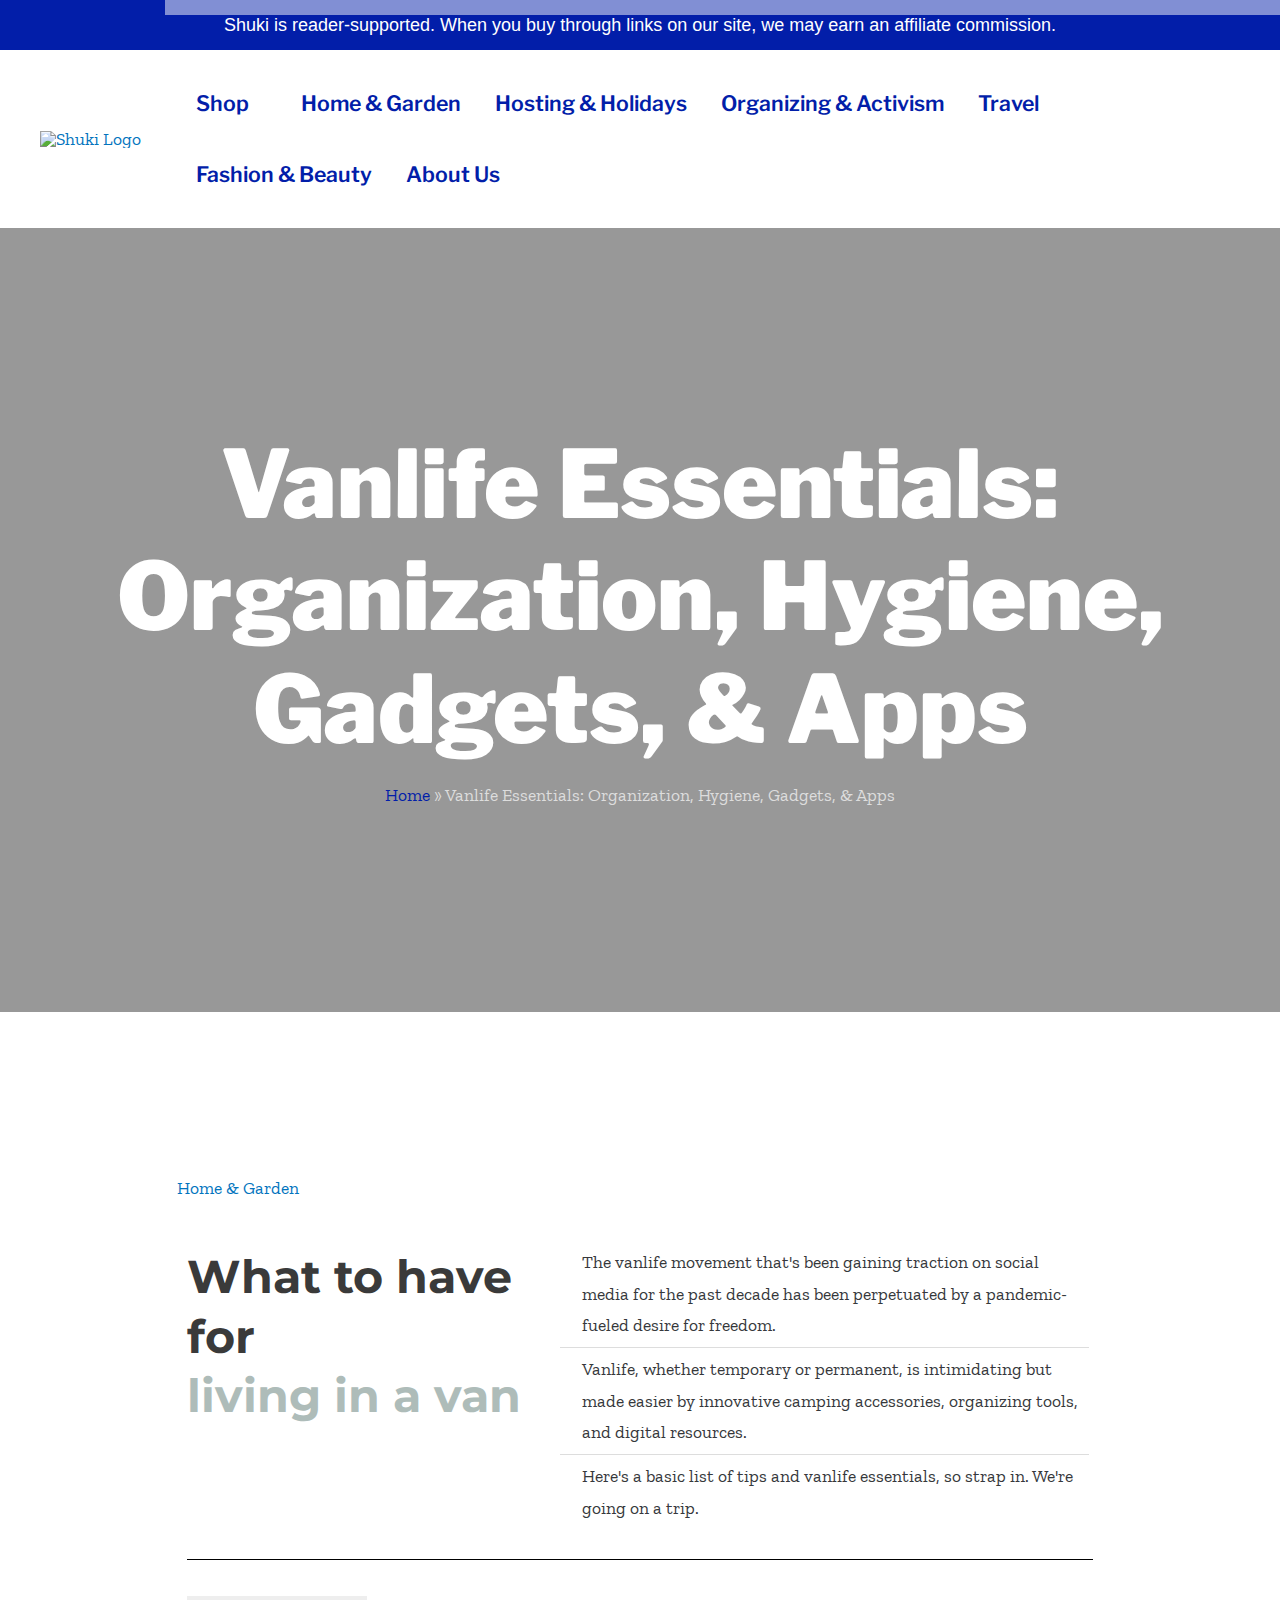
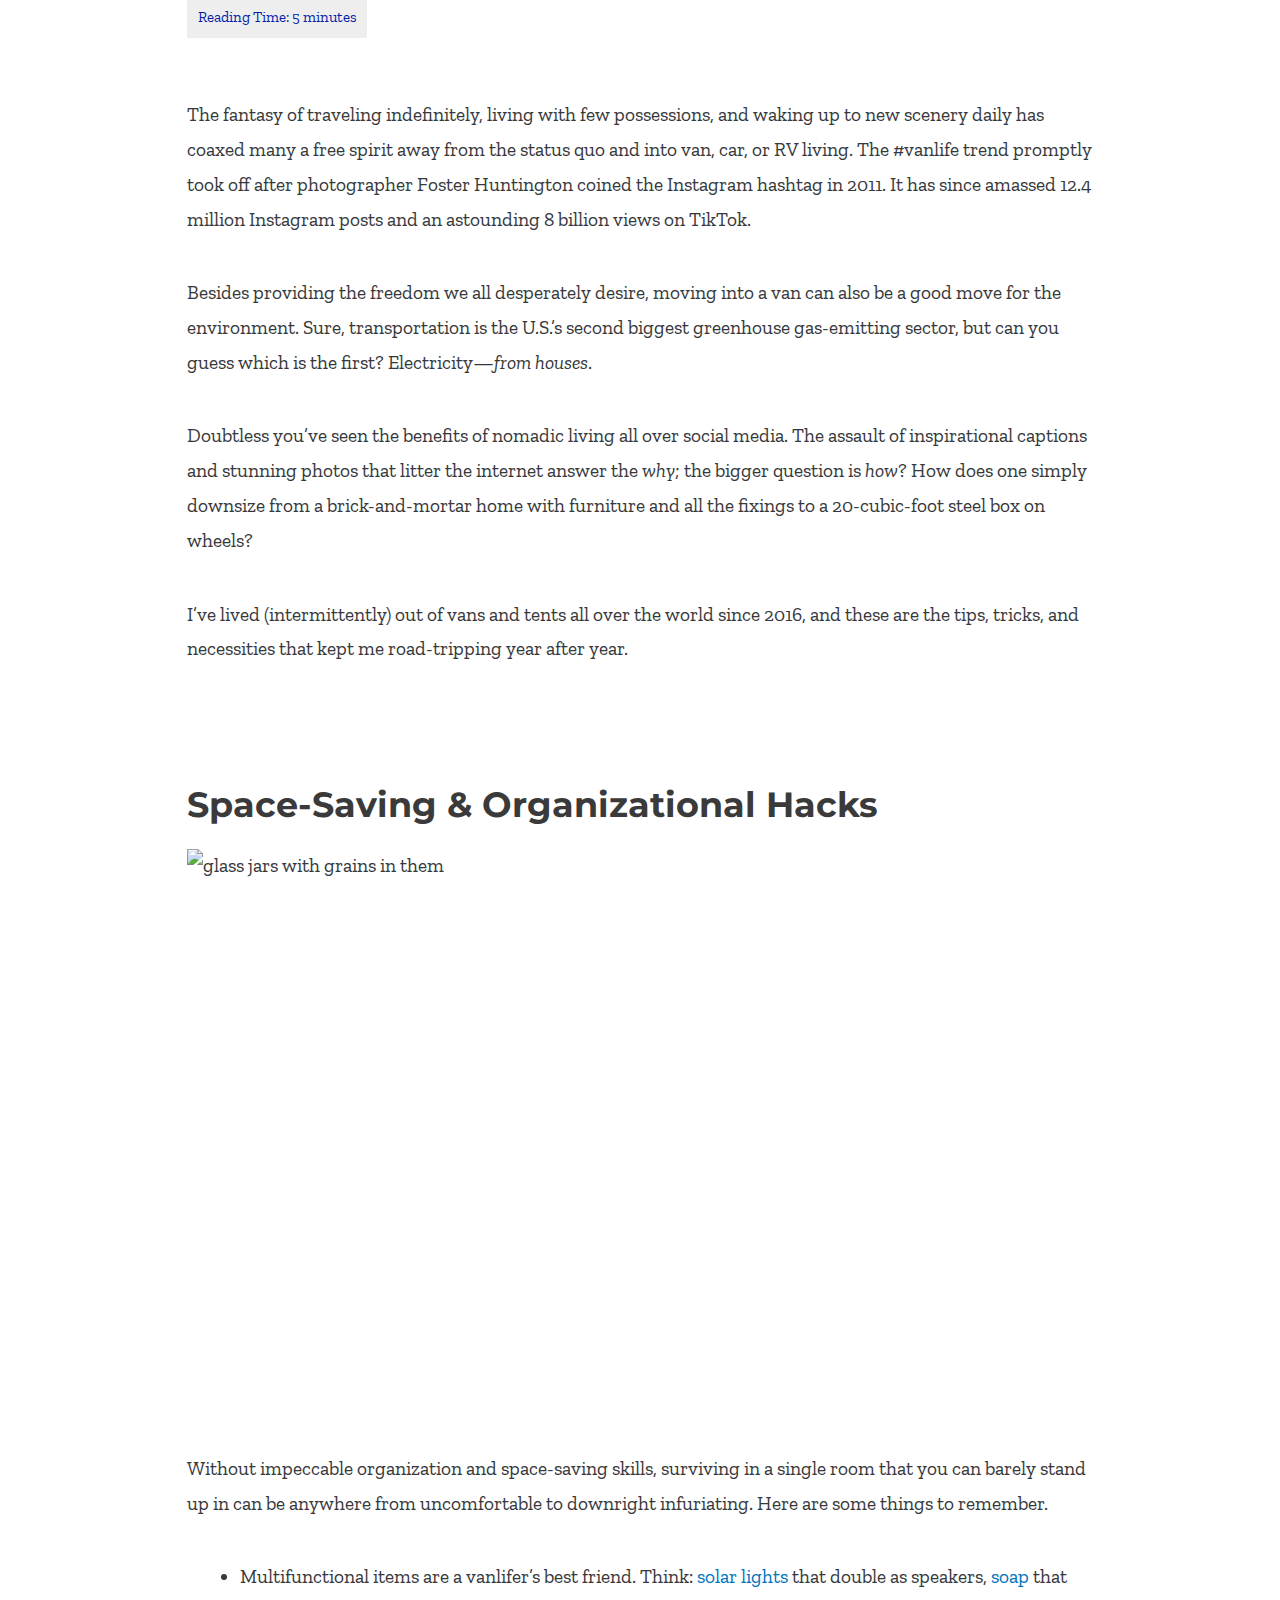
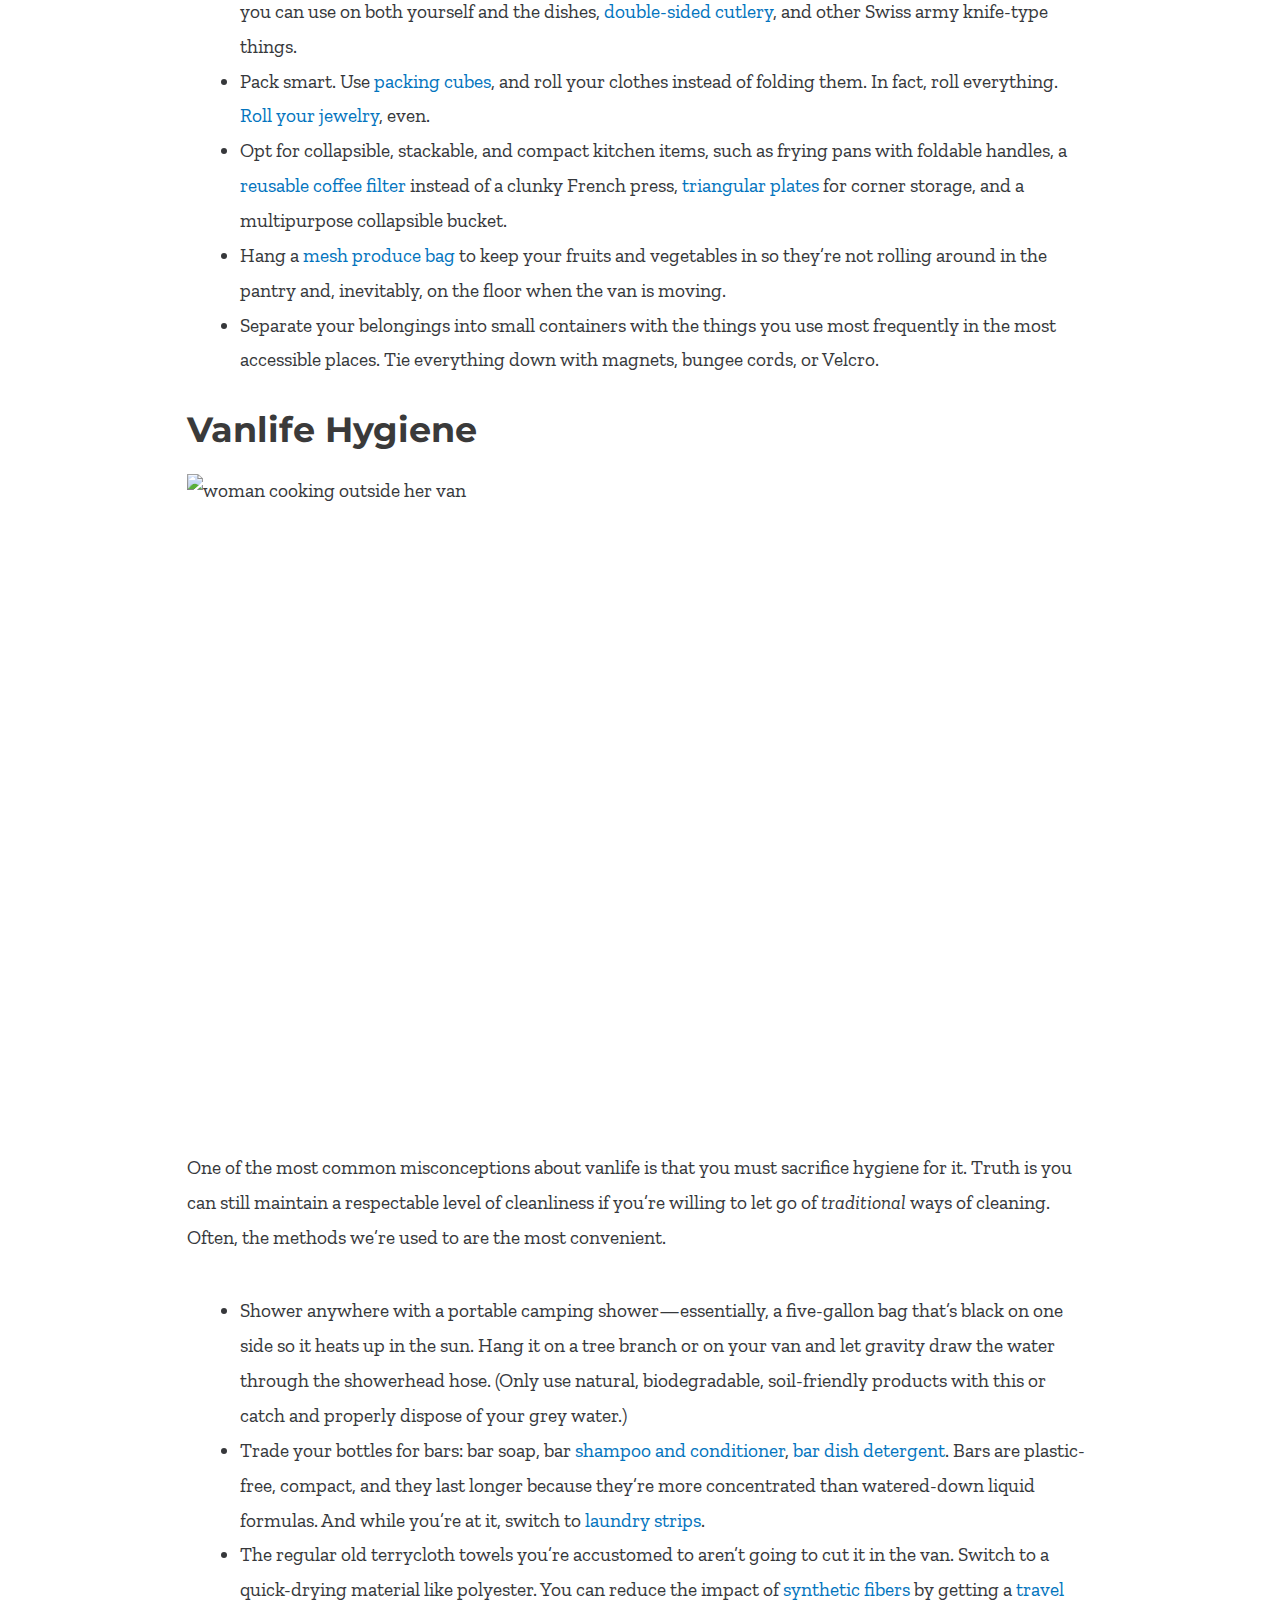
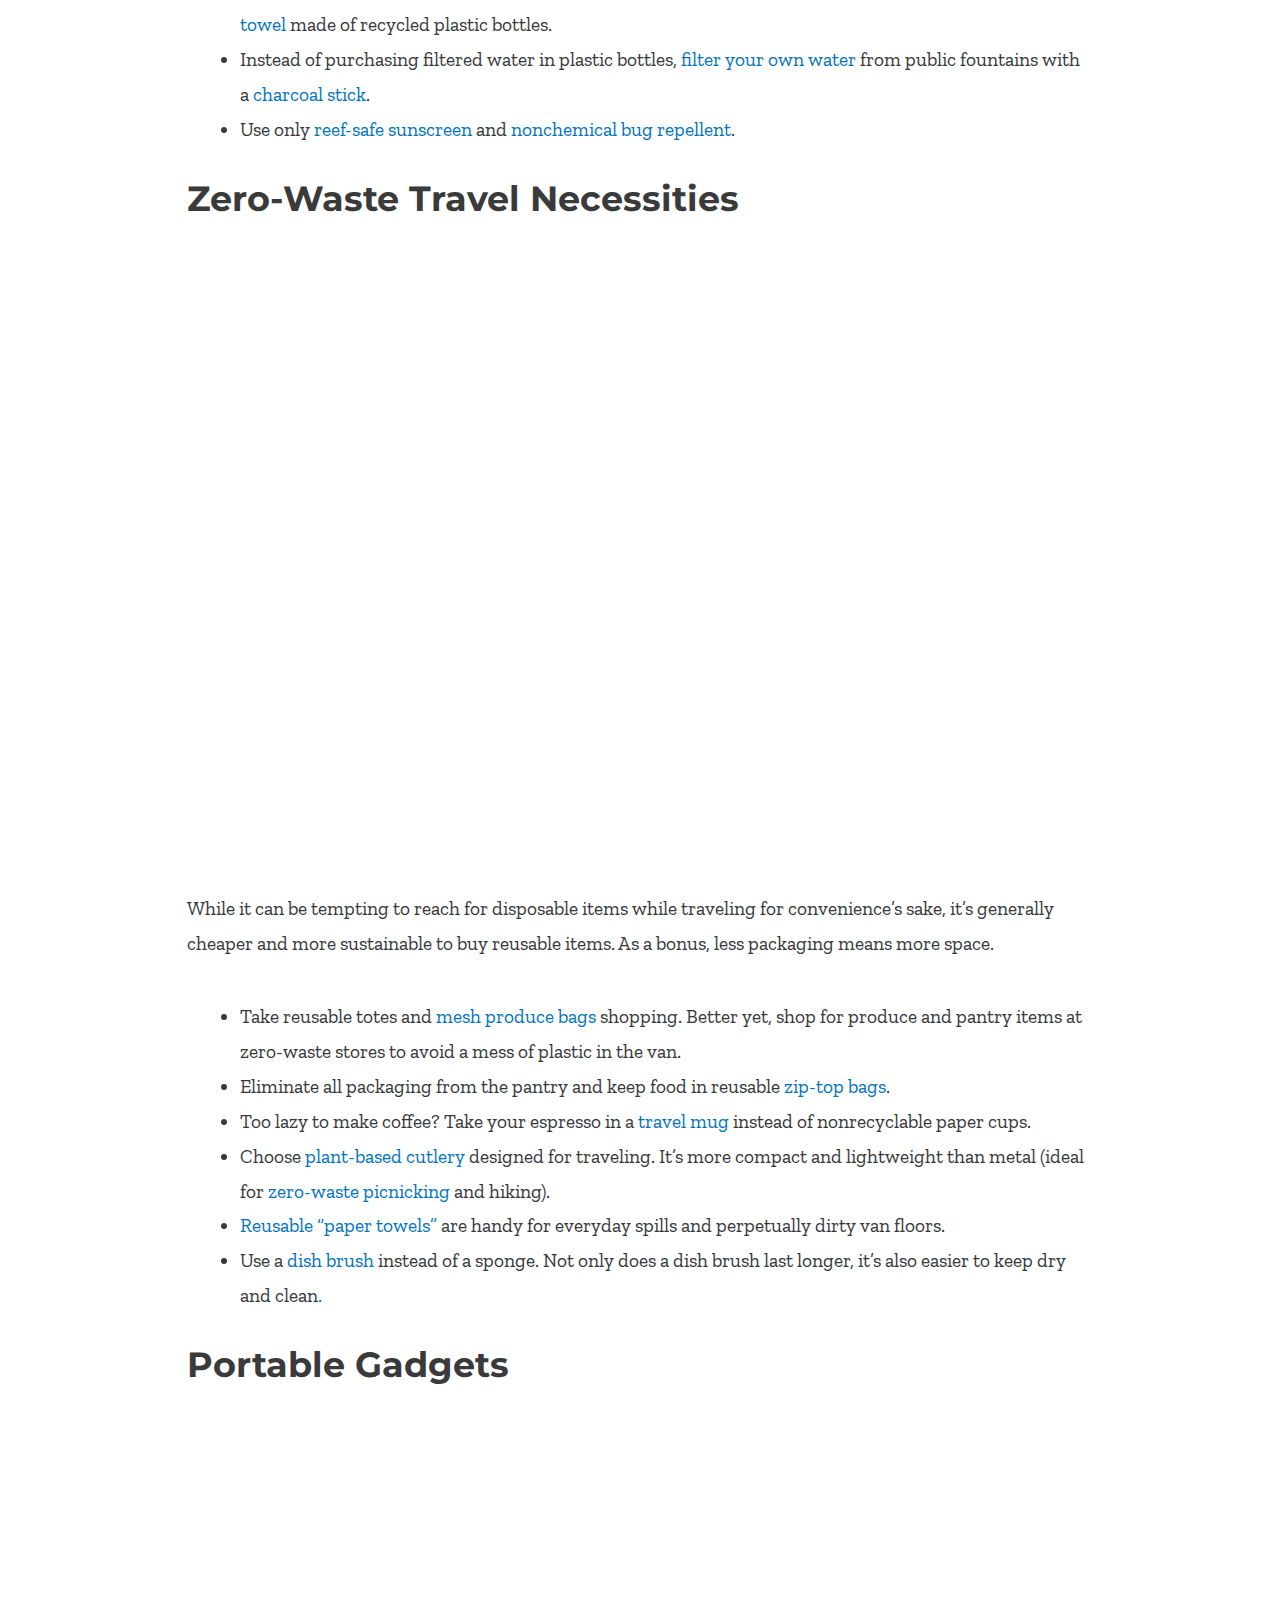
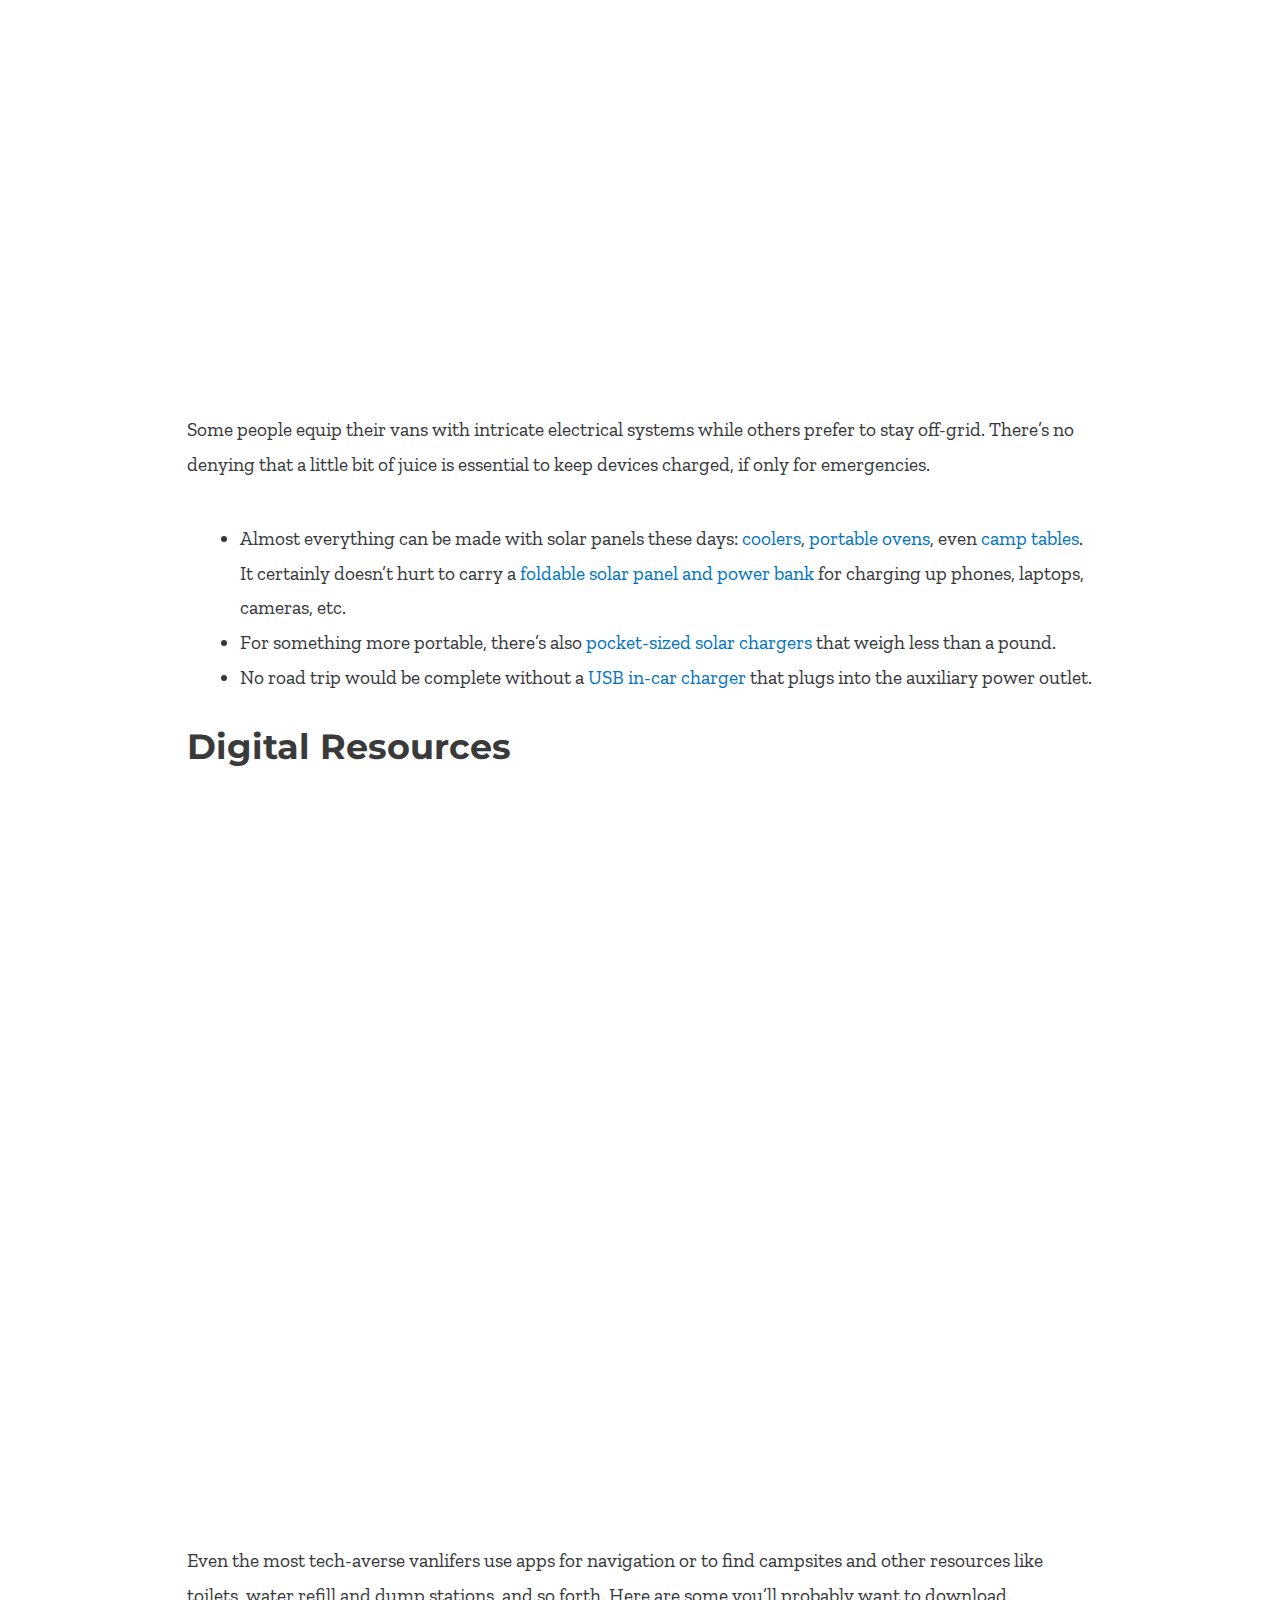
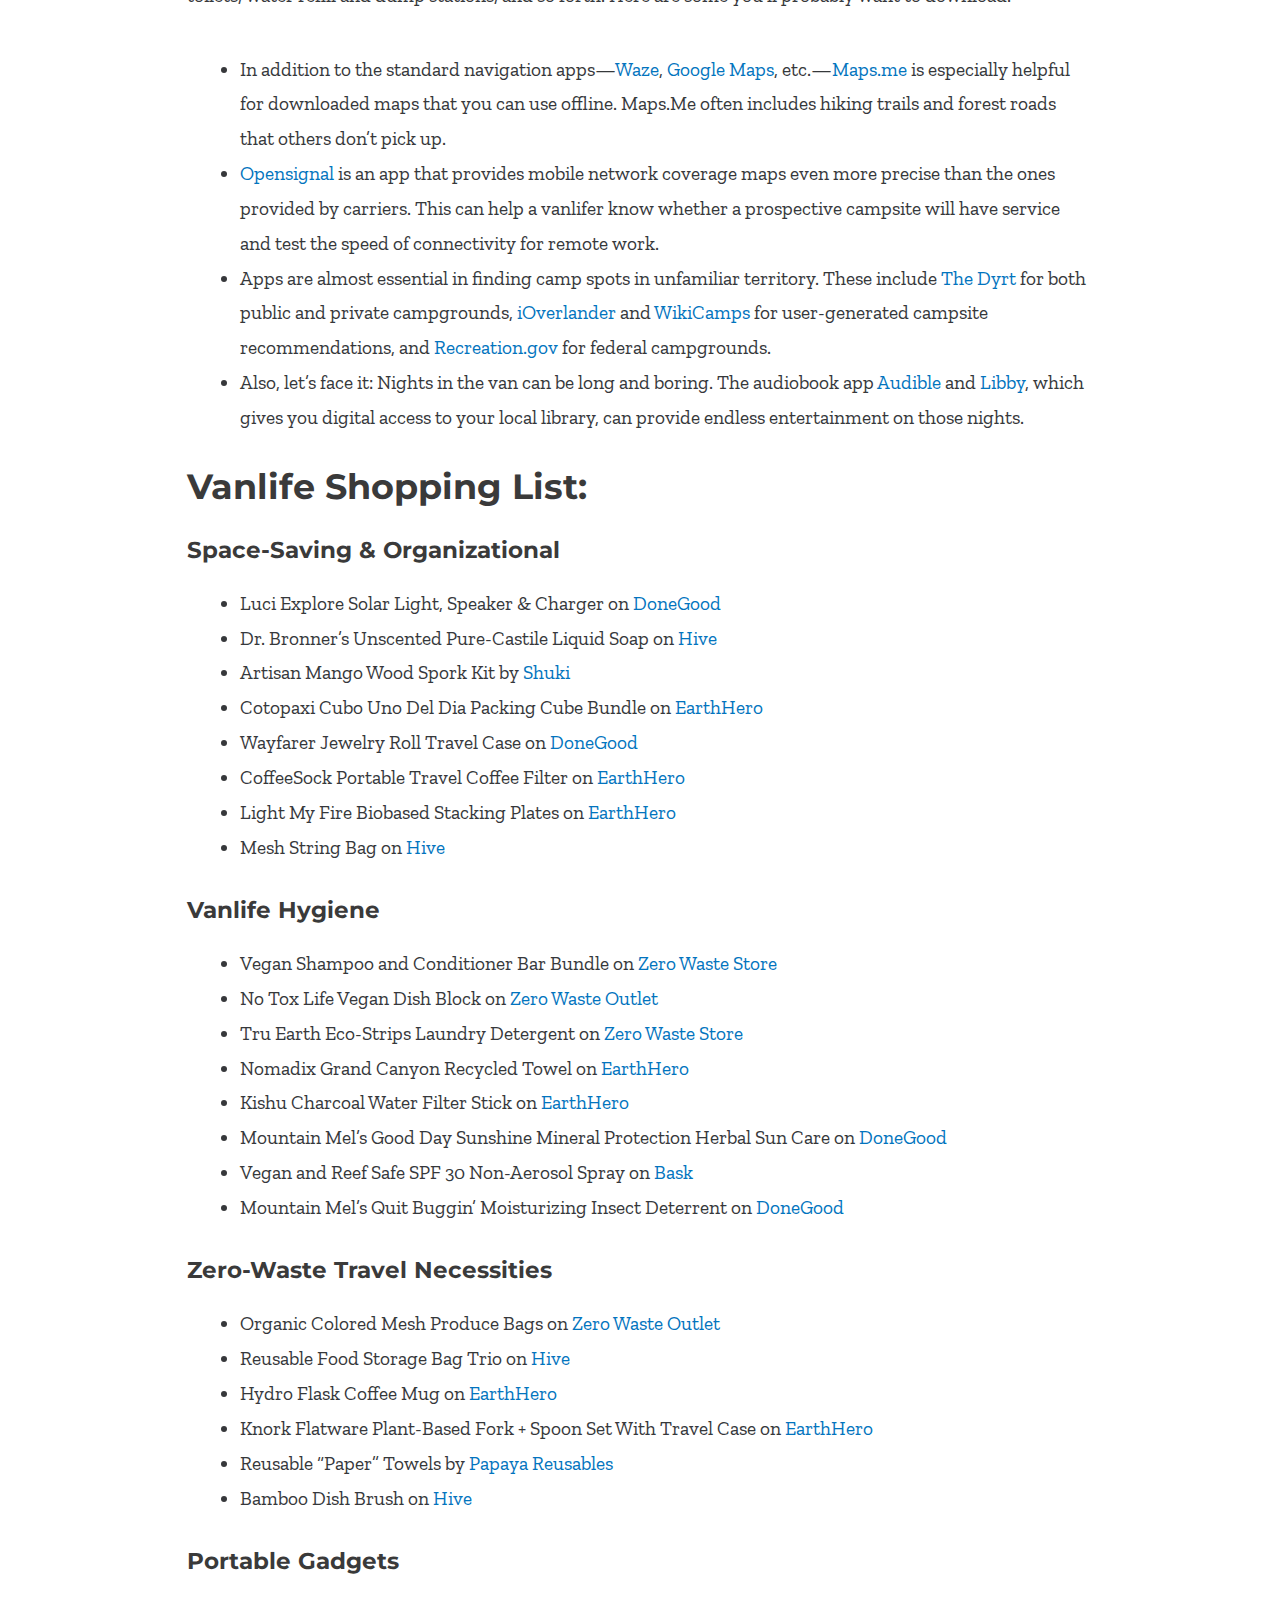
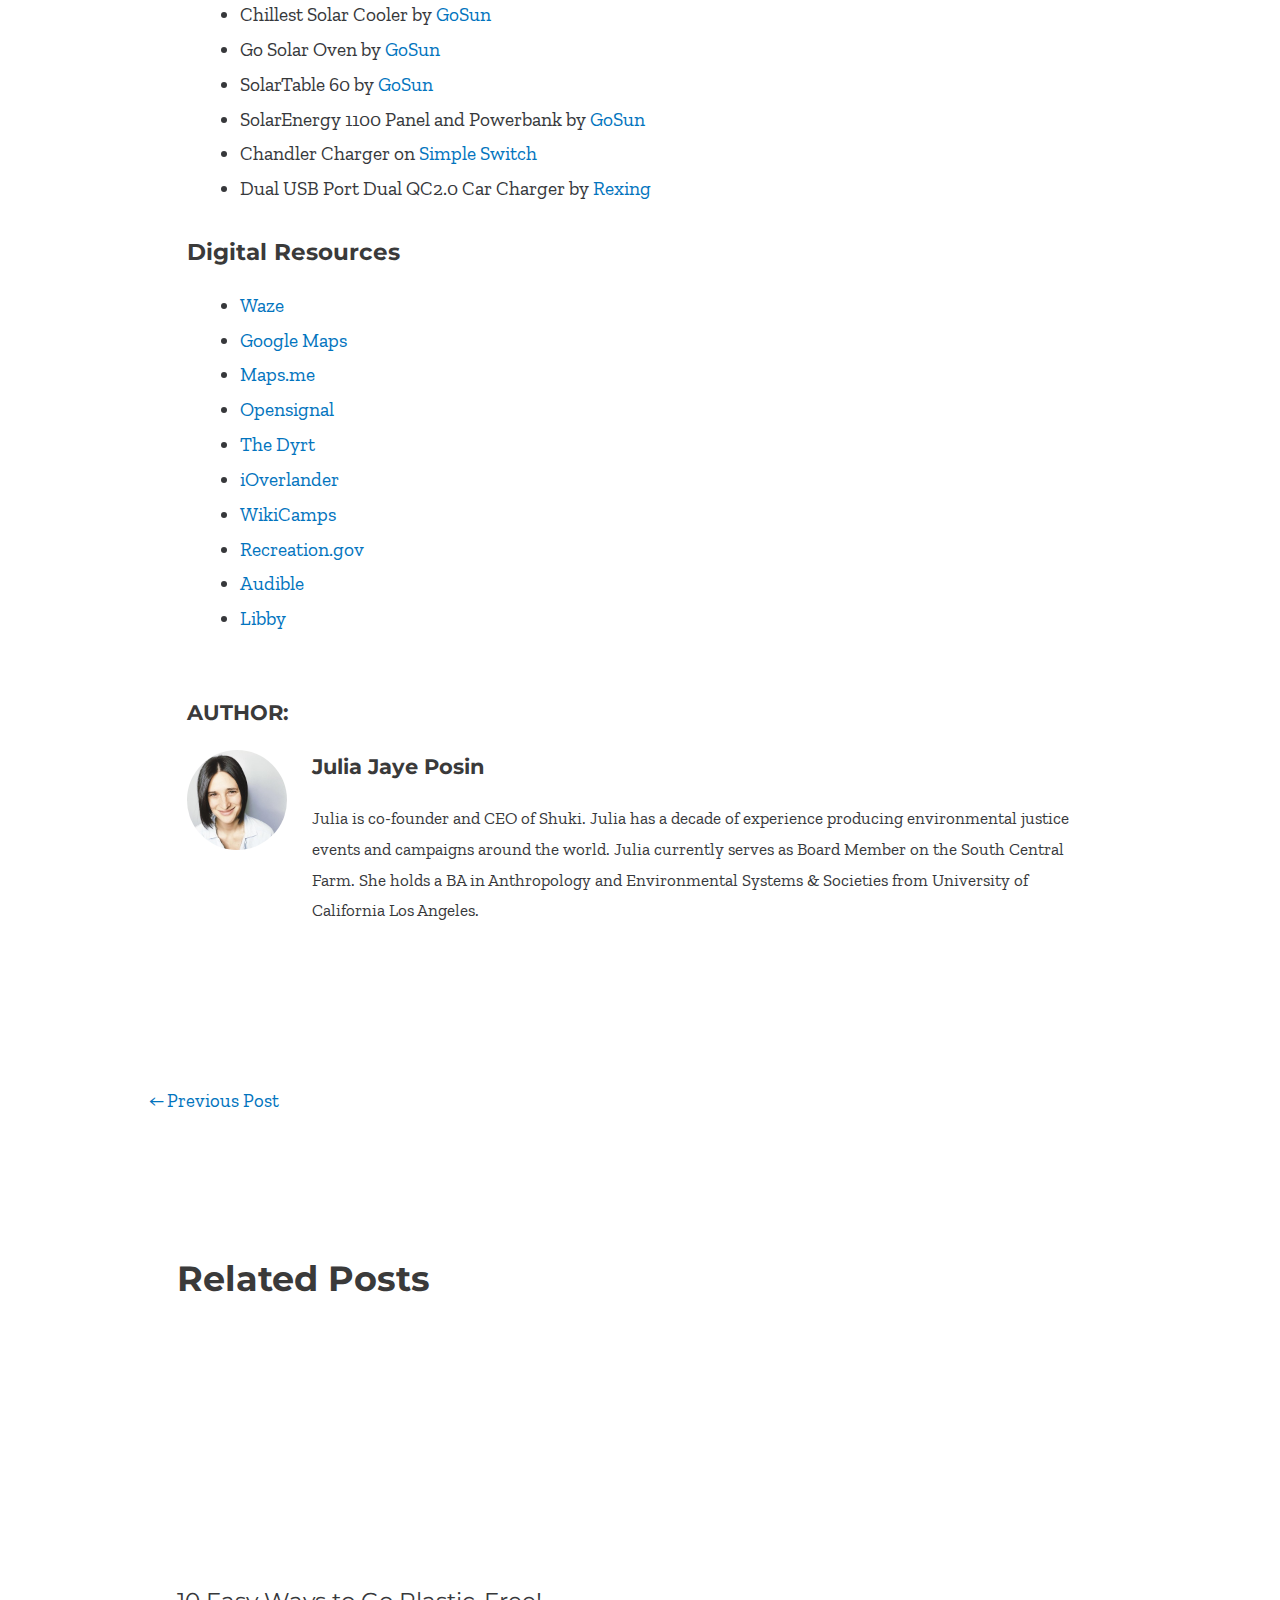
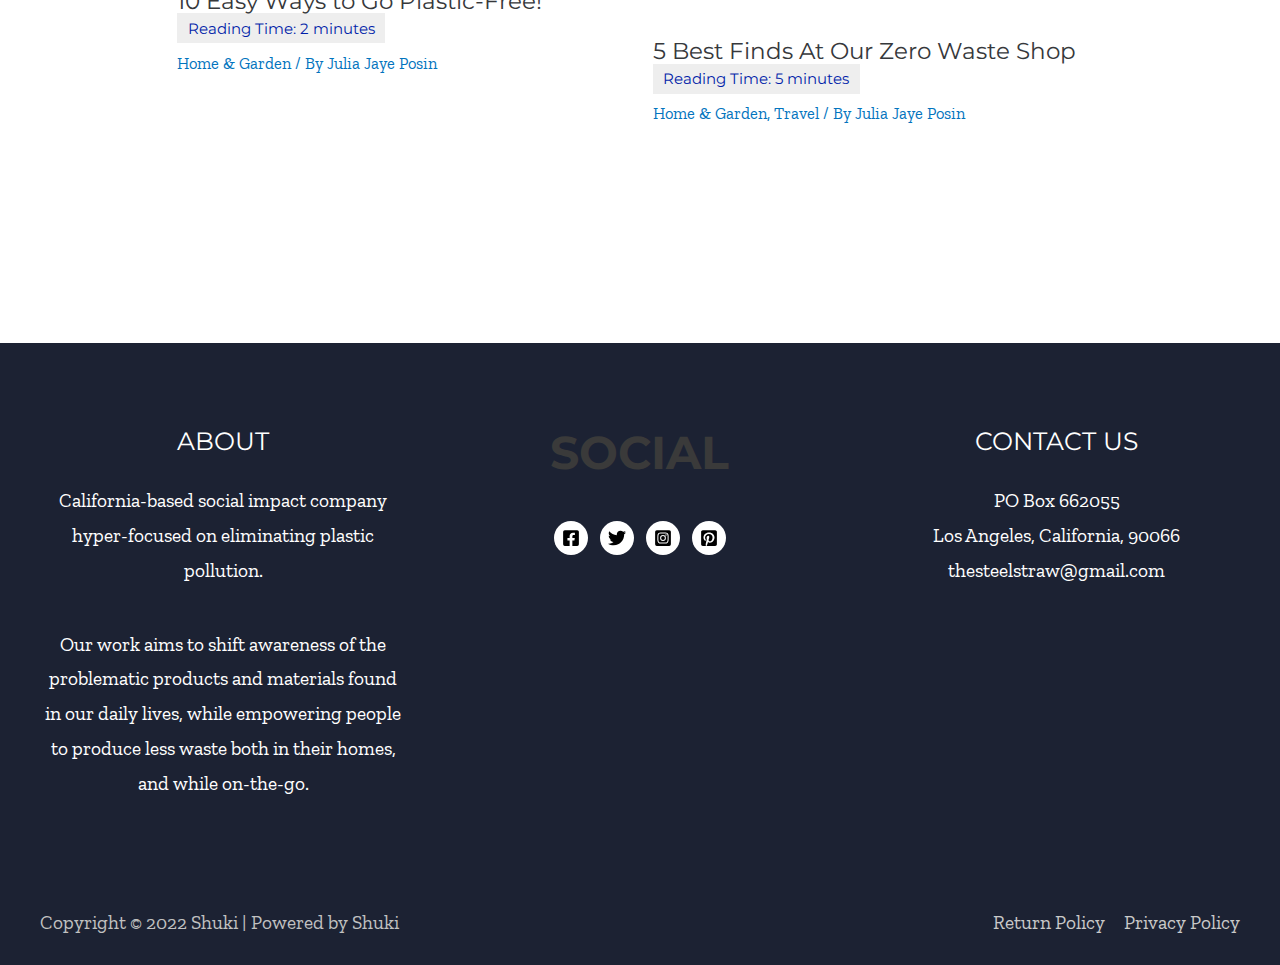
==== commit 19fcbe54: "first commit" ====
--- a/vanlife_serif.html
+++ b/vanlife_serif.html
@@ -15,9 +15,11 @@
   <link rel="alternate" type="application/rss+xml" title="Shuki » Feed" href="https://shopshuki.com/feed/">
   <link rel="alternate" type="application/rss+xml" title="Shuki » Comments Feed"
     href="https://shopshuki.com/comments/feed/">
-  <link rel="stylesheet" id="astra-google-fonts-css"
-    href="https://fonts.googleapis.com/css?family=Libre+Franklin%3A300%2C900%2C600%7CMontserrat%3A400%3A700?family=Zilla+Slab&amp;display=fallback&amp;ver=3.7.10"
-    media="all">
+  <link rel="preconnect" href="https://fonts.googleapis.com">
+  <link rel="preconnect" href="https://fonts.gstatic.com" crossorigin>
+  <link
+    href="https://fonts.googleapis.com/css2?family=Libre+Franklin:wght@400;600;900&family=Montserrat:wght@400;700&family=Zilla+Slab&display=swap"
+    rel="stylesheet">
   <script async="" src="./Vanlife Essentials_ Organization, Hygiene, Gadgets, &amp; Apps – Shuki_files/gtm.js"></script>
   <script>
     window._wpemojiSettings = {
